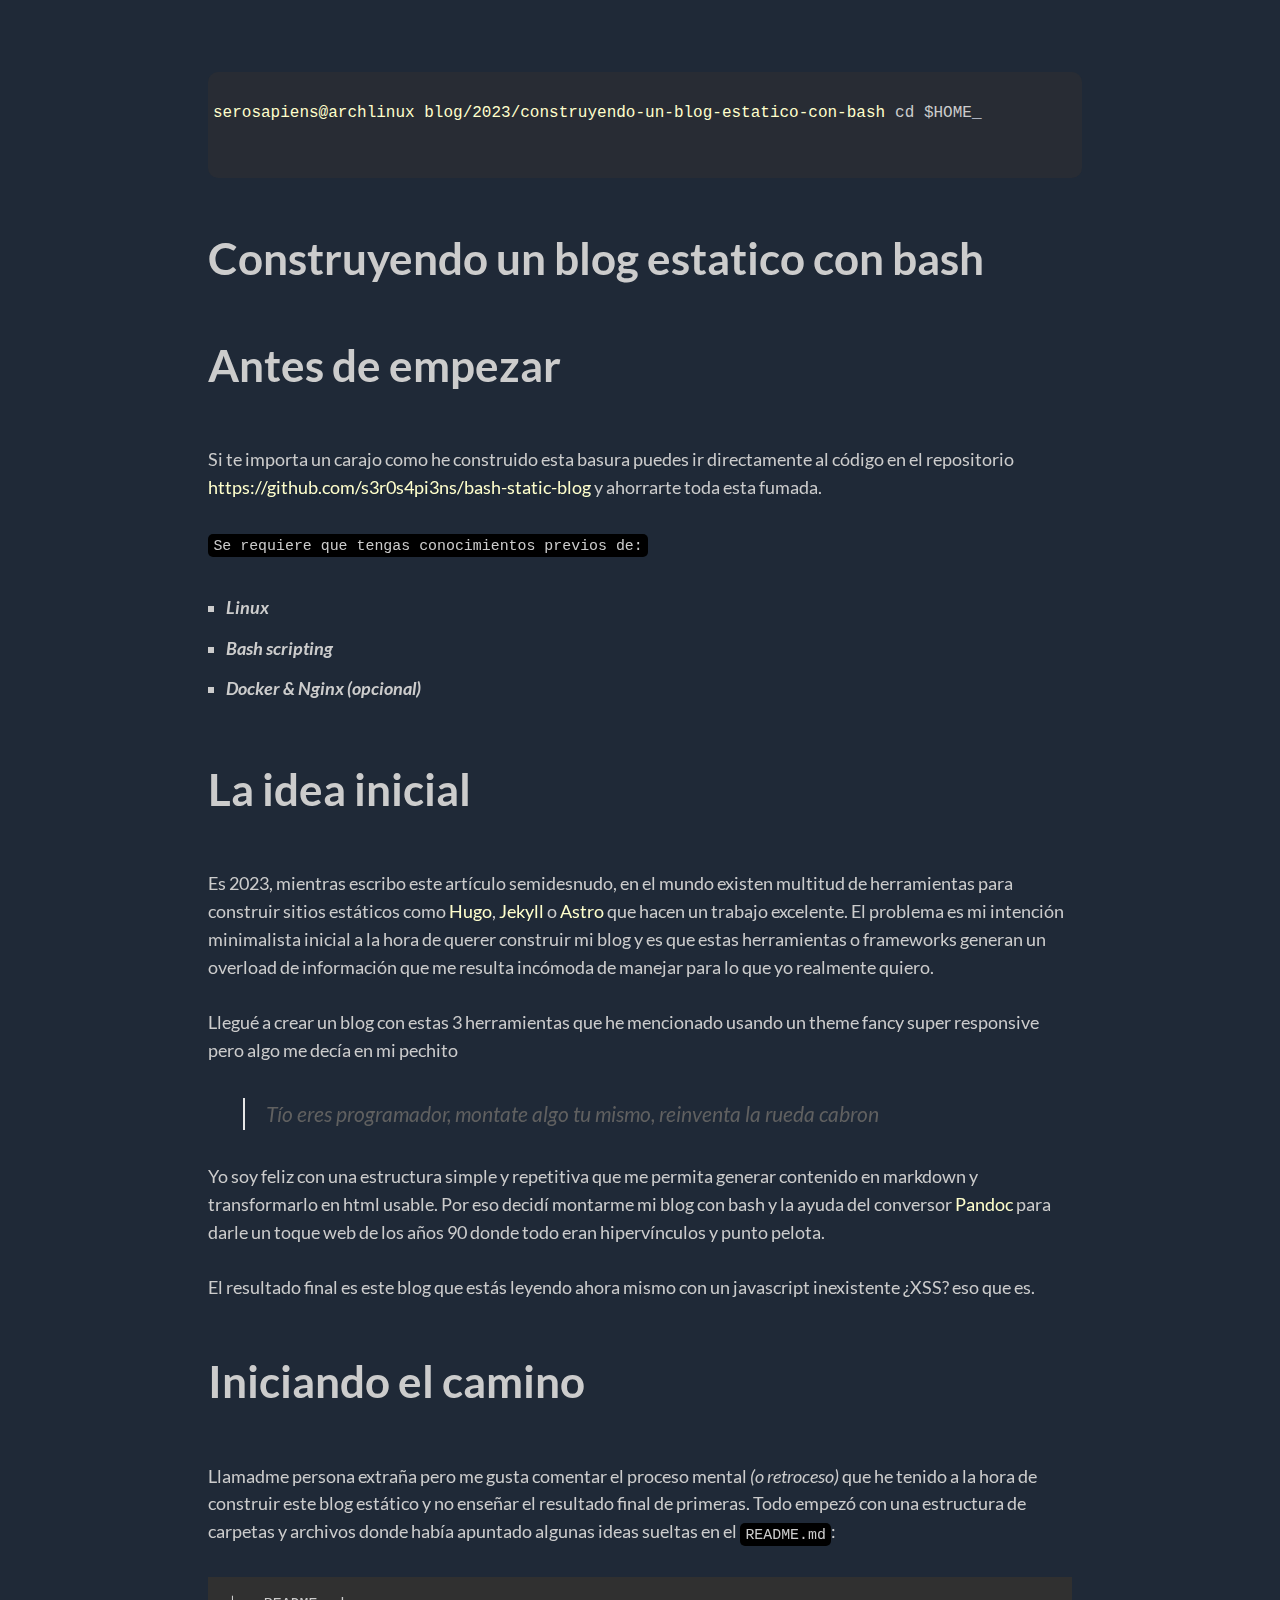
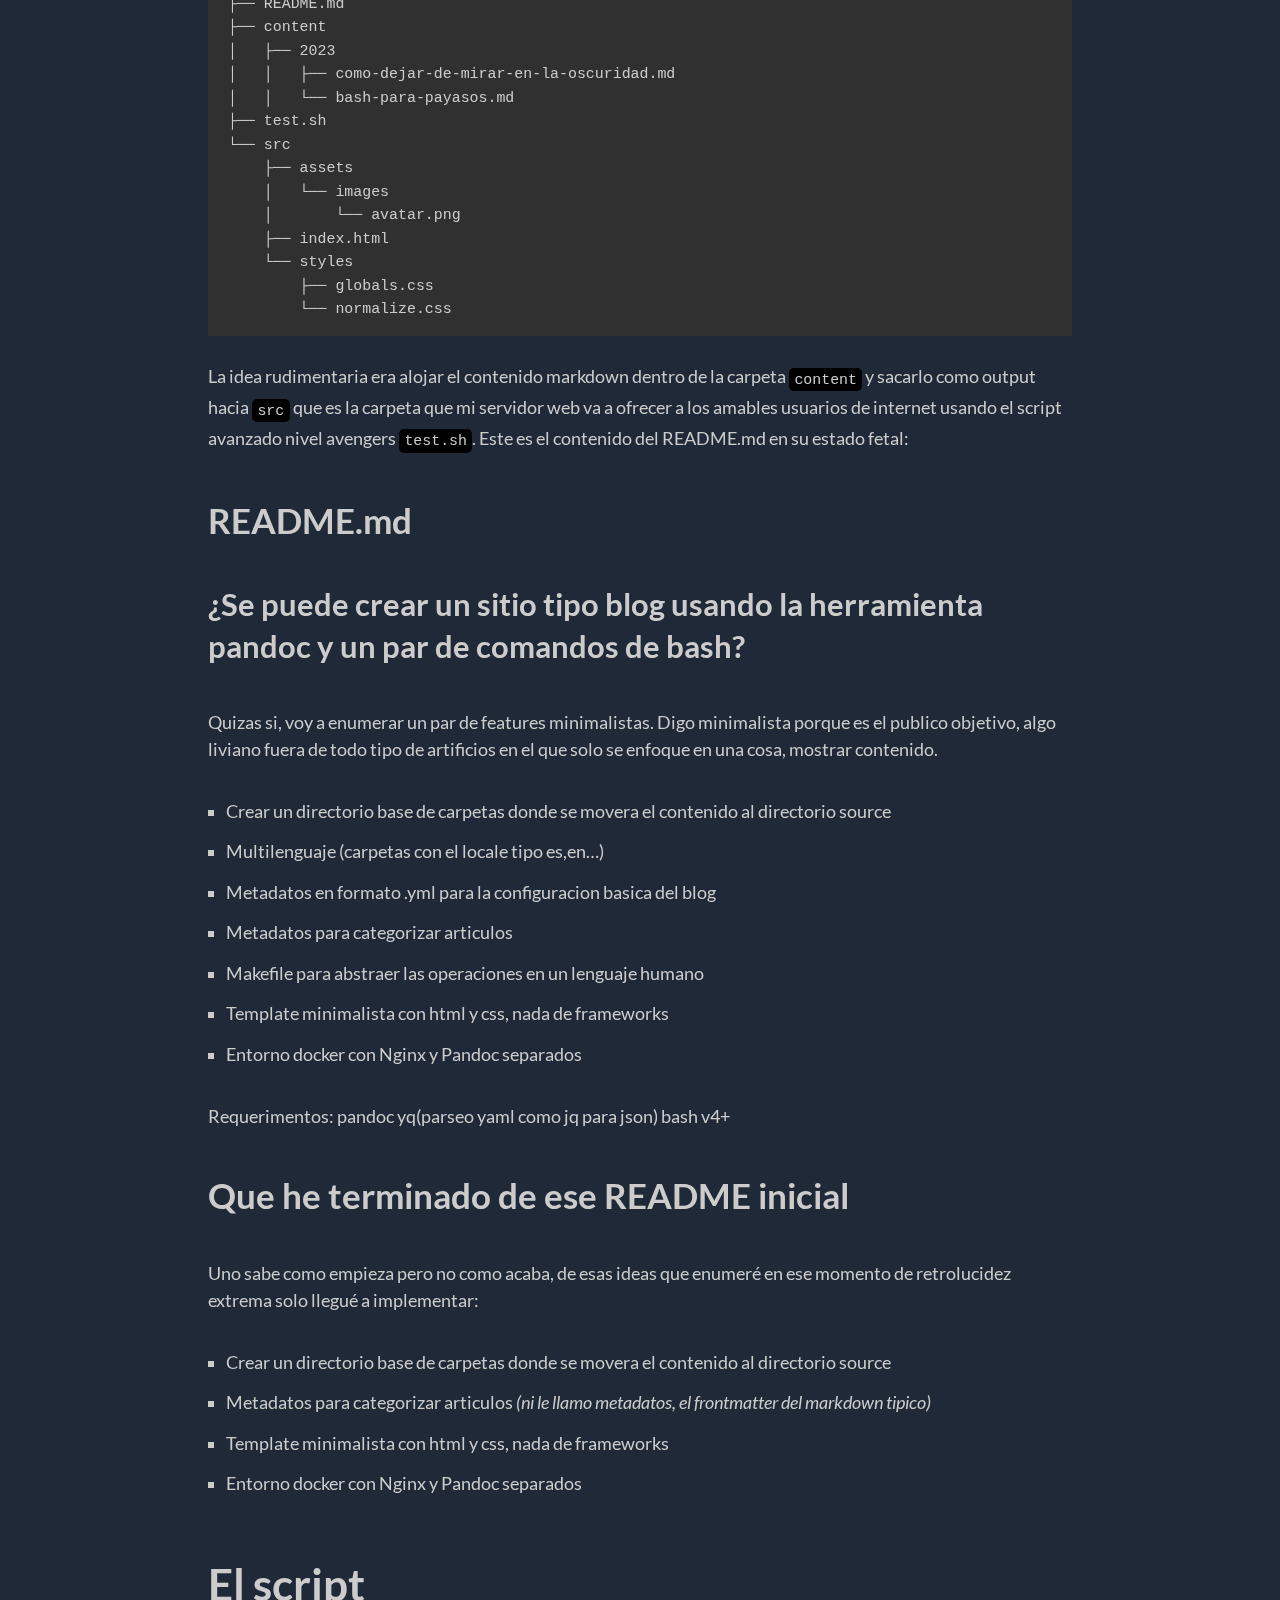
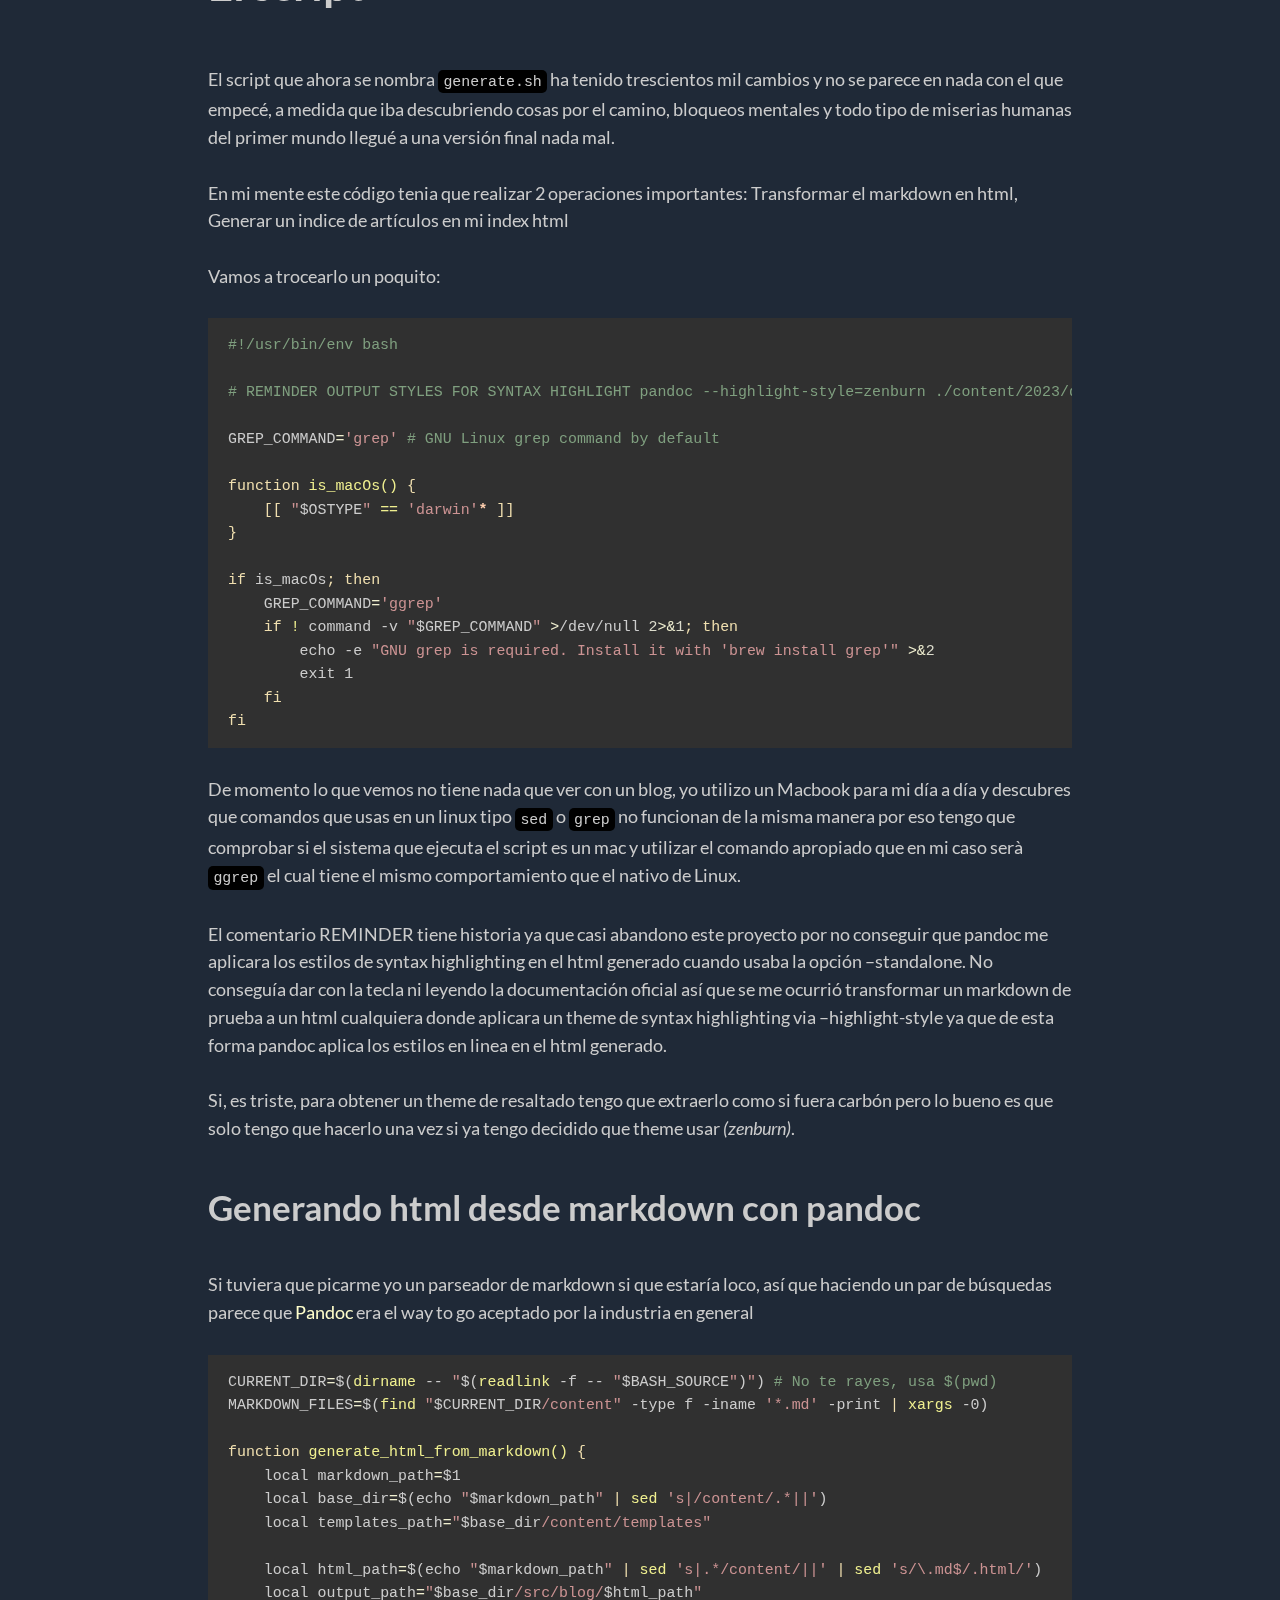
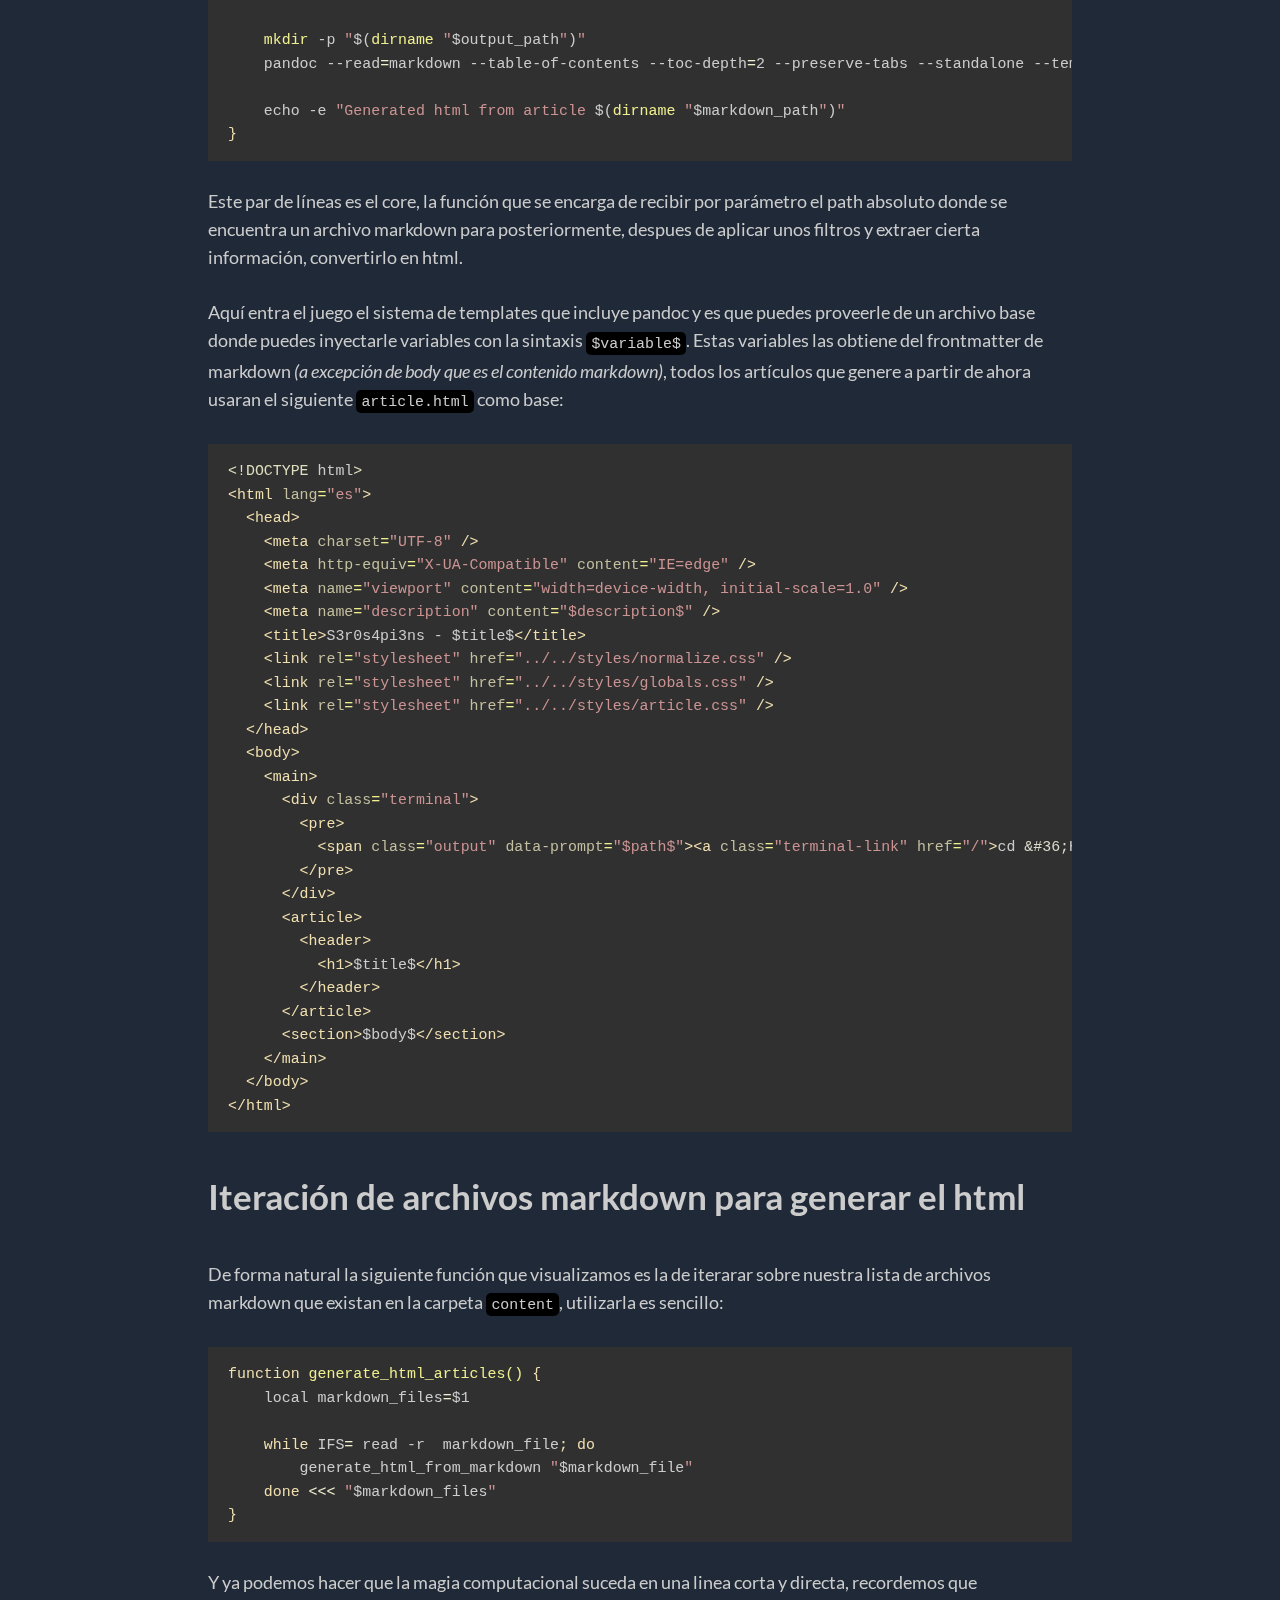
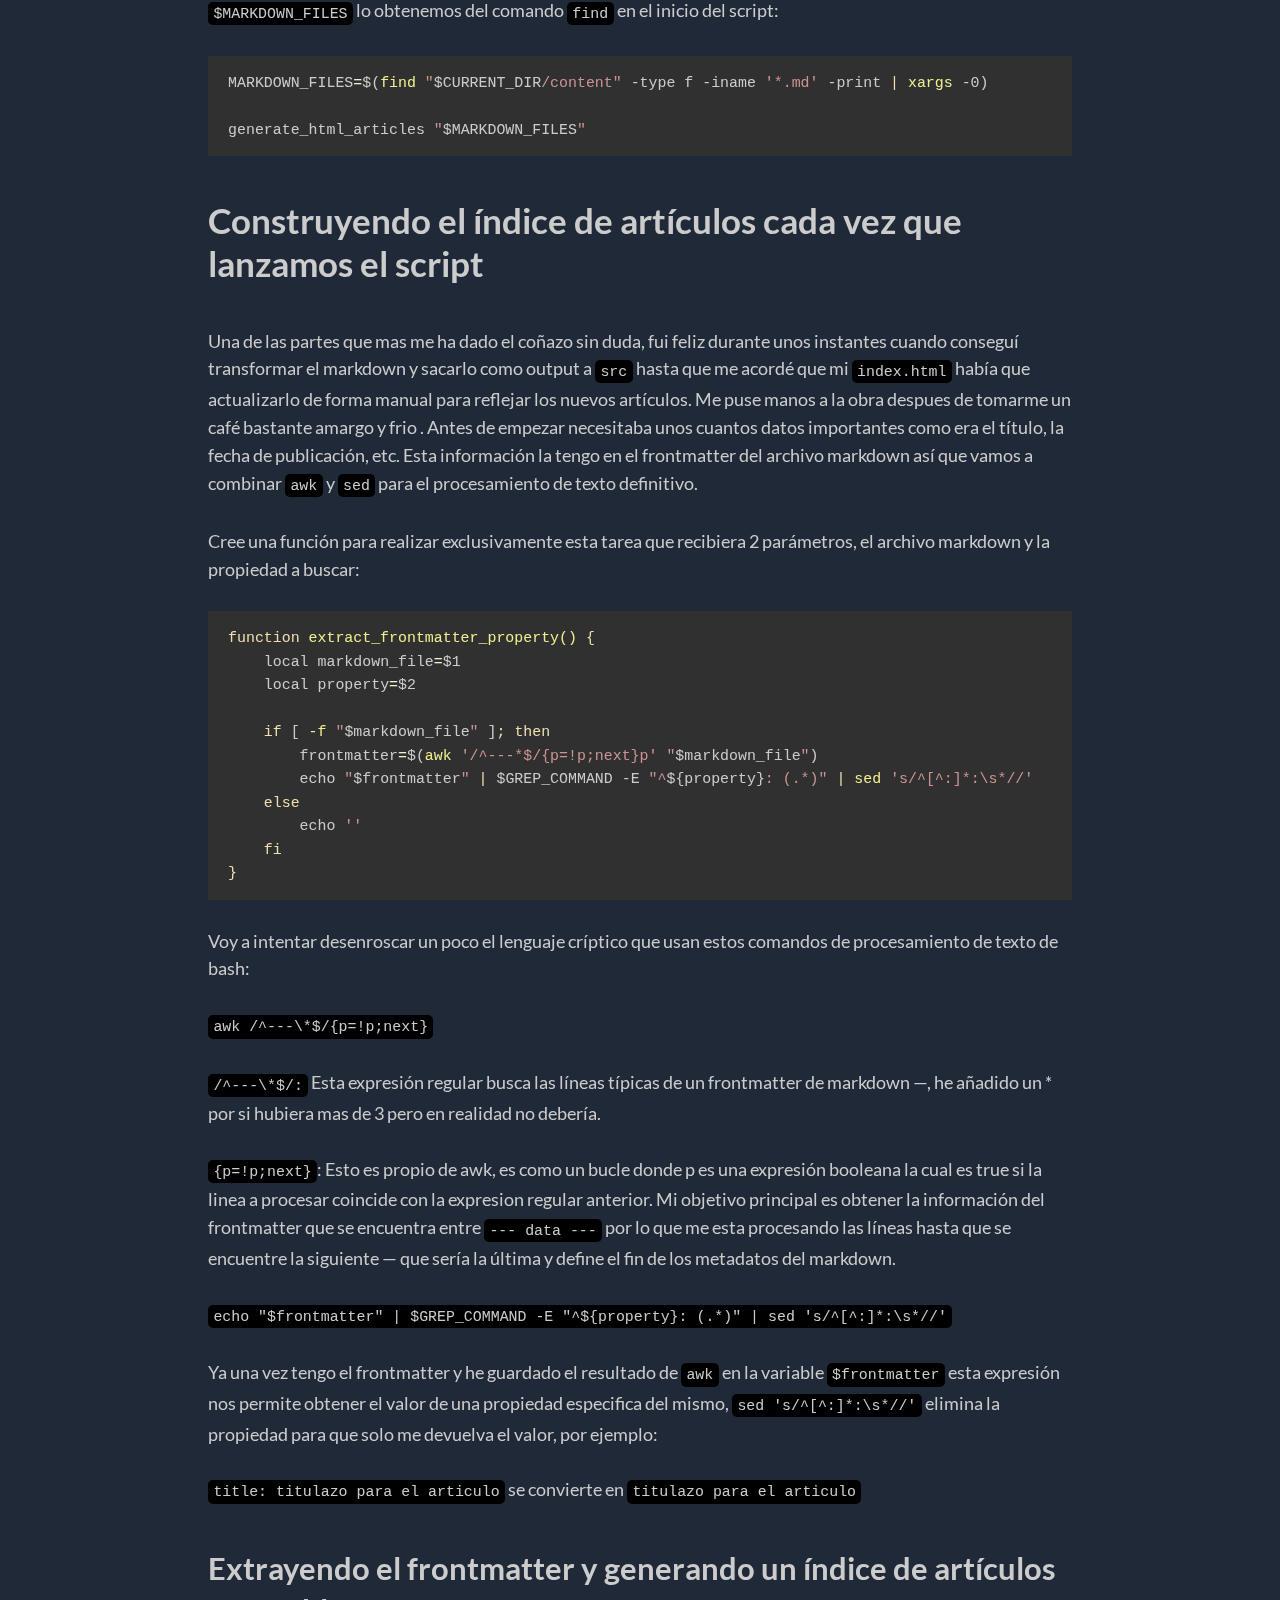
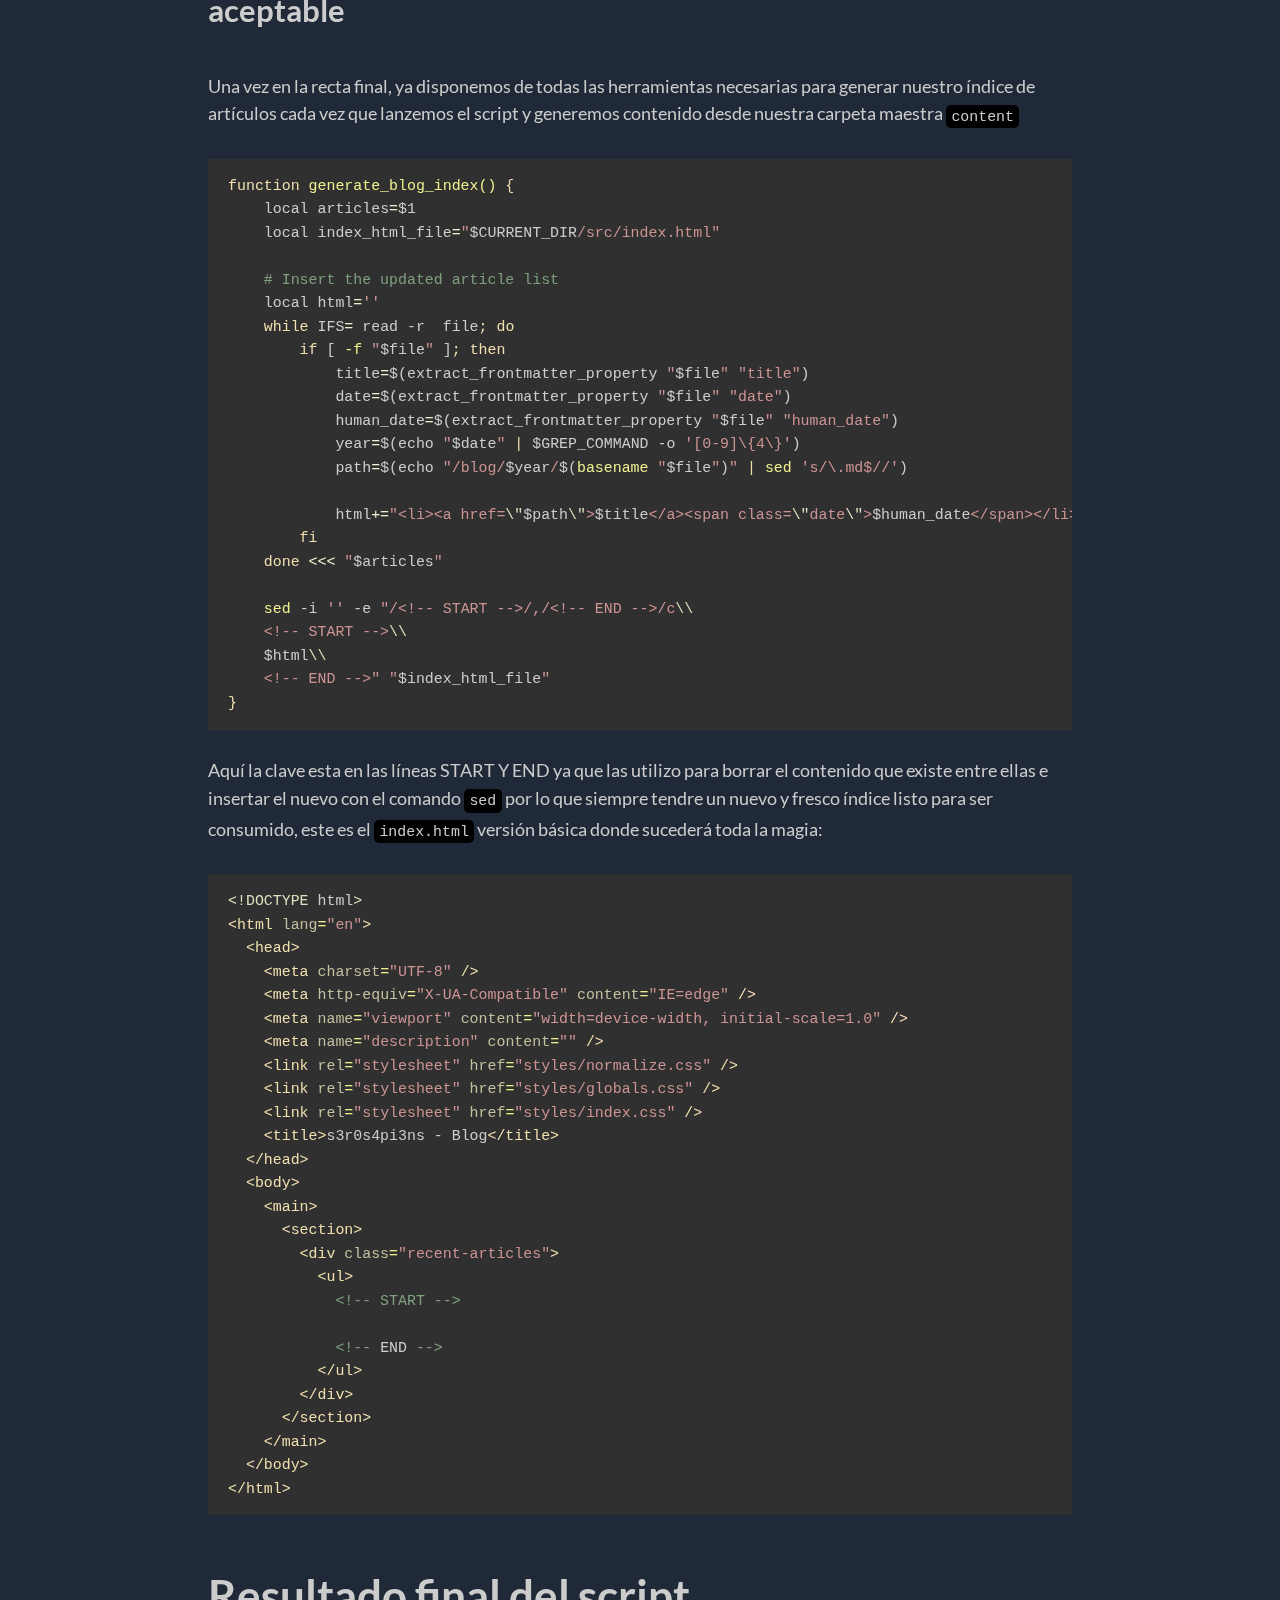
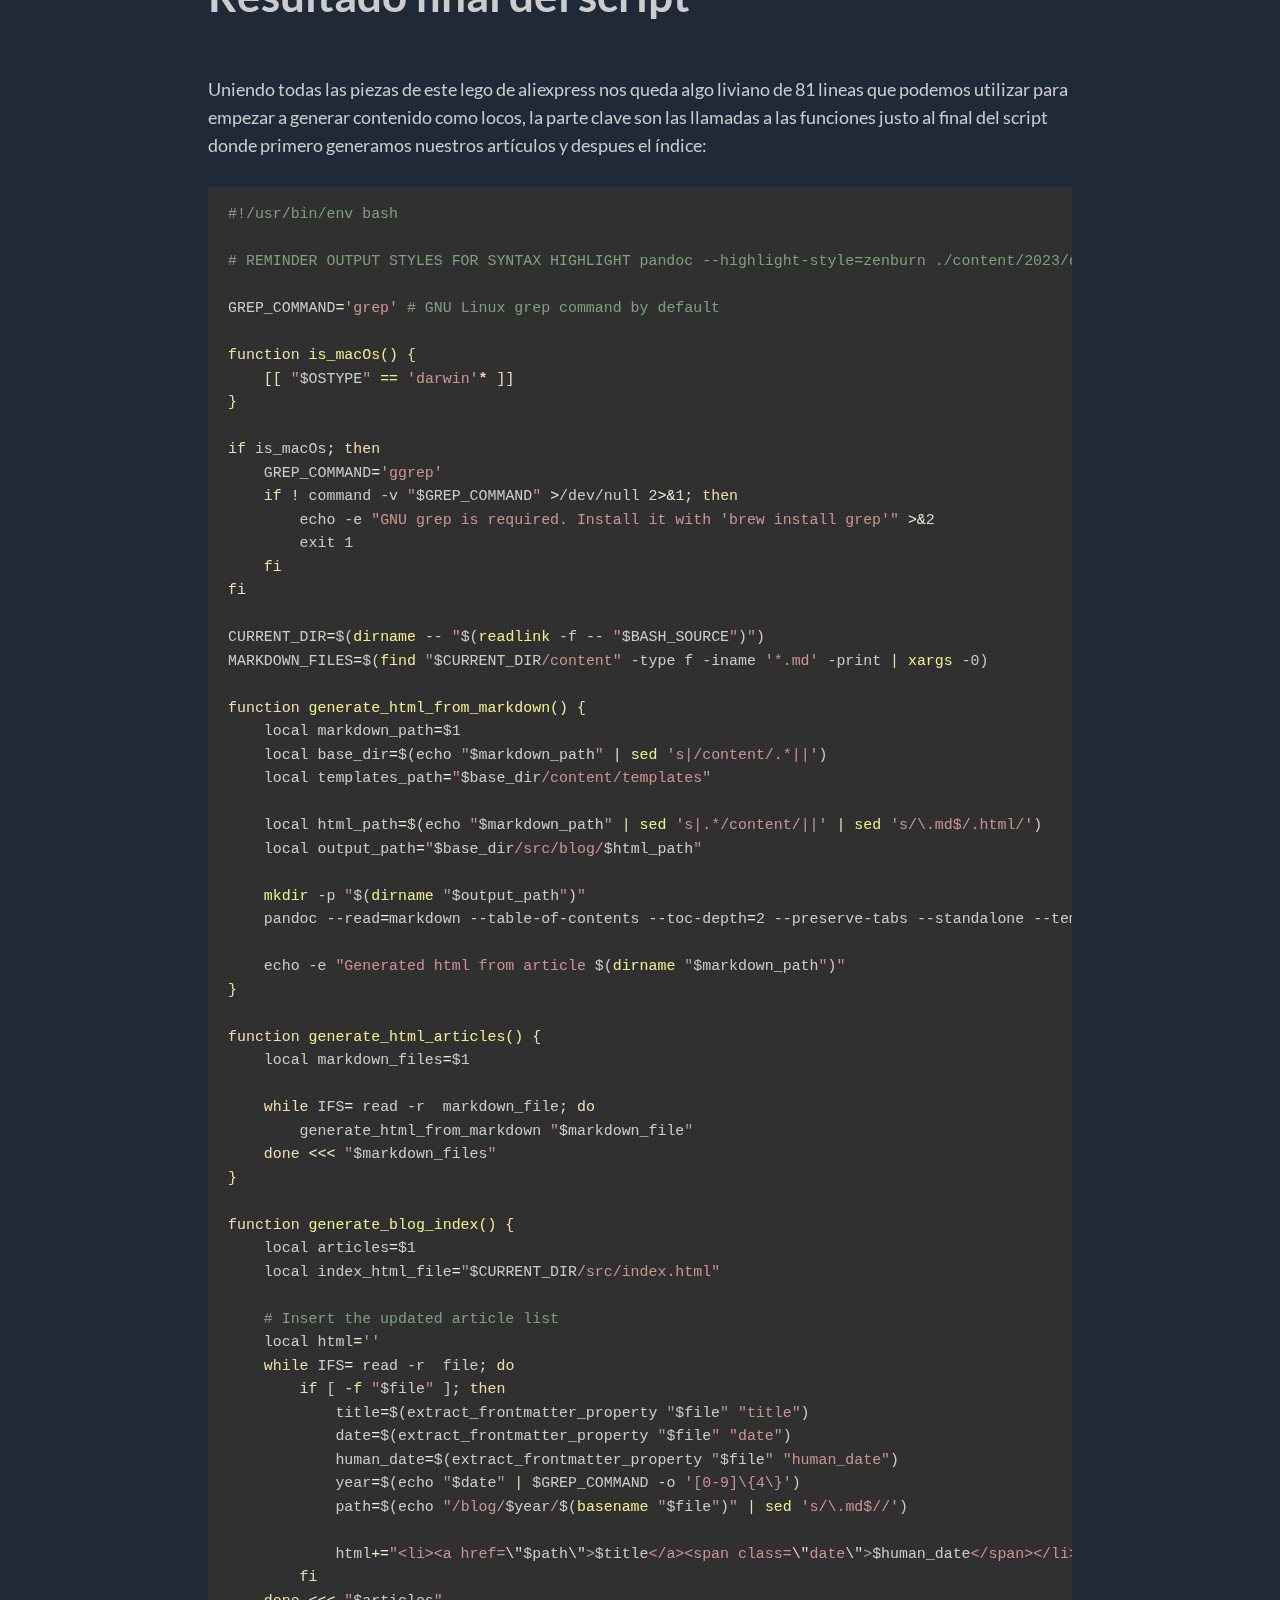
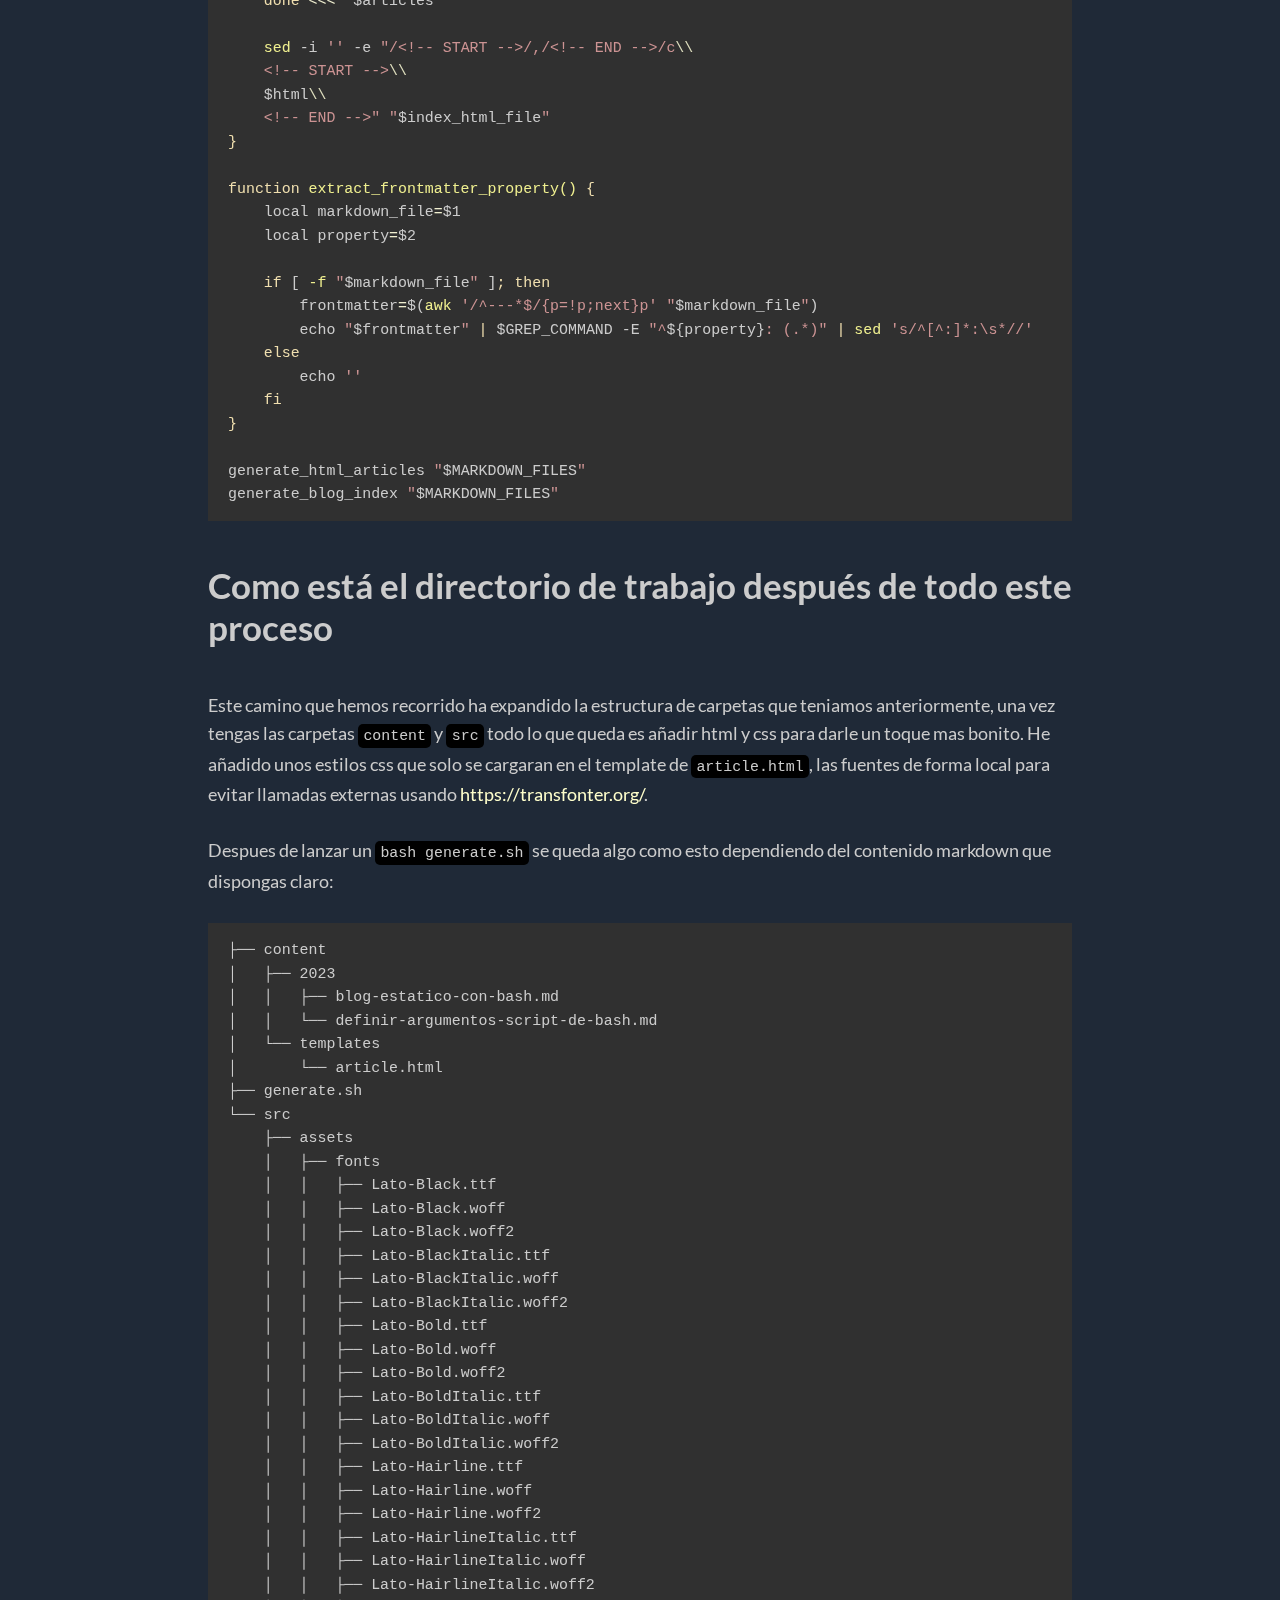
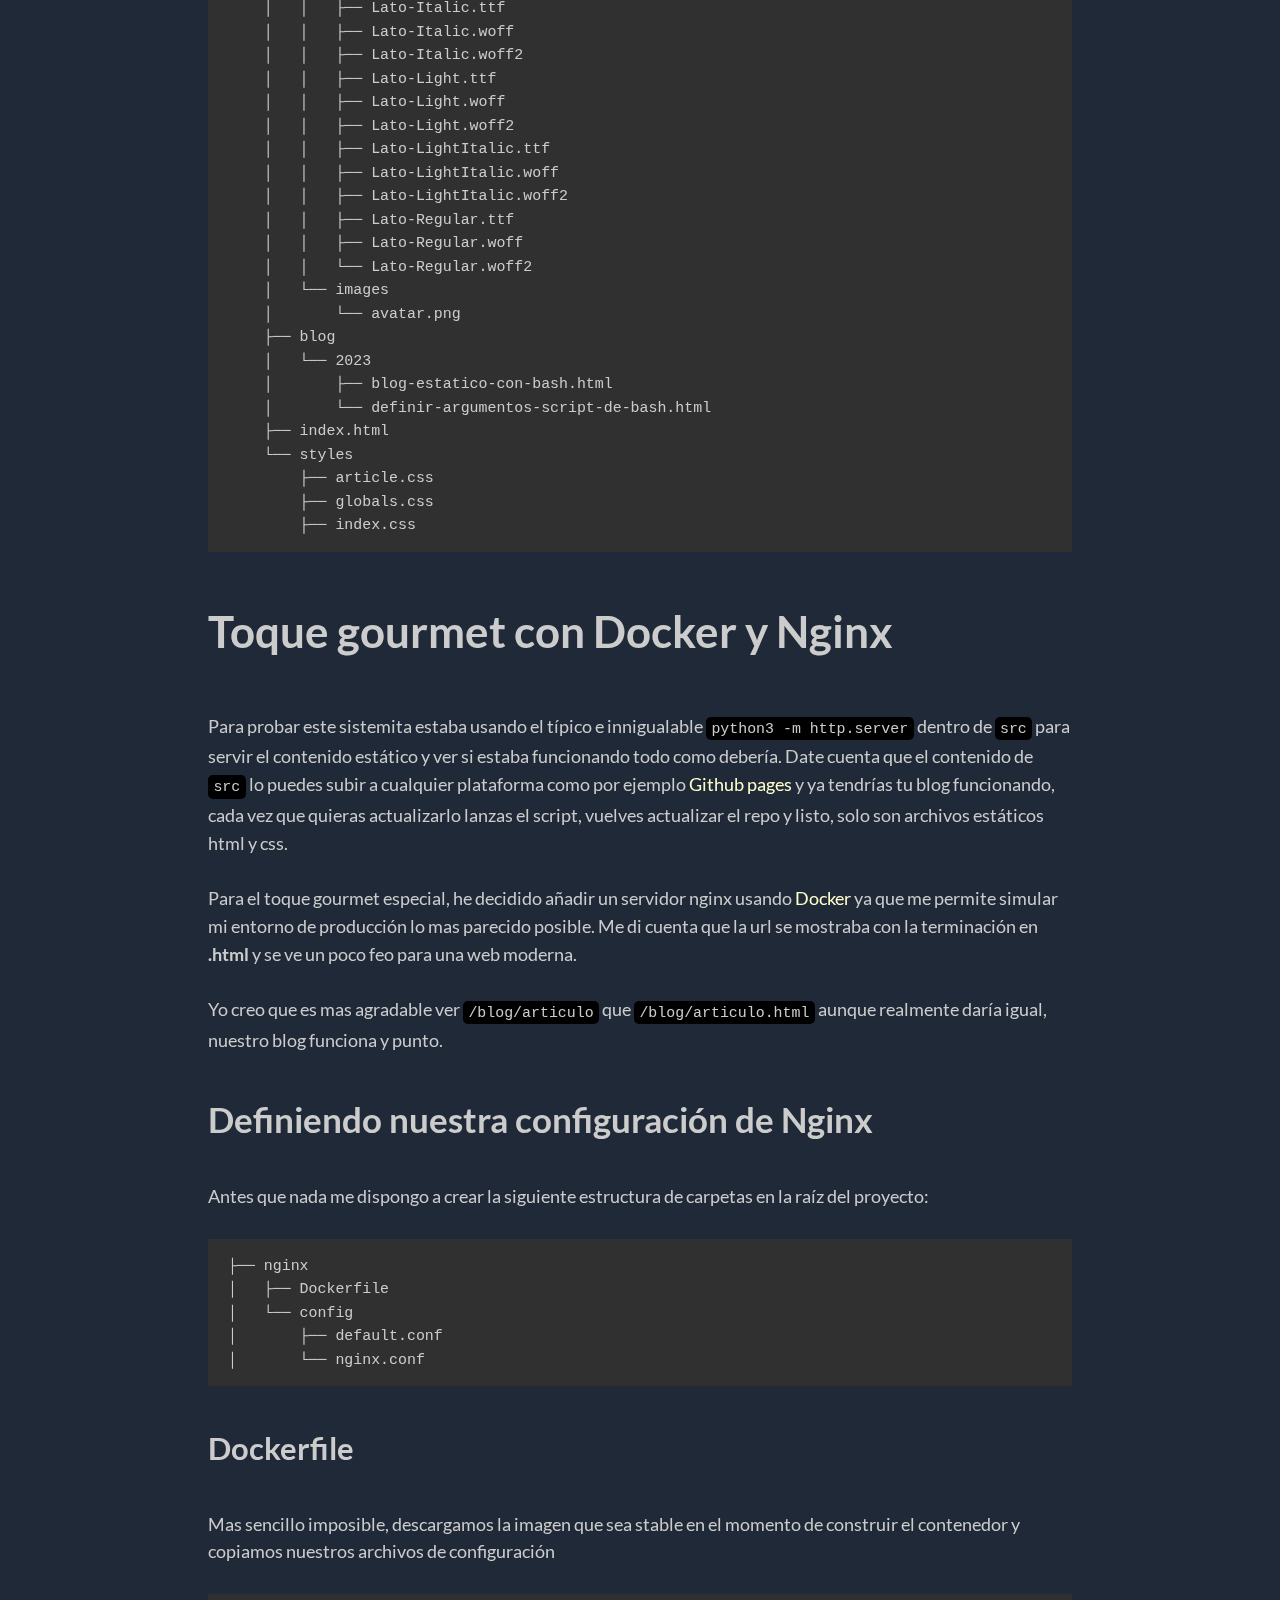
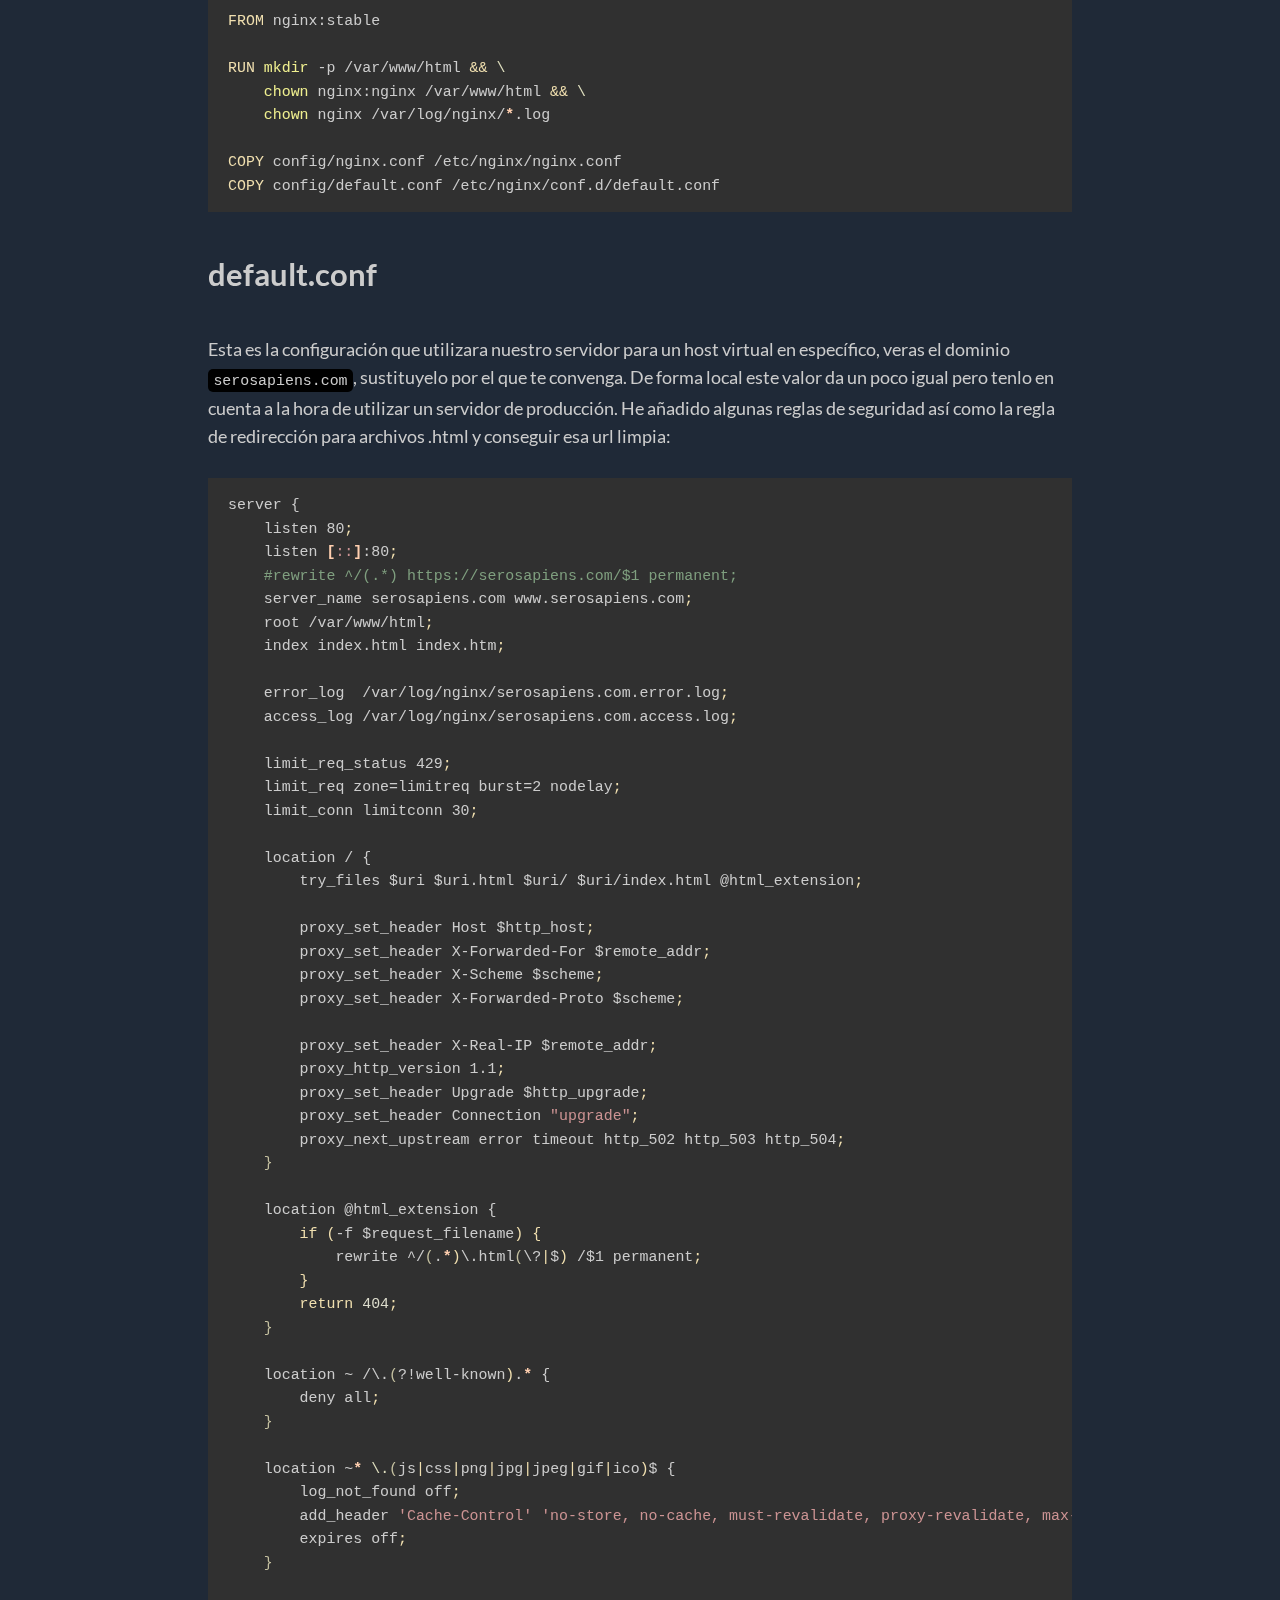
==== blog/2023/blog-estatico-con-bash.html @ 8cd71d9f "initial structure for my personal static blog" ====
<!DOCTYPE html>
<html lang="es">
  <head>
    <meta charset="UTF-8" />
    <meta http-equiv="X-UA-Compatible" content="IE=edge" />
    <meta name="viewport" content="width=device-width, initial-scale=1.0" />
    <meta name="description" content="Tu blog estatico con solo 80
lineas de bash, aprende a no depender de ningun CMS a la hora de crear
tu contenido" />
    <title>S3r0s4pi3ns - Construyendo un blog estatico con bash</title>
    <link rel="stylesheet" href="../../styles/normalize.css" />
    <link rel="stylesheet" href="../../styles/globals.css" />
    <link rel="stylesheet" href="../../styles/article.css" />
  </head>
  <body>
    <main>
      <div class="terminal">
        <pre>
          <span class="output" data-prompt="blog/2023/construyendo-un-blog-estatico-con-bash"><a class="terminal-link" href="/">cd &#36;HOME</a></span>
        </pre>
      </div>
      <article>
        <header>
          <h1>Construyendo un blog estatico con bash</h1>
        </header>
      </article>
      <section><h1 id="antes-de-empezar">Antes de empezar</h1>
<p>Si te importa un carajo como he construido esta basura puedes ir
directamente al código en el repositorio <a
href="https://github.com/s3r0s4pi3ns/bash-static-blog">https://github.com/s3r0s4pi3ns/bash-static-blog</a>
y ahorrarte toda esta fumada.</p>
<p><code>Se requiere que tengas conocimientos previos de:</code></p>
<ul>
<li><strong><em>Linux</em></strong></li>
<li><strong><em>Bash scripting</em></strong></li>
<li><strong><em>Docker &amp; Nginx (opcional)</em></strong></li>
</ul>
<h1 id="la-idea-inicial">La idea inicial</h1>
<p>Es 2023, mientras escribo este artículo semidesnudo, en el mundo
existen multitud de herramientas para construir sitios estáticos como <a
href="https://gohugo.io/">Hugo</a>, <a
href="https://jekyllrb.com/">Jekyll</a> o <a
href="https://astro.build/">Astro</a> que hacen un trabajo excelente. El
problema es mi intención minimalista inicial a la hora de querer
construir mi blog y es que estas herramientas o frameworks generan un
overload de información que me resulta incómoda de manejar para lo que
yo realmente quiero.</p>
<p>Llegué a crear un blog con estas 3 herramientas que he mencionado
usando un theme fancy super responsive pero algo me decía en mi
pechito</p>
<blockquote>
<p>Tío eres programador, montate algo tu mismo, reinventa la rueda
cabron</p>
</blockquote>
<p>Yo soy feliz con una estructura simple y repetitiva que me permita
generar contenido en markdown y transformarlo en html usable. Por eso
decidí montarme mi blog con bash y la ayuda del conversor <a
href="https://pandoc.org/">Pandoc</a> para darle un toque web de los
años 90 donde todo eran hipervínculos y punto pelota.</p>
<p>El resultado final es este blog que estás leyendo ahora mismo con un
javascript inexistente ¿XSS? eso que es.</p>
<h1 id="iniciando-el-camino">Iniciando el camino</h1>
<p>Llamadme persona extraña pero me gusta comentar el proceso mental
<em>(o retroceso)</em> que he tenido a la hora de construir este blog
estático y no enseñar el resultado final de primeras. Todo empezó con
una estructura de carpetas y archivos donde había apuntado algunas ideas
sueltas en el <code>README.md</code>:</p>
<div class="sourceCode" id="cb1"><pre
class="sourceCode bash"><code class="sourceCode bash"><span id="cb1-1"><a href="#cb1-1" aria-hidden="true" tabindex="-1"></a><span class="ex">├──</span> README.md</span>
<span id="cb1-2"><a href="#cb1-2" aria-hidden="true" tabindex="-1"></a><span class="ex">├──</span> content</span>
<span id="cb1-3"><a href="#cb1-3" aria-hidden="true" tabindex="-1"></a><span class="ex">│</span>   ├── 2023</span>
<span id="cb1-4"><a href="#cb1-4" aria-hidden="true" tabindex="-1"></a><span class="ex">│</span>   │   ├── como-dejar-de-mirar-en-la-oscuridad.md</span>
<span id="cb1-5"><a href="#cb1-5" aria-hidden="true" tabindex="-1"></a><span class="ex">│</span>   │   └── bash-para-payasos.md</span>
<span id="cb1-6"><a href="#cb1-6" aria-hidden="true" tabindex="-1"></a><span class="ex">├──</span> test.sh</span>
<span id="cb1-7"><a href="#cb1-7" aria-hidden="true" tabindex="-1"></a><span class="ex">└──</span> src</span>
<span id="cb1-8"><a href="#cb1-8" aria-hidden="true" tabindex="-1"></a>    <span class="ex">├──</span> assets</span>
<span id="cb1-9"><a href="#cb1-9" aria-hidden="true" tabindex="-1"></a>    <span class="ex">│</span>   └── images</span>
<span id="cb1-10"><a href="#cb1-10" aria-hidden="true" tabindex="-1"></a>    <span class="ex">│</span>       └── avatar.png</span>
<span id="cb1-11"><a href="#cb1-11" aria-hidden="true" tabindex="-1"></a>    <span class="ex">├──</span> index.html</span>
<span id="cb1-12"><a href="#cb1-12" aria-hidden="true" tabindex="-1"></a>    <span class="ex">└──</span> styles</span>
<span id="cb1-13"><a href="#cb1-13" aria-hidden="true" tabindex="-1"></a>        <span class="ex">├──</span> globals.css</span>
<span id="cb1-14"><a href="#cb1-14" aria-hidden="true" tabindex="-1"></a>        <span class="ex">└──</span> normalize.css</span></code></pre></div>
<p>La idea rudimentaria era alojar el contenido markdown dentro de la
carpeta <code>content</code> y sacarlo como output hacia
<code>src</code> que es la carpeta que mi servidor web va a ofrecer a
los amables usuarios de internet usando el script avanzado nivel
avengers <code>test.sh</code>. Este es el contenido del README.md en su
estado fetal:</p>
<h2 id="readme.md">README.md</h2>
<h3
id="se-puede-crear-un-sitio-tipo-blog-usando-la-herramienta-pandoc-y-un-par-de-comandos-de-bash">¿Se
puede crear un sitio tipo blog usando la herramienta pandoc y un par de
comandos de bash?</h3>
<p>Quizas si, voy a enumerar un par de features minimalistas. Digo
minimalista porque es el publico objetivo, algo liviano fuera de todo
tipo de artificios en el que solo se enfoque en una cosa, mostrar
contenido.</p>
<ul>
<li>Crear un directorio base de carpetas donde se movera el contenido al
directorio source</li>
<li>Multilenguaje (carpetas con el locale tipo es,en…)</li>
<li>Metadatos en formato .yml para la configuracion basica del blog</li>
<li>Metadatos para categorizar articulos</li>
<li>Makefile para abstraer las operaciones en un lenguaje humano</li>
<li>Template minimalista con html y css, nada de frameworks</li>
<li>Entorno docker con Nginx y Pandoc separados</li>
</ul>
<p>Requerimentos: pandoc yq(parseo yaml como jq para json) bash v4+</p>
<h2 id="que-he-terminado-de-ese-readme-inicial">Que he terminado de ese
README inicial</h2>
<p>Uno sabe como empieza pero no como acaba, de esas ideas que enumeré
en ese momento de retrolucidez extrema solo llegué a implementar:</p>
<ul>
<li>Crear un directorio base de carpetas donde se movera el contenido al
directorio source</li>
<li>Metadatos para categorizar articulos <em>(ni le llamo metadatos, el
frontmatter del markdown tipico)</em></li>
<li>Template minimalista con html y css, nada de frameworks</li>
<li>Entorno docker con Nginx y Pandoc separados</li>
</ul>
<h1 id="el-script">El script</h1>
<p>El script que ahora se nombra <code>generate.sh</code> ha tenido
trescientos mil cambios y no se parece en nada con el que empecé, a
medida que iba descubriendo cosas por el camino, bloqueos mentales y
todo tipo de miserias humanas del primer mundo llegué a una versión
final nada mal.</p>
<p>En mi mente este código tenia que realizar 2 operaciones importantes:
Transformar el markdown en html, Generar un indice de artículos en mi
index html</p>
<p>Vamos a trocearlo un poquito:</p>
<div class="sourceCode" id="cb2"><pre
class="sourceCode bash"><code class="sourceCode bash"><span id="cb2-1"><a href="#cb2-1" aria-hidden="true" tabindex="-1"></a><span class="co">#!/usr/bin/env bash</span></span>
<span id="cb2-2"><a href="#cb2-2" aria-hidden="true" tabindex="-1"></a></span>
<span id="cb2-3"><a href="#cb2-3" aria-hidden="true" tabindex="-1"></a><span class="co"># REMINDER OUTPUT STYLES FOR SYNTAX HIGHLIGHT pandoc --highlight-style=zenburn ./content/2023/definir-argumentos-script-de-bash.md -s -o readme2.html</span></span>
<span id="cb2-4"><a href="#cb2-4" aria-hidden="true" tabindex="-1"></a></span>
<span id="cb2-5"><a href="#cb2-5" aria-hidden="true" tabindex="-1"></a><span class="va">GREP_COMMAND</span><span class="op">=</span><span class="st">&#39;grep&#39;</span> <span class="co"># GNU Linux grep command by default</span></span>
<span id="cb2-6"><a href="#cb2-6" aria-hidden="true" tabindex="-1"></a></span>
<span id="cb2-7"><a href="#cb2-7" aria-hidden="true" tabindex="-1"></a><span class="kw">function</span><span class="fu"> is_macOs()</span> <span class="kw">{</span></span>
<span id="cb2-8"><a href="#cb2-8" aria-hidden="true" tabindex="-1"></a>    <span class="kw">[[</span> <span class="st">&quot;</span><span class="va">$OSTYPE</span><span class="st">&quot;</span> <span class="ot">==</span> <span class="st">&#39;darwin&#39;</span><span class="pp">*</span> <span class="kw">]]</span></span>
<span id="cb2-9"><a href="#cb2-9" aria-hidden="true" tabindex="-1"></a><span class="kw">}</span></span>
<span id="cb2-10"><a href="#cb2-10" aria-hidden="true" tabindex="-1"></a></span>
<span id="cb2-11"><a href="#cb2-11" aria-hidden="true" tabindex="-1"></a><span class="cf">if</span> <span class="ex">is_macOs</span><span class="kw">;</span> <span class="cf">then</span></span>
<span id="cb2-12"><a href="#cb2-12" aria-hidden="true" tabindex="-1"></a>    <span class="va">GREP_COMMAND</span><span class="op">=</span><span class="st">&#39;ggrep&#39;</span></span>
<span id="cb2-13"><a href="#cb2-13" aria-hidden="true" tabindex="-1"></a>    <span class="cf">if</span> <span class="ot">! </span><span class="bu">command</span> <span class="at">-v</span> <span class="st">&quot;</span><span class="va">$GREP_COMMAND</span><span class="st">&quot;</span> <span class="op">&gt;</span>/dev/null <span class="dv">2</span><span class="op">&gt;&amp;</span><span class="dv">1</span><span class="kw">;</span> <span class="cf">then</span></span>
<span id="cb2-14"><a href="#cb2-14" aria-hidden="true" tabindex="-1"></a>        <span class="bu">echo</span> <span class="at">-e</span> <span class="st">&quot;GNU grep is required. Install it with &#39;brew install grep&#39;&quot;</span> <span class="op">&gt;&amp;</span><span class="dv">2</span></span>
<span id="cb2-15"><a href="#cb2-15" aria-hidden="true" tabindex="-1"></a>        <span class="bu">exit</span> 1</span>
<span id="cb2-16"><a href="#cb2-16" aria-hidden="true" tabindex="-1"></a>    <span class="cf">fi</span></span>
<span id="cb2-17"><a href="#cb2-17" aria-hidden="true" tabindex="-1"></a><span class="cf">fi</span></span></code></pre></div>
<p>De momento lo que vemos no tiene nada que ver con un blog, yo utilizo
un Macbook para mi día a día y descubres que comandos que usas en un
linux tipo <code>sed</code> o <code>grep</code> no funcionan de la misma
manera por eso tengo que comprobar si el sistema que ejecuta el script
es un mac y utilizar el comando apropiado que en mi caso serà
<code>ggrep</code> el cual tiene el mismo comportamiento que el nativo
de Linux.</p>
<p>El comentario REMINDER tiene historia ya que casi abandono este
proyecto por no conseguir que pandoc me aplicara los estilos de syntax
highlighting en el html generado cuando usaba la opción –standalone. No
conseguía dar con la tecla ni leyendo la documentación oficial así que
se me ocurrió transformar un markdown de prueba a un html cualquiera
donde aplicara un theme de syntax highlighting via –highlight-style ya
que de esta forma pandoc aplica los estilos en linea en el html
generado.</p>
<p>Si, es triste, para obtener un theme de resaltado tengo que extraerlo
como si fuera carbón pero lo bueno es que solo tengo que hacerlo una vez
si ya tengo decidido que theme usar <em>(zenburn)</em>.</p>
<h2 id="generando-html-desde-markdown-con-pandoc">Generando html desde
markdown con pandoc</h2>
<p>Si tuviera que picarme yo un parseador de markdown si que estaría
loco, así que haciendo un par de búsquedas parece que <a
href="https://pandoc.org/">Pandoc</a> era el way to go aceptado por la
industria en general</p>
<div class="sourceCode" id="cb3"><pre
class="sourceCode bash"><code class="sourceCode bash"><span id="cb3-1"><a href="#cb3-1" aria-hidden="true" tabindex="-1"></a><span class="va">CURRENT_DIR</span><span class="op">=</span><span class="va">$(</span><span class="fu">dirname</span> <span class="at">--</span> <span class="st">&quot;</span><span class="va">$(</span><span class="fu">readlink</span> <span class="at">-f</span> <span class="at">--</span> <span class="st">&quot;</span><span class="va">$BASH_SOURCE</span><span class="st">&quot;</span><span class="va">)</span><span class="st">&quot;</span><span class="va">)</span> <span class="co"># No te rayes, usa $(pwd)</span></span>
<span id="cb3-2"><a href="#cb3-2" aria-hidden="true" tabindex="-1"></a><span class="va">MARKDOWN_FILES</span><span class="op">=</span><span class="va">$(</span><span class="fu">find</span> <span class="st">&quot;</span><span class="va">$CURRENT_DIR</span><span class="st">/content&quot;</span> <span class="at">-type</span> f <span class="at">-iname</span> <span class="st">&#39;*.md&#39;</span> <span class="at">-print</span> <span class="kw">|</span> <span class="fu">xargs</span> <span class="at">-0</span><span class="va">)</span></span>
<span id="cb3-3"><a href="#cb3-3" aria-hidden="true" tabindex="-1"></a></span>
<span id="cb3-4"><a href="#cb3-4" aria-hidden="true" tabindex="-1"></a><span class="kw">function</span><span class="fu"> generate_html_from_markdown()</span> <span class="kw">{</span></span>
<span id="cb3-5"><a href="#cb3-5" aria-hidden="true" tabindex="-1"></a>    <span class="bu">local</span> <span class="va">markdown_path</span><span class="op">=</span><span class="va">$1</span></span>
<span id="cb3-6"><a href="#cb3-6" aria-hidden="true" tabindex="-1"></a>    <span class="bu">local</span> <span class="va">base_dir</span><span class="op">=</span><span class="va">$(</span><span class="bu">echo</span> <span class="st">&quot;</span><span class="va">$markdown_path</span><span class="st">&quot;</span> <span class="kw">|</span> <span class="fu">sed</span> <span class="st">&#39;s|/content/.*||&#39;</span><span class="va">)</span></span>
<span id="cb3-7"><a href="#cb3-7" aria-hidden="true" tabindex="-1"></a>    <span class="bu">local</span> <span class="va">templates_path</span><span class="op">=</span><span class="st">&quot;</span><span class="va">$base_dir</span><span class="st">/content/templates&quot;</span></span>
<span id="cb3-8"><a href="#cb3-8" aria-hidden="true" tabindex="-1"></a></span>
<span id="cb3-9"><a href="#cb3-9" aria-hidden="true" tabindex="-1"></a>    <span class="bu">local</span> <span class="va">html_path</span><span class="op">=</span><span class="va">$(</span><span class="bu">echo</span> <span class="st">&quot;</span><span class="va">$markdown_path</span><span class="st">&quot;</span> <span class="kw">|</span> <span class="fu">sed</span> <span class="st">&#39;s|.*/content/||&#39;</span> <span class="kw">|</span> <span class="fu">sed</span> <span class="st">&#39;s/\.md$/.html/&#39;</span><span class="va">)</span></span>
<span id="cb3-10"><a href="#cb3-10" aria-hidden="true" tabindex="-1"></a>    <span class="bu">local</span> <span class="va">output_path</span><span class="op">=</span><span class="st">&quot;</span><span class="va">$base_dir</span><span class="st">/src/blog/</span><span class="va">$html_path</span><span class="st">&quot;</span></span>
<span id="cb3-11"><a href="#cb3-11" aria-hidden="true" tabindex="-1"></a></span>
<span id="cb3-12"><a href="#cb3-12" aria-hidden="true" tabindex="-1"></a>    <span class="fu">mkdir</span> <span class="at">-p</span> <span class="st">&quot;</span><span class="va">$(</span><span class="fu">dirname</span> <span class="st">&quot;</span><span class="va">$output_path</span><span class="st">&quot;</span><span class="va">)</span><span class="st">&quot;</span></span>
<span id="cb3-13"><a href="#cb3-13" aria-hidden="true" tabindex="-1"></a>    <span class="ex">pandoc</span> <span class="at">--read</span><span class="op">=</span>markdown <span class="at">--table-of-contents</span> <span class="at">--toc-depth</span><span class="op">=</span>2 <span class="at">--preserve-tabs</span> <span class="at">--standalone</span> <span class="at">--template</span><span class="op">=</span><span class="st">&quot;</span><span class="va">$templates_path</span><span class="st">&quot;</span>/article.html <span class="at">--listings</span> <span class="st">&quot;</span><span class="va">$markdown_path</span><span class="st">&quot;</span> <span class="at">--highlight-style</span><span class="op">=</span>zenburn <span class="at">-o</span> <span class="st">&quot;</span><span class="va">$output_path</span><span class="st">&quot;</span></span>
<span id="cb3-14"><a href="#cb3-14" aria-hidden="true" tabindex="-1"></a></span>
<span id="cb3-15"><a href="#cb3-15" aria-hidden="true" tabindex="-1"></a>    <span class="bu">echo</span> <span class="at">-e</span> <span class="st">&quot;Generated html from article </span><span class="va">$(</span><span class="fu">dirname</span> <span class="st">&quot;</span><span class="va">$markdown_path</span><span class="st">&quot;</span><span class="va">)</span><span class="st">&quot;</span></span>
<span id="cb3-16"><a href="#cb3-16" aria-hidden="true" tabindex="-1"></a><span class="kw">}</span></span></code></pre></div>
<p>Este par de líneas es el core, la función que se encarga de recibir
por parámetro el path absoluto donde se encuentra un archivo markdown
para posteriormente, despues de aplicar unos filtros y extraer cierta
información, convertirlo en html.</p>
<p>Aquí entra el juego el sistema de templates que incluye pandoc y es
que puedes proveerle de un archivo base donde puedes inyectarle
variables con la sintaxis <code>$variable$</code>. Estas variables las
obtiene del frontmatter de markdown <em>(a excepción de <span
class="math inline"><em>b</em><em>o</em><em>d</em><em>y</em></span> que
es el contenido markdown)</em>, todos los artículos que genere a partir
de ahora usaran el siguiente <code>article.html</code> como base:</p>
<div class="sourceCode" id="cb4"><pre
class="sourceCode html"><code class="sourceCode html"><span id="cb4-1"><a href="#cb4-1" aria-hidden="true" tabindex="-1"></a><span class="dt">&lt;!DOCTYPE </span>html<span class="dt">&gt;</span></span>
<span id="cb4-2"><a href="#cb4-2" aria-hidden="true" tabindex="-1"></a><span class="kw">&lt;html</span> <span class="er">lang</span><span class="ot">=</span><span class="st">&quot;es&quot;</span><span class="kw">&gt;</span></span>
<span id="cb4-3"><a href="#cb4-3" aria-hidden="true" tabindex="-1"></a>  <span class="kw">&lt;head&gt;</span></span>
<span id="cb4-4"><a href="#cb4-4" aria-hidden="true" tabindex="-1"></a>    <span class="kw">&lt;meta</span> <span class="er">charset</span><span class="ot">=</span><span class="st">&quot;UTF-8&quot;</span> <span class="kw">/&gt;</span></span>
<span id="cb4-5"><a href="#cb4-5" aria-hidden="true" tabindex="-1"></a>    <span class="kw">&lt;meta</span> <span class="er">http-equiv</span><span class="ot">=</span><span class="st">&quot;X-UA-Compatible&quot;</span> <span class="er">content</span><span class="ot">=</span><span class="st">&quot;IE=edge&quot;</span> <span class="kw">/&gt;</span></span>
<span id="cb4-6"><a href="#cb4-6" aria-hidden="true" tabindex="-1"></a>    <span class="kw">&lt;meta</span> <span class="er">name</span><span class="ot">=</span><span class="st">&quot;viewport&quot;</span> <span class="er">content</span><span class="ot">=</span><span class="st">&quot;width=device-width, initial-scale=1.0&quot;</span> <span class="kw">/&gt;</span></span>
<span id="cb4-7"><a href="#cb4-7" aria-hidden="true" tabindex="-1"></a>    <span class="kw">&lt;meta</span> <span class="er">name</span><span class="ot">=</span><span class="st">&quot;description&quot;</span> <span class="er">content</span><span class="ot">=</span><span class="st">&quot;$description$&quot;</span> <span class="kw">/&gt;</span></span>
<span id="cb4-8"><a href="#cb4-8" aria-hidden="true" tabindex="-1"></a>    <span class="kw">&lt;title&gt;</span>S3r0s4pi3ns - $title$<span class="kw">&lt;/title&gt;</span></span>
<span id="cb4-9"><a href="#cb4-9" aria-hidden="true" tabindex="-1"></a>    <span class="kw">&lt;link</span> <span class="er">rel</span><span class="ot">=</span><span class="st">&quot;stylesheet&quot;</span> <span class="er">href</span><span class="ot">=</span><span class="st">&quot;../../styles/normalize.css&quot;</span> <span class="kw">/&gt;</span></span>
<span id="cb4-10"><a href="#cb4-10" aria-hidden="true" tabindex="-1"></a>    <span class="kw">&lt;link</span> <span class="er">rel</span><span class="ot">=</span><span class="st">&quot;stylesheet&quot;</span> <span class="er">href</span><span class="ot">=</span><span class="st">&quot;../../styles/globals.css&quot;</span> <span class="kw">/&gt;</span></span>
<span id="cb4-11"><a href="#cb4-11" aria-hidden="true" tabindex="-1"></a>    <span class="kw">&lt;link</span> <span class="er">rel</span><span class="ot">=</span><span class="st">&quot;stylesheet&quot;</span> <span class="er">href</span><span class="ot">=</span><span class="st">&quot;../../styles/article.css&quot;</span> <span class="kw">/&gt;</span></span>
<span id="cb4-12"><a href="#cb4-12" aria-hidden="true" tabindex="-1"></a>  <span class="kw">&lt;/head&gt;</span></span>
<span id="cb4-13"><a href="#cb4-13" aria-hidden="true" tabindex="-1"></a>  <span class="kw">&lt;body&gt;</span></span>
<span id="cb4-14"><a href="#cb4-14" aria-hidden="true" tabindex="-1"></a>    <span class="kw">&lt;main&gt;</span></span>
<span id="cb4-15"><a href="#cb4-15" aria-hidden="true" tabindex="-1"></a>      <span class="kw">&lt;div</span> <span class="er">class</span><span class="ot">=</span><span class="st">&quot;terminal&quot;</span><span class="kw">&gt;</span></span>
<span id="cb4-16"><a href="#cb4-16" aria-hidden="true" tabindex="-1"></a>        <span class="kw">&lt;pre&gt;</span></span>
<span id="cb4-17"><a href="#cb4-17" aria-hidden="true" tabindex="-1"></a>          <span class="kw">&lt;span</span> <span class="er">class</span><span class="ot">=</span><span class="st">&quot;output&quot;</span> <span class="er">data-prompt</span><span class="ot">=</span><span class="st">&quot;$path$&quot;</span><span class="kw">&gt;&lt;a</span> <span class="er">class</span><span class="ot">=</span><span class="st">&quot;terminal-link&quot;</span> <span class="er">href</span><span class="ot">=</span><span class="st">&quot;/&quot;</span><span class="kw">&gt;</span>cd <span class="dv">&amp;#36;</span>HOME<span class="kw">&lt;/a&gt;&lt;/span&gt;</span></span>
<span id="cb4-18"><a href="#cb4-18" aria-hidden="true" tabindex="-1"></a>        <span class="kw">&lt;/pre&gt;</span></span>
<span id="cb4-19"><a href="#cb4-19" aria-hidden="true" tabindex="-1"></a>      <span class="kw">&lt;/div&gt;</span></span>
<span id="cb4-20"><a href="#cb4-20" aria-hidden="true" tabindex="-1"></a>      <span class="kw">&lt;article&gt;</span></span>
<span id="cb4-21"><a href="#cb4-21" aria-hidden="true" tabindex="-1"></a>        <span class="kw">&lt;header&gt;</span></span>
<span id="cb4-22"><a href="#cb4-22" aria-hidden="true" tabindex="-1"></a>          <span class="kw">&lt;h1&gt;</span>$title$<span class="kw">&lt;/h1&gt;</span></span>
<span id="cb4-23"><a href="#cb4-23" aria-hidden="true" tabindex="-1"></a>        <span class="kw">&lt;/header&gt;</span></span>
<span id="cb4-24"><a href="#cb4-24" aria-hidden="true" tabindex="-1"></a>      <span class="kw">&lt;/article&gt;</span></span>
<span id="cb4-25"><a href="#cb4-25" aria-hidden="true" tabindex="-1"></a>      <span class="kw">&lt;section&gt;</span>$body$<span class="kw">&lt;/section&gt;</span></span>
<span id="cb4-26"><a href="#cb4-26" aria-hidden="true" tabindex="-1"></a>    <span class="kw">&lt;/main&gt;</span></span>
<span id="cb4-27"><a href="#cb4-27" aria-hidden="true" tabindex="-1"></a>  <span class="kw">&lt;/body&gt;</span></span>
<span id="cb4-28"><a href="#cb4-28" aria-hidden="true" tabindex="-1"></a><span class="kw">&lt;/html&gt;</span></span></code></pre></div>
<h2 id="iteración-de-archivos-markdown-para-generar-el-html">Iteración
de archivos markdown para generar el html</h2>
<p>De forma natural la siguiente función que visualizamos es la de
iterarar sobre nuestra lista de archivos markdown que existan en la
carpeta <code>content</code>, utilizarla es sencillo:</p>
<div class="sourceCode" id="cb5"><pre
class="sourceCode bash"><code class="sourceCode bash"><span id="cb5-1"><a href="#cb5-1" aria-hidden="true" tabindex="-1"></a><span class="kw">function</span><span class="fu"> generate_html_articles()</span> <span class="kw">{</span></span>
<span id="cb5-2"><a href="#cb5-2" aria-hidden="true" tabindex="-1"></a>    <span class="bu">local</span> <span class="va">markdown_files</span><span class="op">=</span><span class="va">$1</span></span>
<span id="cb5-3"><a href="#cb5-3" aria-hidden="true" tabindex="-1"></a></span>
<span id="cb5-4"><a href="#cb5-4" aria-hidden="true" tabindex="-1"></a>    <span class="cf">while</span> <span class="va">IFS</span><span class="op">=</span> <span class="bu">read</span> <span class="at">-r</span>  <span class="va">markdown_file</span><span class="kw">;</span> <span class="cf">do</span></span>
<span id="cb5-5"><a href="#cb5-5" aria-hidden="true" tabindex="-1"></a>        <span class="ex">generate_html_from_markdown</span> <span class="st">&quot;</span><span class="va">$markdown_file</span><span class="st">&quot;</span></span>
<span id="cb5-6"><a href="#cb5-6" aria-hidden="true" tabindex="-1"></a>    <span class="cf">done</span> <span class="op">&lt;&lt;&lt;</span> <span class="st">&quot;</span><span class="va">$markdown_files</span><span class="st">&quot;</span></span>
<span id="cb5-7"><a href="#cb5-7" aria-hidden="true" tabindex="-1"></a><span class="kw">}</span></span></code></pre></div>
<p>Y ya podemos hacer que la magia computacional suceda en una linea
corta y directa, recordemos que <code>$MARKDOWN_FILES</code> lo
obtenemos del comando <code>find</code> en el inicio del script:</p>
<div class="sourceCode" id="cb6"><pre
class="sourceCode bash"><code class="sourceCode bash"><span id="cb6-1"><a href="#cb6-1" aria-hidden="true" tabindex="-1"></a><span class="va">MARKDOWN_FILES</span><span class="op">=</span><span class="va">$(</span><span class="fu">find</span> <span class="st">&quot;</span><span class="va">$CURRENT_DIR</span><span class="st">/content&quot;</span> <span class="at">-type</span> f <span class="at">-iname</span> <span class="st">&#39;*.md&#39;</span> <span class="at">-print</span> <span class="kw">|</span> <span class="fu">xargs</span> <span class="at">-0</span><span class="va">)</span></span>
<span id="cb6-2"><a href="#cb6-2" aria-hidden="true" tabindex="-1"></a></span>
<span id="cb6-3"><a href="#cb6-3" aria-hidden="true" tabindex="-1"></a><span class="ex">generate_html_articles</span> <span class="st">&quot;</span><span class="va">$MARKDOWN_FILES</span><span class="st">&quot;</span></span></code></pre></div>
<h2
id="construyendo-el-índice-de-artículos-cada-vez-que-lanzamos-el-script">Construyendo
el índice de artículos cada vez que lanzamos el script</h2>
<p>Una de las partes que mas me ha dado el coñazo sin duda, fui feliz
durante unos instantes cuando conseguí transformar el markdown y sacarlo
como output a <code>src</code> hasta que me acordé que mi
<code>index.html</code> había que actualizarlo de forma manual para
reflejar los nuevos artículos. Me puse manos a la obra despues de
tomarme un café bastante amargo y frio . Antes de empezar necesitaba
unos cuantos datos importantes como era el título, la fecha de
publicación, etc. Esta información la tengo en el frontmatter del
archivo markdown así que vamos a combinar <code>awk</code> y
<code>sed</code> para el procesamiento de texto definitivo.</p>
<p>Cree una función para realizar exclusivamente esta tarea que
recibiera 2 parámetros, el archivo markdown y la propiedad a buscar:</p>
<div class="sourceCode" id="cb7"><pre
class="sourceCode bash"><code class="sourceCode bash"><span id="cb7-1"><a href="#cb7-1" aria-hidden="true" tabindex="-1"></a><span class="kw">function</span><span class="fu"> extract_frontmatter_property()</span> <span class="kw">{</span></span>
<span id="cb7-2"><a href="#cb7-2" aria-hidden="true" tabindex="-1"></a>    <span class="bu">local</span> <span class="va">markdown_file</span><span class="op">=</span><span class="va">$1</span></span>
<span id="cb7-3"><a href="#cb7-3" aria-hidden="true" tabindex="-1"></a>    <span class="bu">local</span> <span class="va">property</span><span class="op">=</span><span class="va">$2</span></span>
<span id="cb7-4"><a href="#cb7-4" aria-hidden="true" tabindex="-1"></a></span>
<span id="cb7-5"><a href="#cb7-5" aria-hidden="true" tabindex="-1"></a>    <span class="cf">if</span> <span class="bu">[</span> <span class="ot">-f</span> <span class="st">&quot;</span><span class="va">$markdown_file</span><span class="st">&quot;</span> <span class="bu">]</span><span class="kw">;</span> <span class="cf">then</span></span>
<span id="cb7-6"><a href="#cb7-6" aria-hidden="true" tabindex="-1"></a>        <span class="va">frontmatter</span><span class="op">=</span><span class="va">$(</span><span class="fu">awk</span> <span class="st">&#39;/^---*$/{p=!p;next}p&#39;</span> <span class="st">&quot;</span><span class="va">$markdown_file</span><span class="st">&quot;</span><span class="va">)</span></span>
<span id="cb7-7"><a href="#cb7-7" aria-hidden="true" tabindex="-1"></a>        <span class="bu">echo</span> <span class="st">&quot;</span><span class="va">$frontmatter</span><span class="st">&quot;</span> <span class="kw">|</span> <span class="va">$GREP_COMMAND</span> <span class="at">-E</span> <span class="st">&quot;^</span><span class="va">${property}</span><span class="st">: (.*)&quot;</span> <span class="kw">|</span> <span class="fu">sed</span> <span class="st">&#39;s/^[^:]*:\s*//&#39;</span></span>
<span id="cb7-8"><a href="#cb7-8" aria-hidden="true" tabindex="-1"></a>    <span class="cf">else</span></span>
<span id="cb7-9"><a href="#cb7-9" aria-hidden="true" tabindex="-1"></a>        <span class="bu">echo</span> <span class="st">&#39;&#39;</span></span>
<span id="cb7-10"><a href="#cb7-10" aria-hidden="true" tabindex="-1"></a>    <span class="cf">fi</span></span>
<span id="cb7-11"><a href="#cb7-11" aria-hidden="true" tabindex="-1"></a><span class="kw">}</span></span></code></pre></div>
<p>Voy a intentar desenroscar un poco el lenguaje críptico que usan
estos comandos de procesamiento de texto de bash:</p>
<p><code>awk /^---\*$/{p=!p;next}</code></p>
<p><code>/^---\*$/:</code> Esta expresión regular busca las líneas
típicas de un frontmatter de markdown —, he añadido un * por si hubiera
mas de 3 pero en realidad no debería.</p>
<p><code>{p=!p;next}</code>: Esto es propio de awk, es como un bucle
donde p es una expresión booleana la cual es true si la linea a procesar
coincide con la expresion regular anterior. Mi objetivo principal es
obtener la información del frontmatter que se encuentra entre
<code>--- data ---</code> por lo que me esta procesando las líneas hasta
que se encuentre la siguiente — que sería la última y define el fin de
los metadatos del markdown.</p>
<p><code>echo "$frontmatter" | $GREP_COMMAND -E "^${property}: (.*)" | sed 's/^[^:]*:\s*//'</code></p>
<p>Ya una vez tengo el frontmatter y he guardado el resultado de
<code>awk</code> en la variable <code>$frontmatter</code> esta expresión
nos permite obtener el valor de una propiedad especifica del mismo,
<code>sed 's/^[^:]*:\s*//'</code> elimina la propiedad para que solo me
devuelva el valor, por ejemplo:</p>
<p><code>title: titulazo para el articulo</code> se convierte en
<code>titulazo para el articulo</code></p>
<h3
id="extrayendo-el-frontmatter-y-generando-un-índice-de-artículos-aceptable">Extrayendo
el frontmatter y generando un índice de artículos aceptable</h3>
<p>Una vez en la recta final, ya disponemos de todas las herramientas
necesarias para generar nuestro índice de artículos cada vez que
lanzemos el script y generemos contenido desde nuestra carpeta maestra
<code>content</code></p>
<div class="sourceCode" id="cb8"><pre
class="sourceCode bash"><code class="sourceCode bash"><span id="cb8-1"><a href="#cb8-1" aria-hidden="true" tabindex="-1"></a><span class="kw">function</span><span class="fu"> generate_blog_index()</span> <span class="kw">{</span></span>
<span id="cb8-2"><a href="#cb8-2" aria-hidden="true" tabindex="-1"></a>    <span class="bu">local</span> <span class="va">articles</span><span class="op">=</span><span class="va">$1</span></span>
<span id="cb8-3"><a href="#cb8-3" aria-hidden="true" tabindex="-1"></a>    <span class="bu">local</span> <span class="va">index_html_file</span><span class="op">=</span><span class="st">&quot;</span><span class="va">$CURRENT_DIR</span><span class="st">/src/index.html&quot;</span></span>
<span id="cb8-4"><a href="#cb8-4" aria-hidden="true" tabindex="-1"></a></span>
<span id="cb8-5"><a href="#cb8-5" aria-hidden="true" tabindex="-1"></a>    <span class="co"># Insert the updated article list</span></span>
<span id="cb8-6"><a href="#cb8-6" aria-hidden="true" tabindex="-1"></a>    <span class="bu">local</span> <span class="va">html</span><span class="op">=</span><span class="st">&#39;&#39;</span></span>
<span id="cb8-7"><a href="#cb8-7" aria-hidden="true" tabindex="-1"></a>    <span class="cf">while</span> <span class="va">IFS</span><span class="op">=</span> <span class="bu">read</span> <span class="at">-r</span>  <span class="va">file</span><span class="kw">;</span> <span class="cf">do</span></span>
<span id="cb8-8"><a href="#cb8-8" aria-hidden="true" tabindex="-1"></a>        <span class="cf">if</span> <span class="bu">[</span> <span class="ot">-f</span> <span class="st">&quot;</span><span class="va">$file</span><span class="st">&quot;</span> <span class="bu">]</span><span class="kw">;</span> <span class="cf">then</span></span>
<span id="cb8-9"><a href="#cb8-9" aria-hidden="true" tabindex="-1"></a>            <span class="va">title</span><span class="op">=</span><span class="va">$(</span><span class="ex">extract_frontmatter_property</span> <span class="st">&quot;</span><span class="va">$file</span><span class="st">&quot;</span> <span class="st">&quot;title&quot;</span><span class="va">)</span></span>
<span id="cb8-10"><a href="#cb8-10" aria-hidden="true" tabindex="-1"></a>            <span class="va">date</span><span class="op">=</span><span class="va">$(</span><span class="ex">extract_frontmatter_property</span> <span class="st">&quot;</span><span class="va">$file</span><span class="st">&quot;</span> <span class="st">&quot;date&quot;</span><span class="va">)</span></span>
<span id="cb8-11"><a href="#cb8-11" aria-hidden="true" tabindex="-1"></a>            <span class="va">human_date</span><span class="op">=</span><span class="va">$(</span><span class="ex">extract_frontmatter_property</span> <span class="st">&quot;</span><span class="va">$file</span><span class="st">&quot;</span> <span class="st">&quot;human_date&quot;</span><span class="va">)</span></span>
<span id="cb8-12"><a href="#cb8-12" aria-hidden="true" tabindex="-1"></a>            <span class="va">year</span><span class="op">=</span><span class="va">$(</span><span class="bu">echo</span> <span class="st">&quot;</span><span class="va">$date</span><span class="st">&quot;</span> <span class="kw">|</span> <span class="va">$GREP_COMMAND</span> <span class="at">-o</span> <span class="st">&#39;[0-9]\{4\}&#39;</span><span class="va">)</span></span>
<span id="cb8-13"><a href="#cb8-13" aria-hidden="true" tabindex="-1"></a>            <span class="va">path</span><span class="op">=</span><span class="va">$(</span><span class="bu">echo</span> <span class="st">&quot;/blog/</span><span class="va">$year</span><span class="st">/</span><span class="va">$(</span><span class="fu">basename</span> <span class="st">&quot;</span><span class="va">$file</span><span class="st">&quot;</span><span class="va">)</span><span class="st">&quot;</span> <span class="kw">|</span> <span class="fu">sed</span> <span class="st">&#39;s/\.md$//&#39;</span><span class="va">)</span></span>
<span id="cb8-14"><a href="#cb8-14" aria-hidden="true" tabindex="-1"></a></span>
<span id="cb8-15"><a href="#cb8-15" aria-hidden="true" tabindex="-1"></a>            <span class="va">html</span><span class="op">+=</span><span class="st">&quot;&lt;li&gt;&lt;a href=</span><span class="dt">\&quot;</span><span class="va">$path</span><span class="dt">\&quot;</span><span class="st">&gt;</span><span class="va">$title</span><span class="st">&lt;/a&gt;&lt;span class=</span><span class="dt">\&quot;</span><span class="st">date</span><span class="dt">\&quot;</span><span class="st">&gt;</span><span class="va">$human_date</span><span class="st">&lt;/span&gt;&lt;/li&gt;&quot;</span></span>
<span id="cb8-16"><a href="#cb8-16" aria-hidden="true" tabindex="-1"></a>        <span class="cf">fi</span></span>
<span id="cb8-17"><a href="#cb8-17" aria-hidden="true" tabindex="-1"></a>    <span class="cf">done</span> <span class="op">&lt;&lt;&lt;</span> <span class="st">&quot;</span><span class="va">$articles</span><span class="st">&quot;</span></span>
<span id="cb8-18"><a href="#cb8-18" aria-hidden="true" tabindex="-1"></a></span>
<span id="cb8-19"><a href="#cb8-19" aria-hidden="true" tabindex="-1"></a>    <span class="fu">sed</span> <span class="at">-i</span> <span class="st">&#39;&#39;</span> <span class="at">-e</span> <span class="st">&quot;/&lt;!-- START --&gt;/,/&lt;!-- END --&gt;/c</span><span class="dt">\\</span></span>
<span id="cb8-20"><a href="#cb8-20" aria-hidden="true" tabindex="-1"></a><span class="st">    &lt;!-- START --&gt;</span><span class="dt">\\</span></span>
<span id="cb8-21"><a href="#cb8-21" aria-hidden="true" tabindex="-1"></a><span class="st">    </span><span class="va">$html</span><span class="dt">\\</span></span>
<span id="cb8-22"><a href="#cb8-22" aria-hidden="true" tabindex="-1"></a><span class="st">    &lt;!-- END --&gt;&quot;</span> <span class="st">&quot;</span><span class="va">$index_html_file</span><span class="st">&quot;</span></span>
<span id="cb8-23"><a href="#cb8-23" aria-hidden="true" tabindex="-1"></a><span class="kw">}</span></span></code></pre></div>
<p>Aquí la clave esta en las líneas START Y END ya que las utilizo para
borrar el contenido que existe entre ellas e insertar el nuevo con el
comando <code>sed</code> por lo que siempre tendre un nuevo y fresco
índice listo para ser consumido, este es el <code>index.html</code>
versión básica donde sucederá toda la magia:</p>
<div class="sourceCode" id="cb9"><pre
class="sourceCode html"><code class="sourceCode html"><span id="cb9-1"><a href="#cb9-1" aria-hidden="true" tabindex="-1"></a><span class="dt">&lt;!DOCTYPE </span>html<span class="dt">&gt;</span></span>
<span id="cb9-2"><a href="#cb9-2" aria-hidden="true" tabindex="-1"></a><span class="kw">&lt;html</span> <span class="er">lang</span><span class="ot">=</span><span class="st">&quot;en&quot;</span><span class="kw">&gt;</span></span>
<span id="cb9-3"><a href="#cb9-3" aria-hidden="true" tabindex="-1"></a>  <span class="kw">&lt;head&gt;</span></span>
<span id="cb9-4"><a href="#cb9-4" aria-hidden="true" tabindex="-1"></a>    <span class="kw">&lt;meta</span> <span class="er">charset</span><span class="ot">=</span><span class="st">&quot;UTF-8&quot;</span> <span class="kw">/&gt;</span></span>
<span id="cb9-5"><a href="#cb9-5" aria-hidden="true" tabindex="-1"></a>    <span class="kw">&lt;meta</span> <span class="er">http-equiv</span><span class="ot">=</span><span class="st">&quot;X-UA-Compatible&quot;</span> <span class="er">content</span><span class="ot">=</span><span class="st">&quot;IE=edge&quot;</span> <span class="kw">/&gt;</span></span>
<span id="cb9-6"><a href="#cb9-6" aria-hidden="true" tabindex="-1"></a>    <span class="kw">&lt;meta</span> <span class="er">name</span><span class="ot">=</span><span class="st">&quot;viewport&quot;</span> <span class="er">content</span><span class="ot">=</span><span class="st">&quot;width=device-width, initial-scale=1.0&quot;</span> <span class="kw">/&gt;</span></span>
<span id="cb9-7"><a href="#cb9-7" aria-hidden="true" tabindex="-1"></a>    <span class="kw">&lt;meta</span> <span class="er">name</span><span class="ot">=</span><span class="st">&quot;description&quot;</span> <span class="er">content</span><span class="ot">=</span><span class="st">&quot;&quot;</span> <span class="kw">/&gt;</span></span>
<span id="cb9-8"><a href="#cb9-8" aria-hidden="true" tabindex="-1"></a>    <span class="kw">&lt;link</span> <span class="er">rel</span><span class="ot">=</span><span class="st">&quot;stylesheet&quot;</span> <span class="er">href</span><span class="ot">=</span><span class="st">&quot;styles/normalize.css&quot;</span> <span class="kw">/&gt;</span></span>
<span id="cb9-9"><a href="#cb9-9" aria-hidden="true" tabindex="-1"></a>    <span class="kw">&lt;link</span> <span class="er">rel</span><span class="ot">=</span><span class="st">&quot;stylesheet&quot;</span> <span class="er">href</span><span class="ot">=</span><span class="st">&quot;styles/globals.css&quot;</span> <span class="kw">/&gt;</span></span>
<span id="cb9-10"><a href="#cb9-10" aria-hidden="true" tabindex="-1"></a>    <span class="kw">&lt;link</span> <span class="er">rel</span><span class="ot">=</span><span class="st">&quot;stylesheet&quot;</span> <span class="er">href</span><span class="ot">=</span><span class="st">&quot;styles/index.css&quot;</span> <span class="kw">/&gt;</span></span>
<span id="cb9-11"><a href="#cb9-11" aria-hidden="true" tabindex="-1"></a>    <span class="kw">&lt;title&gt;</span>s3r0s4pi3ns - Blog<span class="kw">&lt;/title&gt;</span></span>
<span id="cb9-12"><a href="#cb9-12" aria-hidden="true" tabindex="-1"></a>  <span class="kw">&lt;/head&gt;</span></span>
<span id="cb9-13"><a href="#cb9-13" aria-hidden="true" tabindex="-1"></a>  <span class="kw">&lt;body&gt;</span></span>
<span id="cb9-14"><a href="#cb9-14" aria-hidden="true" tabindex="-1"></a>    <span class="kw">&lt;main&gt;</span></span>
<span id="cb9-15"><a href="#cb9-15" aria-hidden="true" tabindex="-1"></a>      <span class="kw">&lt;section&gt;</span></span>
<span id="cb9-16"><a href="#cb9-16" aria-hidden="true" tabindex="-1"></a>        <span class="kw">&lt;div</span> <span class="er">class</span><span class="ot">=</span><span class="st">&quot;recent-articles&quot;</span><span class="kw">&gt;</span></span>
<span id="cb9-17"><a href="#cb9-17" aria-hidden="true" tabindex="-1"></a>          <span class="kw">&lt;ul&gt;</span></span>
<span id="cb9-18"><a href="#cb9-18" aria-hidden="true" tabindex="-1"></a>            <span class="co">&lt;!-- START --&gt;</span></span>
<span id="cb9-19"><a href="#cb9-19" aria-hidden="true" tabindex="-1"></a></span>
<span id="cb9-20"><a href="#cb9-20" aria-hidden="true" tabindex="-1"></a>            <span class="co">&lt;!-- </span><span class="re">END</span><span class="co"> --&gt;</span></span>
<span id="cb9-21"><a href="#cb9-21" aria-hidden="true" tabindex="-1"></a>          <span class="kw">&lt;/ul&gt;</span></span>
<span id="cb9-22"><a href="#cb9-22" aria-hidden="true" tabindex="-1"></a>        <span class="kw">&lt;/div&gt;</span></span>
<span id="cb9-23"><a href="#cb9-23" aria-hidden="true" tabindex="-1"></a>      <span class="kw">&lt;/section&gt;</span></span>
<span id="cb9-24"><a href="#cb9-24" aria-hidden="true" tabindex="-1"></a>    <span class="kw">&lt;/main&gt;</span></span>
<span id="cb9-25"><a href="#cb9-25" aria-hidden="true" tabindex="-1"></a>  <span class="kw">&lt;/body&gt;</span></span>
<span id="cb9-26"><a href="#cb9-26" aria-hidden="true" tabindex="-1"></a><span class="kw">&lt;/html&gt;</span></span></code></pre></div>
<h1 id="resultado-final-del-script">Resultado final del script</h1>
<p>Uniendo todas las piezas de este lego de aliexpress nos queda algo
liviano de 81 lineas que podemos utilizar para empezar a generar
contenido como locos, la parte clave son las llamadas a las funciones
justo al final del script donde primero generamos nuestros artículos y
despues el índice:</p>
<div class="sourceCode" id="cb10"><pre
class="sourceCode bash"><code class="sourceCode bash"><span id="cb10-1"><a href="#cb10-1" aria-hidden="true" tabindex="-1"></a><span class="co">#!/usr/bin/env bash</span></span>
<span id="cb10-2"><a href="#cb10-2" aria-hidden="true" tabindex="-1"></a></span>
<span id="cb10-3"><a href="#cb10-3" aria-hidden="true" tabindex="-1"></a><span class="co"># REMINDER OUTPUT STYLES FOR SYNTAX HIGHLIGHT pandoc --highlight-style=zenburn ./content/2023/definir-argumentos-script-de-bash.md -s -o readme2.html</span></span>
<span id="cb10-4"><a href="#cb10-4" aria-hidden="true" tabindex="-1"></a></span>
<span id="cb10-5"><a href="#cb10-5" aria-hidden="true" tabindex="-1"></a><span class="va">GREP_COMMAND</span><span class="op">=</span><span class="st">&#39;grep&#39;</span> <span class="co"># GNU Linux grep command by default</span></span>
<span id="cb10-6"><a href="#cb10-6" aria-hidden="true" tabindex="-1"></a></span>
<span id="cb10-7"><a href="#cb10-7" aria-hidden="true" tabindex="-1"></a><span class="kw">function</span><span class="fu"> is_macOs()</span> <span class="kw">{</span></span>
<span id="cb10-8"><a href="#cb10-8" aria-hidden="true" tabindex="-1"></a>    <span class="kw">[[</span> <span class="st">&quot;</span><span class="va">$OSTYPE</span><span class="st">&quot;</span> <span class="ot">==</span> <span class="st">&#39;darwin&#39;</span><span class="pp">*</span> <span class="kw">]]</span></span>
<span id="cb10-9"><a href="#cb10-9" aria-hidden="true" tabindex="-1"></a><span class="kw">}</span></span>
<span id="cb10-10"><a href="#cb10-10" aria-hidden="true" tabindex="-1"></a></span>
<span id="cb10-11"><a href="#cb10-11" aria-hidden="true" tabindex="-1"></a><span class="cf">if</span> <span class="ex">is_macOs</span><span class="kw">;</span> <span class="cf">then</span></span>
<span id="cb10-12"><a href="#cb10-12" aria-hidden="true" tabindex="-1"></a>    <span class="va">GREP_COMMAND</span><span class="op">=</span><span class="st">&#39;ggrep&#39;</span></span>
<span id="cb10-13"><a href="#cb10-13" aria-hidden="true" tabindex="-1"></a>    <span class="cf">if</span> <span class="ot">! </span><span class="bu">command</span> <span class="at">-v</span> <span class="st">&quot;</span><span class="va">$GREP_COMMAND</span><span class="st">&quot;</span> <span class="op">&gt;</span>/dev/null <span class="dv">2</span><span class="op">&gt;&amp;</span><span class="dv">1</span><span class="kw">;</span> <span class="cf">then</span></span>
<span id="cb10-14"><a href="#cb10-14" aria-hidden="true" tabindex="-1"></a>        <span class="bu">echo</span> <span class="at">-e</span> <span class="st">&quot;GNU grep is required. Install it with &#39;brew install grep&#39;&quot;</span> <span class="op">&gt;&amp;</span><span class="dv">2</span></span>
<span id="cb10-15"><a href="#cb10-15" aria-hidden="true" tabindex="-1"></a>        <span class="bu">exit</span> 1</span>
<span id="cb10-16"><a href="#cb10-16" aria-hidden="true" tabindex="-1"></a>    <span class="cf">fi</span></span>
<span id="cb10-17"><a href="#cb10-17" aria-hidden="true" tabindex="-1"></a><span class="cf">fi</span></span>
<span id="cb10-18"><a href="#cb10-18" aria-hidden="true" tabindex="-1"></a></span>
<span id="cb10-19"><a href="#cb10-19" aria-hidden="true" tabindex="-1"></a><span class="va">CURRENT_DIR</span><span class="op">=</span><span class="va">$(</span><span class="fu">dirname</span> <span class="at">--</span> <span class="st">&quot;</span><span class="va">$(</span><span class="fu">readlink</span> <span class="at">-f</span> <span class="at">--</span> <span class="st">&quot;</span><span class="va">$BASH_SOURCE</span><span class="st">&quot;</span><span class="va">)</span><span class="st">&quot;</span><span class="va">)</span></span>
<span id="cb10-20"><a href="#cb10-20" aria-hidden="true" tabindex="-1"></a><span class="va">MARKDOWN_FILES</span><span class="op">=</span><span class="va">$(</span><span class="fu">find</span> <span class="st">&quot;</span><span class="va">$CURRENT_DIR</span><span class="st">/content&quot;</span> <span class="at">-type</span> f <span class="at">-iname</span> <span class="st">&#39;*.md&#39;</span> <span class="at">-print</span> <span class="kw">|</span> <span class="fu">xargs</span> <span class="at">-0</span><span class="va">)</span></span>
<span id="cb10-21"><a href="#cb10-21" aria-hidden="true" tabindex="-1"></a></span>
<span id="cb10-22"><a href="#cb10-22" aria-hidden="true" tabindex="-1"></a><span class="kw">function</span><span class="fu"> generate_html_from_markdown()</span> <span class="kw">{</span></span>
<span id="cb10-23"><a href="#cb10-23" aria-hidden="true" tabindex="-1"></a>    <span class="bu">local</span> <span class="va">markdown_path</span><span class="op">=</span><span class="va">$1</span></span>
<span id="cb10-24"><a href="#cb10-24" aria-hidden="true" tabindex="-1"></a>    <span class="bu">local</span> <span class="va">base_dir</span><span class="op">=</span><span class="va">$(</span><span class="bu">echo</span> <span class="st">&quot;</span><span class="va">$markdown_path</span><span class="st">&quot;</span> <span class="kw">|</span> <span class="fu">sed</span> <span class="st">&#39;s|/content/.*||&#39;</span><span class="va">)</span></span>
<span id="cb10-25"><a href="#cb10-25" aria-hidden="true" tabindex="-1"></a>    <span class="bu">local</span> <span class="va">templates_path</span><span class="op">=</span><span class="st">&quot;</span><span class="va">$base_dir</span><span class="st">/content/templates&quot;</span></span>
<span id="cb10-26"><a href="#cb10-26" aria-hidden="true" tabindex="-1"></a></span>
<span id="cb10-27"><a href="#cb10-27" aria-hidden="true" tabindex="-1"></a>    <span class="bu">local</span> <span class="va">html_path</span><span class="op">=</span><span class="va">$(</span><span class="bu">echo</span> <span class="st">&quot;</span><span class="va">$markdown_path</span><span class="st">&quot;</span> <span class="kw">|</span> <span class="fu">sed</span> <span class="st">&#39;s|.*/content/||&#39;</span> <span class="kw">|</span> <span class="fu">sed</span> <span class="st">&#39;s/\.md$/.html/&#39;</span><span class="va">)</span></span>
<span id="cb10-28"><a href="#cb10-28" aria-hidden="true" tabindex="-1"></a>    <span class="bu">local</span> <span class="va">output_path</span><span class="op">=</span><span class="st">&quot;</span><span class="va">$base_dir</span><span class="st">/src/blog/</span><span class="va">$html_path</span><span class="st">&quot;</span></span>
<span id="cb10-29"><a href="#cb10-29" aria-hidden="true" tabindex="-1"></a></span>
<span id="cb10-30"><a href="#cb10-30" aria-hidden="true" tabindex="-1"></a>    <span class="fu">mkdir</span> <span class="at">-p</span> <span class="st">&quot;</span><span class="va">$(</span><span class="fu">dirname</span> <span class="st">&quot;</span><span class="va">$output_path</span><span class="st">&quot;</span><span class="va">)</span><span class="st">&quot;</span></span>
<span id="cb10-31"><a href="#cb10-31" aria-hidden="true" tabindex="-1"></a>    <span class="ex">pandoc</span> <span class="at">--read</span><span class="op">=</span>markdown <span class="at">--table-of-contents</span> <span class="at">--toc-depth</span><span class="op">=</span>2 <span class="at">--preserve-tabs</span> <span class="at">--standalone</span> <span class="at">--template</span><span class="op">=</span><span class="st">&quot;</span><span class="va">$templates_path</span><span class="st">&quot;</span>/article.html <span class="at">--listings</span> <span class="st">&quot;</span><span class="va">$markdown_path</span><span class="st">&quot;</span> <span class="at">--highlight-style</span><span class="op">=</span>zenburn <span class="at">-o</span> <span class="st">&quot;</span><span class="va">$output_path</span><span class="st">&quot;</span></span>
<span id="cb10-32"><a href="#cb10-32" aria-hidden="true" tabindex="-1"></a></span>
<span id="cb10-33"><a href="#cb10-33" aria-hidden="true" tabindex="-1"></a>    <span class="bu">echo</span> <span class="at">-e</span> <span class="st">&quot;Generated html from article </span><span class="va">$(</span><span class="fu">dirname</span> <span class="st">&quot;</span><span class="va">$markdown_path</span><span class="st">&quot;</span><span class="va">)</span><span class="st">&quot;</span></span>
<span id="cb10-34"><a href="#cb10-34" aria-hidden="true" tabindex="-1"></a><span class="kw">}</span></span>
<span id="cb10-35"><a href="#cb10-35" aria-hidden="true" tabindex="-1"></a></span>
<span id="cb10-36"><a href="#cb10-36" aria-hidden="true" tabindex="-1"></a><span class="kw">function</span><span class="fu"> generate_html_articles()</span> <span class="kw">{</span></span>
<span id="cb10-37"><a href="#cb10-37" aria-hidden="true" tabindex="-1"></a>    <span class="bu">local</span> <span class="va">markdown_files</span><span class="op">=</span><span class="va">$1</span></span>
<span id="cb10-38"><a href="#cb10-38" aria-hidden="true" tabindex="-1"></a></span>
<span id="cb10-39"><a href="#cb10-39" aria-hidden="true" tabindex="-1"></a>    <span class="cf">while</span> <span class="va">IFS</span><span class="op">=</span> <span class="bu">read</span> <span class="at">-r</span>  <span class="va">markdown_file</span><span class="kw">;</span> <span class="cf">do</span></span>
<span id="cb10-40"><a href="#cb10-40" aria-hidden="true" tabindex="-1"></a>        <span class="ex">generate_html_from_markdown</span> <span class="st">&quot;</span><span class="va">$markdown_file</span><span class="st">&quot;</span></span>
<span id="cb10-41"><a href="#cb10-41" aria-hidden="true" tabindex="-1"></a>    <span class="cf">done</span> <span class="op">&lt;&lt;&lt;</span> <span class="st">&quot;</span><span class="va">$markdown_files</span><span class="st">&quot;</span></span>
<span id="cb10-42"><a href="#cb10-42" aria-hidden="true" tabindex="-1"></a><span class="kw">}</span></span>
<span id="cb10-43"><a href="#cb10-43" aria-hidden="true" tabindex="-1"></a></span>
<span id="cb10-44"><a href="#cb10-44" aria-hidden="true" tabindex="-1"></a><span class="kw">function</span><span class="fu"> generate_blog_index()</span> <span class="kw">{</span></span>
<span id="cb10-45"><a href="#cb10-45" aria-hidden="true" tabindex="-1"></a>    <span class="bu">local</span> <span class="va">articles</span><span class="op">=</span><span class="va">$1</span></span>
<span id="cb10-46"><a href="#cb10-46" aria-hidden="true" tabindex="-1"></a>    <span class="bu">local</span> <span class="va">index_html_file</span><span class="op">=</span><span class="st">&quot;</span><span class="va">$CURRENT_DIR</span><span class="st">/src/index.html&quot;</span></span>
<span id="cb10-47"><a href="#cb10-47" aria-hidden="true" tabindex="-1"></a></span>
<span id="cb10-48"><a href="#cb10-48" aria-hidden="true" tabindex="-1"></a>    <span class="co"># Insert the updated article list</span></span>
<span id="cb10-49"><a href="#cb10-49" aria-hidden="true" tabindex="-1"></a>    <span class="bu">local</span> <span class="va">html</span><span class="op">=</span><span class="st">&#39;&#39;</span></span>
<span id="cb10-50"><a href="#cb10-50" aria-hidden="true" tabindex="-1"></a>    <span class="cf">while</span> <span class="va">IFS</span><span class="op">=</span> <span class="bu">read</span> <span class="at">-r</span>  <span class="va">file</span><span class="kw">;</span> <span class="cf">do</span></span>
<span id="cb10-51"><a href="#cb10-51" aria-hidden="true" tabindex="-1"></a>        <span class="cf">if</span> <span class="bu">[</span> <span class="ot">-f</span> <span class="st">&quot;</span><span class="va">$file</span><span class="st">&quot;</span> <span class="bu">]</span><span class="kw">;</span> <span class="cf">then</span></span>
<span id="cb10-52"><a href="#cb10-52" aria-hidden="true" tabindex="-1"></a>            <span class="va">title</span><span class="op">=</span><span class="va">$(</span><span class="ex">extract_frontmatter_property</span> <span class="st">&quot;</span><span class="va">$file</span><span class="st">&quot;</span> <span class="st">&quot;title&quot;</span><span class="va">)</span></span>
<span id="cb10-53"><a href="#cb10-53" aria-hidden="true" tabindex="-1"></a>            <span class="va">date</span><span class="op">=</span><span class="va">$(</span><span class="ex">extract_frontmatter_property</span> <span class="st">&quot;</span><span class="va">$file</span><span class="st">&quot;</span> <span class="st">&quot;date&quot;</span><span class="va">)</span></span>
<span id="cb10-54"><a href="#cb10-54" aria-hidden="true" tabindex="-1"></a>            <span class="va">human_date</span><span class="op">=</span><span class="va">$(</span><span class="ex">extract_frontmatter_property</span> <span class="st">&quot;</span><span class="va">$file</span><span class="st">&quot;</span> <span class="st">&quot;human_date&quot;</span><span class="va">)</span></span>
<span id="cb10-55"><a href="#cb10-55" aria-hidden="true" tabindex="-1"></a>            <span class="va">year</span><span class="op">=</span><span class="va">$(</span><span class="bu">echo</span> <span class="st">&quot;</span><span class="va">$date</span><span class="st">&quot;</span> <span class="kw">|</span> <span class="va">$GREP_COMMAND</span> <span class="at">-o</span> <span class="st">&#39;[0-9]\{4\}&#39;</span><span class="va">)</span></span>
<span id="cb10-56"><a href="#cb10-56" aria-hidden="true" tabindex="-1"></a>            <span class="va">path</span><span class="op">=</span><span class="va">$(</span><span class="bu">echo</span> <span class="st">&quot;/blog/</span><span class="va">$year</span><span class="st">/</span><span class="va">$(</span><span class="fu">basename</span> <span class="st">&quot;</span><span class="va">$file</span><span class="st">&quot;</span><span class="va">)</span><span class="st">&quot;</span> <span class="kw">|</span> <span class="fu">sed</span> <span class="st">&#39;s/\.md$//&#39;</span><span class="va">)</span></span>
<span id="cb10-57"><a href="#cb10-57" aria-hidden="true" tabindex="-1"></a></span>
<span id="cb10-58"><a href="#cb10-58" aria-hidden="true" tabindex="-1"></a>            <span class="va">html</span><span class="op">+=</span><span class="st">&quot;&lt;li&gt;&lt;a href=</span><span class="dt">\&quot;</span><span class="va">$path</span><span class="dt">\&quot;</span><span class="st">&gt;</span><span class="va">$title</span><span class="st">&lt;/a&gt;&lt;span class=</span><span class="dt">\&quot;</span><span class="st">date</span><span class="dt">\&quot;</span><span class="st">&gt;</span><span class="va">$human_date</span><span class="st">&lt;/span&gt;&lt;/li&gt;&quot;</span></span>
<span id="cb10-59"><a href="#cb10-59" aria-hidden="true" tabindex="-1"></a>        <span class="cf">fi</span></span>
<span id="cb10-60"><a href="#cb10-60" aria-hidden="true" tabindex="-1"></a>    <span class="cf">done</span> <span class="op">&lt;&lt;&lt;</span> <span class="st">&quot;</span><span class="va">$articles</span><span class="st">&quot;</span></span>
<span id="cb10-61"><a href="#cb10-61" aria-hidden="true" tabindex="-1"></a></span>
<span id="cb10-62"><a href="#cb10-62" aria-hidden="true" tabindex="-1"></a>    <span class="fu">sed</span> <span class="at">-i</span> <span class="st">&#39;&#39;</span> <span class="at">-e</span> <span class="st">&quot;/&lt;!-- START --&gt;/,/&lt;!-- END --&gt;/c</span><span class="dt">\\</span></span>
<span id="cb10-63"><a href="#cb10-63" aria-hidden="true" tabindex="-1"></a><span class="st">    &lt;!-- START --&gt;</span><span class="dt">\\</span></span>
<span id="cb10-64"><a href="#cb10-64" aria-hidden="true" tabindex="-1"></a><span class="st">    </span><span class="va">$html</span><span class="dt">\\</span></span>
<span id="cb10-65"><a href="#cb10-65" aria-hidden="true" tabindex="-1"></a><span class="st">    &lt;!-- END --&gt;&quot;</span> <span class="st">&quot;</span><span class="va">$index_html_file</span><span class="st">&quot;</span></span>
<span id="cb10-66"><a href="#cb10-66" aria-hidden="true" tabindex="-1"></a><span class="kw">}</span></span>
<span id="cb10-67"><a href="#cb10-67" aria-hidden="true" tabindex="-1"></a></span>
<span id="cb10-68"><a href="#cb10-68" aria-hidden="true" tabindex="-1"></a><span class="kw">function</span><span class="fu"> extract_frontmatter_property()</span> <span class="kw">{</span></span>
<span id="cb10-69"><a href="#cb10-69" aria-hidden="true" tabindex="-1"></a>    <span class="bu">local</span> <span class="va">markdown_file</span><span class="op">=</span><span class="va">$1</span></span>
<span id="cb10-70"><a href="#cb10-70" aria-hidden="true" tabindex="-1"></a>    <span class="bu">local</span> <span class="va">property</span><span class="op">=</span><span class="va">$2</span></span>
<span id="cb10-71"><a href="#cb10-71" aria-hidden="true" tabindex="-1"></a></span>
<span id="cb10-72"><a href="#cb10-72" aria-hidden="true" tabindex="-1"></a>    <span class="cf">if</span> <span class="bu">[</span> <span class="ot">-f</span> <span class="st">&quot;</span><span class="va">$markdown_file</span><span class="st">&quot;</span> <span class="bu">]</span><span class="kw">;</span> <span class="cf">then</span></span>
<span id="cb10-73"><a href="#cb10-73" aria-hidden="true" tabindex="-1"></a>        <span class="va">frontmatter</span><span class="op">=</span><span class="va">$(</span><span class="fu">awk</span> <span class="st">&#39;/^---*$/{p=!p;next}p&#39;</span> <span class="st">&quot;</span><span class="va">$markdown_file</span><span class="st">&quot;</span><span class="va">)</span></span>
<span id="cb10-74"><a href="#cb10-74" aria-hidden="true" tabindex="-1"></a>        <span class="bu">echo</span> <span class="st">&quot;</span><span class="va">$frontmatter</span><span class="st">&quot;</span> <span class="kw">|</span> <span class="va">$GREP_COMMAND</span> <span class="at">-E</span> <span class="st">&quot;^</span><span class="va">${property}</span><span class="st">: (.*)&quot;</span> <span class="kw">|</span> <span class="fu">sed</span> <span class="st">&#39;s/^[^:]*:\s*//&#39;</span></span>
<span id="cb10-75"><a href="#cb10-75" aria-hidden="true" tabindex="-1"></a>    <span class="cf">else</span></span>
<span id="cb10-76"><a href="#cb10-76" aria-hidden="true" tabindex="-1"></a>        <span class="bu">echo</span> <span class="st">&#39;&#39;</span></span>
<span id="cb10-77"><a href="#cb10-77" aria-hidden="true" tabindex="-1"></a>    <span class="cf">fi</span></span>
<span id="cb10-78"><a href="#cb10-78" aria-hidden="true" tabindex="-1"></a><span class="kw">}</span></span>
<span id="cb10-79"><a href="#cb10-79" aria-hidden="true" tabindex="-1"></a></span>
<span id="cb10-80"><a href="#cb10-80" aria-hidden="true" tabindex="-1"></a><span class="ex">generate_html_articles</span> <span class="st">&quot;</span><span class="va">$MARKDOWN_FILES</span><span class="st">&quot;</span></span>
<span id="cb10-81"><a href="#cb10-81" aria-hidden="true" tabindex="-1"></a><span class="ex">generate_blog_index</span> <span class="st">&quot;</span><span class="va">$MARKDOWN_FILES</span><span class="st">&quot;</span></span></code></pre></div>
<h2
id="como-está-el-directorio-de-trabajo-después-de-todo-este-proceso">Como
está el directorio de trabajo después de todo este proceso</h2>
<p>Este camino que hemos recorrido ha expandido la estructura de
carpetas que teniamos anteriormente, una vez tengas las carpetas
<code>content</code> y <code>src</code> todo lo que queda es añadir html
y css para darle un toque mas bonito. He añadido unos estilos css que
solo se cargaran en el template de <code>article.html</code>, las
fuentes de forma local para evitar llamadas externas usando <a
href="https://transfonter.org/">https://transfonter.org/</a>.</p>
<p>Despues de lanzar un <code>bash generate.sh</code> se queda algo como
esto dependiendo del contenido markdown que dispongas claro:</p>
<div class="sourceCode" id="cb11"><pre
class="sourceCode bash"><code class="sourceCode bash"><span id="cb11-1"><a href="#cb11-1" aria-hidden="true" tabindex="-1"></a><span class="ex">├──</span> content</span>
<span id="cb11-2"><a href="#cb11-2" aria-hidden="true" tabindex="-1"></a><span class="ex">│</span>   ├── 2023</span>
<span id="cb11-3"><a href="#cb11-3" aria-hidden="true" tabindex="-1"></a><span class="ex">│</span>   │   ├── blog-estatico-con-bash.md</span>
<span id="cb11-4"><a href="#cb11-4" aria-hidden="true" tabindex="-1"></a><span class="ex">│</span>   │   └── definir-argumentos-script-de-bash.md</span>
<span id="cb11-5"><a href="#cb11-5" aria-hidden="true" tabindex="-1"></a><span class="ex">│</span>   └── templates</span>
<span id="cb11-6"><a href="#cb11-6" aria-hidden="true" tabindex="-1"></a><span class="ex">│</span>       └── article.html</span>
<span id="cb11-7"><a href="#cb11-7" aria-hidden="true" tabindex="-1"></a><span class="ex">├──</span> generate.sh</span>
<span id="cb11-8"><a href="#cb11-8" aria-hidden="true" tabindex="-1"></a><span class="ex">└──</span> src</span>
<span id="cb11-9"><a href="#cb11-9" aria-hidden="true" tabindex="-1"></a>    <span class="ex">├──</span> assets</span>
<span id="cb11-10"><a href="#cb11-10" aria-hidden="true" tabindex="-1"></a>    <span class="ex">│</span>   ├── fonts</span>
<span id="cb11-11"><a href="#cb11-11" aria-hidden="true" tabindex="-1"></a>    <span class="ex">│</span>   │   ├── Lato-Black.ttf</span>
<span id="cb11-12"><a href="#cb11-12" aria-hidden="true" tabindex="-1"></a>    <span class="ex">│</span>   │   ├── Lato-Black.woff</span>
<span id="cb11-13"><a href="#cb11-13" aria-hidden="true" tabindex="-1"></a>    <span class="ex">│</span>   │   ├── Lato-Black.woff2</span>
<span id="cb11-14"><a href="#cb11-14" aria-hidden="true" tabindex="-1"></a>    <span class="ex">│</span>   │   ├── Lato-BlackItalic.ttf</span>
<span id="cb11-15"><a href="#cb11-15" aria-hidden="true" tabindex="-1"></a>    <span class="ex">│</span>   │   ├── Lato-BlackItalic.woff</span>
<span id="cb11-16"><a href="#cb11-16" aria-hidden="true" tabindex="-1"></a>    <span class="ex">│</span>   │   ├── Lato-BlackItalic.woff2</span>
<span id="cb11-17"><a href="#cb11-17" aria-hidden="true" tabindex="-1"></a>    <span class="ex">│</span>   │   ├── Lato-Bold.ttf</span>
<span id="cb11-18"><a href="#cb11-18" aria-hidden="true" tabindex="-1"></a>    <span class="ex">│</span>   │   ├── Lato-Bold.woff</span>
<span id="cb11-19"><a href="#cb11-19" aria-hidden="true" tabindex="-1"></a>    <span class="ex">│</span>   │   ├── Lato-Bold.woff2</span>
<span id="cb11-20"><a href="#cb11-20" aria-hidden="true" tabindex="-1"></a>    <span class="ex">│</span>   │   ├── Lato-BoldItalic.ttf</span>
<span id="cb11-21"><a href="#cb11-21" aria-hidden="true" tabindex="-1"></a>    <span class="ex">│</span>   │   ├── Lato-BoldItalic.woff</span>
<span id="cb11-22"><a href="#cb11-22" aria-hidden="true" tabindex="-1"></a>    <span class="ex">│</span>   │   ├── Lato-BoldItalic.woff2</span>
<span id="cb11-23"><a href="#cb11-23" aria-hidden="true" tabindex="-1"></a>    <span class="ex">│</span>   │   ├── Lato-Hairline.ttf</span>
<span id="cb11-24"><a href="#cb11-24" aria-hidden="true" tabindex="-1"></a>    <span class="ex">│</span>   │   ├── Lato-Hairline.woff</span>
<span id="cb11-25"><a href="#cb11-25" aria-hidden="true" tabindex="-1"></a>    <span class="ex">│</span>   │   ├── Lato-Hairline.woff2</span>
<span id="cb11-26"><a href="#cb11-26" aria-hidden="true" tabindex="-1"></a>    <span class="ex">│</span>   │   ├── Lato-HairlineItalic.ttf</span>
<span id="cb11-27"><a href="#cb11-27" aria-hidden="true" tabindex="-1"></a>    <span class="ex">│</span>   │   ├── Lato-HairlineItalic.woff</span>
<span id="cb11-28"><a href="#cb11-28" aria-hidden="true" tabindex="-1"></a>    <span class="ex">│</span>   │   ├── Lato-HairlineItalic.woff2</span>
<span id="cb11-29"><a href="#cb11-29" aria-hidden="true" tabindex="-1"></a>    <span class="ex">│</span>   │   ├── Lato-Italic.ttf</span>
<span id="cb11-30"><a href="#cb11-30" aria-hidden="true" tabindex="-1"></a>    <span class="ex">│</span>   │   ├── Lato-Italic.woff</span>
<span id="cb11-31"><a href="#cb11-31" aria-hidden="true" tabindex="-1"></a>    <span class="ex">│</span>   │   ├── Lato-Italic.woff2</span>
<span id="cb11-32"><a href="#cb11-32" aria-hidden="true" tabindex="-1"></a>    <span class="ex">│</span>   │   ├── Lato-Light.ttf</span>
<span id="cb11-33"><a href="#cb11-33" aria-hidden="true" tabindex="-1"></a>    <span class="ex">│</span>   │   ├── Lato-Light.woff</span>
<span id="cb11-34"><a href="#cb11-34" aria-hidden="true" tabindex="-1"></a>    <span class="ex">│</span>   │   ├── Lato-Light.woff2</span>
<span id="cb11-35"><a href="#cb11-35" aria-hidden="true" tabindex="-1"></a>    <span class="ex">│</span>   │   ├── Lato-LightItalic.ttf</span>
<span id="cb11-36"><a href="#cb11-36" aria-hidden="true" tabindex="-1"></a>    <span class="ex">│</span>   │   ├── Lato-LightItalic.woff</span>
<span id="cb11-37"><a href="#cb11-37" aria-hidden="true" tabindex="-1"></a>    <span class="ex">│</span>   │   ├── Lato-LightItalic.woff2</span>
<span id="cb11-38"><a href="#cb11-38" aria-hidden="true" tabindex="-1"></a>    <span class="ex">│</span>   │   ├── Lato-Regular.ttf</span>
<span id="cb11-39"><a href="#cb11-39" aria-hidden="true" tabindex="-1"></a>    <span class="ex">│</span>   │   ├── Lato-Regular.woff</span>
<span id="cb11-40"><a href="#cb11-40" aria-hidden="true" tabindex="-1"></a>    <span class="ex">│</span>   │   └── Lato-Regular.woff2</span>
<span id="cb11-41"><a href="#cb11-41" aria-hidden="true" tabindex="-1"></a>    <span class="ex">│</span>   └── images</span>
<span id="cb11-42"><a href="#cb11-42" aria-hidden="true" tabindex="-1"></a>    <span class="ex">│</span>       └── avatar.png</span>
<span id="cb11-43"><a href="#cb11-43" aria-hidden="true" tabindex="-1"></a>    <span class="ex">├──</span> blog</span>
<span id="cb11-44"><a href="#cb11-44" aria-hidden="true" tabindex="-1"></a>    <span class="ex">│</span>   └── 2023</span>
<span id="cb11-45"><a href="#cb11-45" aria-hidden="true" tabindex="-1"></a>    <span class="ex">│</span>       ├── blog-estatico-con-bash.html</span>
<span id="cb11-46"><a href="#cb11-46" aria-hidden="true" tabindex="-1"></a>    <span class="ex">│</span>       └── definir-argumentos-script-de-bash.html</span>
<span id="cb11-47"><a href="#cb11-47" aria-hidden="true" tabindex="-1"></a>    <span class="ex">├──</span> index.html</span>
<span id="cb11-48"><a href="#cb11-48" aria-hidden="true" tabindex="-1"></a>    <span class="ex">└──</span> styles</span>
<span id="cb11-49"><a href="#cb11-49" aria-hidden="true" tabindex="-1"></a>        <span class="ex">├──</span> article.css</span>
<span id="cb11-50"><a href="#cb11-50" aria-hidden="true" tabindex="-1"></a>        <span class="ex">├──</span> globals.css</span>
<span id="cb11-51"><a href="#cb11-51" aria-hidden="true" tabindex="-1"></a>        <span class="ex">├──</span> index.css</span></code></pre></div>
<h1 id="toque-gourmet-con-docker-y-nginx">Toque gourmet con Docker y
Nginx</h1>
<p>Para probar este sistemita estaba usando el típico e innigualable
<code>python3 -m http.server</code> dentro de <code>src</code> para
servir el contenido estático y ver si estaba funcionando todo como
debería. Date cuenta que el contenido de <code>src</code> lo puedes
subir a cualquier plataforma como por ejemplo <a
href="https://pages.github.com/">Github pages</a> y ya tendrías tu blog
funcionando, cada vez que quieras actualizarlo lanzas el script, vuelves
actualizar el repo y listo, solo son archivos estáticos html y css.</p>
<p>Para el toque gourmet especial, he decidido añadir un servidor nginx
usando <a href="https://www.docker.com/">Docker</a> ya que me permite
simular mi entorno de producción lo mas parecido posible. Me di cuenta
que la url se mostraba con la terminación en <strong>.html</strong> y se
ve un poco feo para una web moderna.</p>
<p>Yo creo que es mas agradable ver <code>/blog/articulo</code> que
<code>/blog/articulo.html</code> aunque realmente daría igual, nuestro
blog funciona y punto.</p>
<h2 id="definiendo-nuestra-configuración-de-nginx">Definiendo nuestra
configuración de Nginx</h2>
<p>Antes que nada me dispongo a crear la siguiente estructura de
carpetas en la raíz del proyecto:</p>
<div class="sourceCode" id="cb12"><pre
class="sourceCode bash"><code class="sourceCode bash"><span id="cb12-1"><a href="#cb12-1" aria-hidden="true" tabindex="-1"></a><span class="ex">├──</span> nginx</span>
<span id="cb12-2"><a href="#cb12-2" aria-hidden="true" tabindex="-1"></a><span class="ex">│</span>   ├── Dockerfile</span>
<span id="cb12-3"><a href="#cb12-3" aria-hidden="true" tabindex="-1"></a><span class="ex">│</span>   └── config</span>
<span id="cb12-4"><a href="#cb12-4" aria-hidden="true" tabindex="-1"></a><span class="ex">│</span>       ├── default.conf</span>
<span id="cb12-5"><a href="#cb12-5" aria-hidden="true" tabindex="-1"></a><span class="ex">│</span>       └── nginx.conf</span></code></pre></div>
<h3 id="dockerfile">Dockerfile</h3>
<p>Mas sencillo imposible, descargamos la imagen que sea stable en el
momento de construir el contenedor y copiamos nuestros archivos de
configuración</p>
<div class="sourceCode" id="cb13"><pre
class="sourceCode dockerfile"><code class="sourceCode dockerfile"><span id="cb13-1"><a href="#cb13-1" aria-hidden="true" tabindex="-1"></a><span class="kw">FROM</span> nginx:stable</span>
<span id="cb13-2"><a href="#cb13-2" aria-hidden="true" tabindex="-1"></a></span>
<span id="cb13-3"><a href="#cb13-3" aria-hidden="true" tabindex="-1"></a><span class="kw">RUN</span> <span class="fu">mkdir</span> <span class="at">-p</span> /var/www/html <span class="kw">&amp;&amp;</span> <span class="dt">\</span></span>
<span id="cb13-4"><a href="#cb13-4" aria-hidden="true" tabindex="-1"></a>    <span class="fu">chown</span> nginx:nginx /var/www/html <span class="kw">&amp;&amp;</span> <span class="dt">\</span></span>
<span id="cb13-5"><a href="#cb13-5" aria-hidden="true" tabindex="-1"></a>    <span class="fu">chown</span> nginx /var/log/nginx/<span class="pp">*</span>.log</span>
<span id="cb13-6"><a href="#cb13-6" aria-hidden="true" tabindex="-1"></a></span>
<span id="cb13-7"><a href="#cb13-7" aria-hidden="true" tabindex="-1"></a><span class="kw">COPY</span> config/nginx.conf /etc/nginx/nginx.conf</span>
<span id="cb13-8"><a href="#cb13-8" aria-hidden="true" tabindex="-1"></a><span class="kw">COPY</span> config/default.conf /etc/nginx/conf.d/default.conf</span></code></pre></div>
<h3 id="default.conf">default.conf</h3>
<p>Esta es la configuración que utilizara nuestro servidor para un host
virtual en específico, veras el dominio <code>serosapiens.com</code>,
sustituyelo por el que te convenga. De forma local este valor da un poco
igual pero tenlo en cuenta a la hora de utilizar un servidor de
producción. He añadido algunas reglas de seguridad así como la regla de
redirección para archivos .html y conseguir esa url limpia:</p>
<div class="sourceCode" id="cb14"><pre
class="sourceCode bash"><code class="sourceCode bash"><span id="cb14-1"><a href="#cb14-1" aria-hidden="true" tabindex="-1"></a><span class="ex">server</span> {</span>
<span id="cb14-2"><a href="#cb14-2" aria-hidden="true" tabindex="-1"></a>    <span class="ex">listen</span> 80<span class="kw">;</span></span>
<span id="cb14-3"><a href="#cb14-3" aria-hidden="true" tabindex="-1"></a>    <span class="ex">listen</span> <span class="pp">[</span><span class="ss">::</span><span class="pp">]</span>:80<span class="kw">;</span></span>
<span id="cb14-4"><a href="#cb14-4" aria-hidden="true" tabindex="-1"></a>    <span class="co">#rewrite ^/(.*) https://serosapiens.com/$1 permanent;</span></span>
<span id="cb14-5"><a href="#cb14-5" aria-hidden="true" tabindex="-1"></a>    <span class="ex">server_name</span> serosapiens.com www.serosapiens.com<span class="kw">;</span></span>
<span id="cb14-6"><a href="#cb14-6" aria-hidden="true" tabindex="-1"></a>    <span class="ex">root</span> /var/www/html<span class="kw">;</span></span>
<span id="cb14-7"><a href="#cb14-7" aria-hidden="true" tabindex="-1"></a>    <span class="ex">index</span> index.html index.htm<span class="kw">;</span></span>
<span id="cb14-8"><a href="#cb14-8" aria-hidden="true" tabindex="-1"></a></span>
<span id="cb14-9"><a href="#cb14-9" aria-hidden="true" tabindex="-1"></a>    <span class="ex">error_log</span>  /var/log/nginx/serosapiens.com.error.log<span class="kw">;</span></span>
<span id="cb14-10"><a href="#cb14-10" aria-hidden="true" tabindex="-1"></a>    <span class="ex">access_log</span> /var/log/nginx/serosapiens.com.access.log<span class="kw">;</span></span>
<span id="cb14-11"><a href="#cb14-11" aria-hidden="true" tabindex="-1"></a></span>
<span id="cb14-12"><a href="#cb14-12" aria-hidden="true" tabindex="-1"></a>    <span class="ex">limit_req_status</span> 429<span class="kw">;</span></span>
<span id="cb14-13"><a href="#cb14-13" aria-hidden="true" tabindex="-1"></a>    <span class="ex">limit_req</span> zone=limitreq burst=2 nodelay<span class="kw">;</span></span>
<span id="cb14-14"><a href="#cb14-14" aria-hidden="true" tabindex="-1"></a>    <span class="ex">limit_conn</span> limitconn 30<span class="kw">;</span></span>
<span id="cb14-15"><a href="#cb14-15" aria-hidden="true" tabindex="-1"></a></span>
<span id="cb14-16"><a href="#cb14-16" aria-hidden="true" tabindex="-1"></a>    <span class="ex">location</span> / {</span>
<span id="cb14-17"><a href="#cb14-17" aria-hidden="true" tabindex="-1"></a>        <span class="ex">try_files</span> <span class="va">$uri</span> <span class="va">$uri</span>.html <span class="va">$uri</span>/ <span class="va">$uri</span>/index.html @html_extension<span class="kw">;</span></span>
<span id="cb14-18"><a href="#cb14-18" aria-hidden="true" tabindex="-1"></a></span>
<span id="cb14-19"><a href="#cb14-19" aria-hidden="true" tabindex="-1"></a>        <span class="ex">proxy_set_header</span> Host <span class="va">$http_host</span><span class="kw">;</span></span>
<span id="cb14-20"><a href="#cb14-20" aria-hidden="true" tabindex="-1"></a>        <span class="ex">proxy_set_header</span> X-Forwarded-For <span class="va">$remote_addr</span><span class="kw">;</span></span>
<span id="cb14-21"><a href="#cb14-21" aria-hidden="true" tabindex="-1"></a>        <span class="ex">proxy_set_header</span> X-Scheme <span class="va">$scheme</span><span class="kw">;</span></span>
<span id="cb14-22"><a href="#cb14-22" aria-hidden="true" tabindex="-1"></a>        <span class="ex">proxy_set_header</span> X-Forwarded-Proto <span class="va">$scheme</span><span class="kw">;</span></span>
<span id="cb14-23"><a href="#cb14-23" aria-hidden="true" tabindex="-1"></a></span>
<span id="cb14-24"><a href="#cb14-24" aria-hidden="true" tabindex="-1"></a>        <span class="ex">proxy_set_header</span> X-Real-IP <span class="va">$remote_addr</span><span class="kw">;</span></span>
<span id="cb14-25"><a href="#cb14-25" aria-hidden="true" tabindex="-1"></a>        <span class="ex">proxy_http_version</span> 1.1<span class="kw">;</span></span>
<span id="cb14-26"><a href="#cb14-26" aria-hidden="true" tabindex="-1"></a>        <span class="ex">proxy_set_header</span> Upgrade <span class="va">$http_upgrade</span><span class="kw">;</span></span>
<span id="cb14-27"><a href="#cb14-27" aria-hidden="true" tabindex="-1"></a>        <span class="ex">proxy_set_header</span> Connection <span class="st">&quot;upgrade&quot;</span><span class="kw">;</span></span>
<span id="cb14-28"><a href="#cb14-28" aria-hidden="true" tabindex="-1"></a>        <span class="ex">proxy_next_upstream</span> error timeout http_502 http_503 http_504<span class="kw">;</span></span>
<span id="cb14-29"><a href="#cb14-29" aria-hidden="true" tabindex="-1"></a>    <span class="er">}</span></span>
<span id="cb14-30"><a href="#cb14-30" aria-hidden="true" tabindex="-1"></a></span>
<span id="cb14-31"><a href="#cb14-31" aria-hidden="true" tabindex="-1"></a>    <span class="ex">location</span> @html_extension {</span>
<span id="cb14-32"><a href="#cb14-32" aria-hidden="true" tabindex="-1"></a>        <span class="cf">if</span> <span class="kw">(</span><span class="ex">-f</span> <span class="va">$request_filename</span><span class="kw">)</span> <span class="kw">{</span></span>
<span id="cb14-33"><a href="#cb14-33" aria-hidden="true" tabindex="-1"></a>            <span class="ex">rewrite</span> ^/<span class="er">(</span><span class="bu">.</span><span class="pp">*</span><span class="kw">)</span><span class="ex">\.html</span><span class="er">(</span><span class="ex">\?</span><span class="kw">|</span><span class="ex">$</span><span class="kw">)</span> <span class="ex">/</span><span class="va">$1</span> permanent<span class="kw">;</span></span>
<span id="cb14-34"><a href="#cb14-34" aria-hidden="true" tabindex="-1"></a>        <span class="kw">}</span></span>
<span id="cb14-35"><a href="#cb14-35" aria-hidden="true" tabindex="-1"></a>        <span class="cf">return</span> <span class="dv">404</span><span class="kw">;</span></span>
<span id="cb14-36"><a href="#cb14-36" aria-hidden="true" tabindex="-1"></a>    <span class="er">}</span></span>
<span id="cb14-37"><a href="#cb14-37" aria-hidden="true" tabindex="-1"></a></span>
<span id="cb14-38"><a href="#cb14-38" aria-hidden="true" tabindex="-1"></a>    <span class="ex">location</span> ~ /\.<span class="er">(</span><span class="ex">?!well-known</span><span class="kw">)</span><span class="bu">.</span><span class="pp">*</span> {</span>
<span id="cb14-39"><a href="#cb14-39" aria-hidden="true" tabindex="-1"></a>        <span class="ex">deny</span> all<span class="kw">;</span></span>
<span id="cb14-40"><a href="#cb14-40" aria-hidden="true" tabindex="-1"></a>    <span class="er">}</span></span>
<span id="cb14-41"><a href="#cb14-41" aria-hidden="true" tabindex="-1"></a></span>
<span id="cb14-42"><a href="#cb14-42" aria-hidden="true" tabindex="-1"></a>    <span class="ex">location</span> ~<span class="pp">*</span> <span class="dt">\.</span><span class="er">(</span><span class="ex">js</span><span class="kw">|</span><span class="ex">css</span><span class="kw">|</span><span class="ex">png</span><span class="kw">|</span><span class="ex">jpg</span><span class="kw">|</span><span class="ex">jpeg</span><span class="kw">|</span><span class="ex">gif</span><span class="kw">|</span><span class="ex">ico</span><span class="kw">)</span><span class="ex">$</span> {</span>
<span id="cb14-43"><a href="#cb14-43" aria-hidden="true" tabindex="-1"></a>        <span class="ex">log_not_found</span> off<span class="kw">;</span></span>
<span id="cb14-44"><a href="#cb14-44" aria-hidden="true" tabindex="-1"></a>        <span class="ex">add_header</span> <span class="st">&#39;Cache-Control&#39;</span> <span class="st">&#39;no-store, no-cache, must-revalidate, proxy-revalidate, max-age=0&#39;</span><span class="kw">;</span></span>
<span id="cb14-45"><a href="#cb14-45" aria-hidden="true" tabindex="-1"></a>        <span class="ex">expires</span> off<span class="kw">;</span></span>
<span id="cb14-46"><a href="#cb14-46" aria-hidden="true" tabindex="-1"></a>    <span class="er">}</span></span>
<span id="cb14-47"><a href="#cb14-47" aria-hidden="true" tabindex="-1"></a></span>
<span id="cb14-48"><a href="#cb14-48" aria-hidden="true" tabindex="-1"></a>    <span class="fu">gzip</span> on<span class="kw">;</span></span>
<span id="cb14-49"><a href="#cb14-49" aria-hidden="true" tabindex="-1"></a>    <span class="ex">gzip_comp_level</span> 3<span class="kw">;</span></span>
<span id="cb14-50"><a href="#cb14-50" aria-hidden="true" tabindex="-1"></a>    <span class="ex">gzip_types</span> text/plain text/css image/<span class="pp">*</span><span class="kw">;</span></span>
<span id="cb14-51"><a href="#cb14-51" aria-hidden="true" tabindex="-1"></a></span>
<span id="cb14-52"><a href="#cb14-52" aria-hidden="true" tabindex="-1"></a>    <span class="cf">if</span> <span class="kw">(</span><span class="va">$request_method</span> !~ ^<span class="er">(</span><span class="ex">GET</span><span class="kw">|</span><span class="ex">HEAD</span><span class="kw">)</span><span class="ex">$</span> <span class="kw">)</span></span>
<span id="cb14-53"><a href="#cb14-53" aria-hidden="true" tabindex="-1"></a>    <span class="kw">{</span></span>
<span id="cb14-54"><a href="#cb14-54" aria-hidden="true" tabindex="-1"></a>        <span class="cf">return</span> <span class="dv">405</span><span class="kw">;</span></span>
<span id="cb14-55"><a href="#cb14-55" aria-hidden="true" tabindex="-1"></a>    <span class="kw">}</span></span>
<span id="cb14-56"><a href="#cb14-56" aria-hidden="true" tabindex="-1"></a><span class="er">}</span></span>
<span id="cb14-57"><a href="#cb14-57" aria-hidden="true" tabindex="-1"></a></span>
<span id="cb14-58"><a href="#cb14-58" aria-hidden="true" tabindex="-1"></a><span class="co"># server {</span></span>
<span id="cb14-59"><a href="#cb14-59" aria-hidden="true" tabindex="-1"></a><span class="co">#     listen 443 ssl http2;</span></span>
<span id="cb14-60"><a href="#cb14-60" aria-hidden="true" tabindex="-1"></a><span class="co">#     listen [::]:443 ssl http2;</span></span>
<span id="cb14-61"><a href="#cb14-61" aria-hidden="true" tabindex="-1"></a><span class="co">#     server_name serosapiens.com www.serosapiens.com;</span></span>
<span id="cb14-62"><a href="#cb14-62" aria-hidden="true" tabindex="-1"></a><span class="co">#     root /var/www/html;</span></span>
<span id="cb14-63"><a href="#cb14-63" aria-hidden="true" tabindex="-1"></a><span class="co">#     index index.html;</span></span>
<span id="cb14-64"><a href="#cb14-64" aria-hidden="true" tabindex="-1"></a></span>
<span id="cb14-65"><a href="#cb14-65" aria-hidden="true" tabindex="-1"></a><span class="co">#</span></span>
<span id="cb14-66"><a href="#cb14-66" aria-hidden="true" tabindex="-1"></a></span>
<span id="cb14-67"><a href="#cb14-67" aria-hidden="true" tabindex="-1"></a><span class="co">#     ssl_certificate /root/certs/serosapiens.com/serosapiens.com.crt;</span></span>
<span id="cb14-68"><a href="#cb14-68" aria-hidden="true" tabindex="-1"></a><span class="co">#     ssl_certificate_key /root/certs/serosapiens.com/serosapiens.com.key;</span></span>
<span id="cb14-69"><a href="#cb14-69" aria-hidden="true" tabindex="-1"></a><span class="co">#     ssl_dhparam /root/certs/serosapiens.com/dhparam4096.pem;</span></span>
<span id="cb14-70"><a href="#cb14-70" aria-hidden="true" tabindex="-1"></a><span class="co">#     ssl_prefer_server_ciphers on;</span></span>
<span id="cb14-71"><a href="#cb14-71" aria-hidden="true" tabindex="-1"></a><span class="co">#     ssl_session_cache shared:SSL:10m;</span></span>
<span id="cb14-72"><a href="#cb14-72" aria-hidden="true" tabindex="-1"></a><span class="co">#     ssl_session_timeout 10m;</span></span>
<span id="cb14-73"><a href="#cb14-73" aria-hidden="true" tabindex="-1"></a><span class="co">#     #ssl_stapling on;</span></span>
<span id="cb14-74"><a href="#cb14-74" aria-hidden="true" tabindex="-1"></a><span class="co">#     #ssl_stapling_verify on;</span></span>
<span id="cb14-75"><a href="#cb14-75" aria-hidden="true" tabindex="-1"></a><span class="co">#     #ssl_trusted_certificate /root/certs/serosapiens.com/serosapiens.com.crt;</span></span>
<span id="cb14-76"><a href="#cb14-76" aria-hidden="true" tabindex="-1"></a></span>
<span id="cb14-77"><a href="#cb14-77" aria-hidden="true" tabindex="-1"></a><span class="co">#     location / {</span></span>
<span id="cb14-78"><a href="#cb14-78" aria-hidden="true" tabindex="-1"></a><span class="co">#         try_files $uri $uri/ =404;</span></span>
<span id="cb14-79"><a href="#cb14-79" aria-hidden="true" tabindex="-1"></a><span class="co">#         proxy_set_header Host $http_host;</span></span>
<span id="cb14-80"><a href="#cb14-80" aria-hidden="true" tabindex="-1"></a><span class="co">#         proxy_set_header X-Real-IP $remote_addr;</span></span>
<span id="cb14-81"><a href="#cb14-81" aria-hidden="true" tabindex="-1"></a><span class="co">#         proxy_set_header X-Forwarded-For $proxy_add_x_forwarded_for;</span></span>
<span id="cb14-82"><a href="#cb14-82" aria-hidden="true" tabindex="-1"></a><span class="co">#         proxy_set_header X-Forwarded-Proto $scheme;</span></span>
<span id="cb14-83"><a href="#cb14-83" aria-hidden="true" tabindex="-1"></a></span>
<span id="cb14-84"><a href="#cb14-84" aria-hidden="true" tabindex="-1"></a><span class="co"># 	     gzip_static on;</span></span>
<span id="cb14-85"><a href="#cb14-85" aria-hidden="true" tabindex="-1"></a><span class="co">#     }</span></span>
<span id="cb14-86"><a href="#cb14-86" aria-hidden="true" tabindex="-1"></a></span>
<span id="cb14-87"><a href="#cb14-87" aria-hidden="true" tabindex="-1"></a><span class="co">#   if ($request_method !~ ^(GET|HEAD)$ )</span></span>
<span id="cb14-88"><a href="#cb14-88" aria-hidden="true" tabindex="-1"></a><span class="co">#   {</span></span>
<span id="cb14-89"><a href="#cb14-89" aria-hidden="true" tabindex="-1"></a><span class="co">#     return 405;</span></span>
<span id="cb14-90"><a href="#cb14-90" aria-hidden="true" tabindex="-1"></a><span class="co">#   }</span></span>
<span id="cb14-91"><a href="#cb14-91" aria-hidden="true" tabindex="-1"></a><span class="co"># }</span></span></code></pre></div>
<h3 id="nginx.conf">nginx.conf</h3>
<p>El archivo de configuración global para nginx, los parámetros aquí
descritos se aplican a todos los hosts virtuales que hayamos
definido</p>
<div class="sourceCode" id="cb15"><pre
class="sourceCode bash"><code class="sourceCode bash"><span id="cb15-1"><a href="#cb15-1" aria-hidden="true" tabindex="-1"></a><span class="ex">user</span> nginx<span class="kw">;</span></span>
<span id="cb15-2"><a href="#cb15-2" aria-hidden="true" tabindex="-1"></a><span class="ex">worker_processes</span> auto<span class="kw">;</span></span>
<span id="cb15-3"><a href="#cb15-3" aria-hidden="true" tabindex="-1"></a><span class="ex">pid</span> /run/nginx.pid<span class="kw">;</span></span>
<span id="cb15-4"><a href="#cb15-4" aria-hidden="true" tabindex="-1"></a><span class="ex">include</span> /etc/nginx/modules-enabled/<span class="pp">*</span>.conf<span class="kw">;</span></span>
<span id="cb15-5"><a href="#cb15-5" aria-hidden="true" tabindex="-1"></a></span>
<span id="cb15-6"><a href="#cb15-6" aria-hidden="true" tabindex="-1"></a><span class="ex">events</span> {</span>
<span id="cb15-7"><a href="#cb15-7" aria-hidden="true" tabindex="-1"></a>	<span class="ex">worker_connections</span> 768<span class="kw">;</span></span>
<span id="cb15-8"><a href="#cb15-8" aria-hidden="true" tabindex="-1"></a>	<span class="co"># multi_accept on;</span></span>
<span id="cb15-9"><a href="#cb15-9" aria-hidden="true" tabindex="-1"></a><span class="er">}</span></span>
<span id="cb15-10"><a href="#cb15-10" aria-hidden="true" tabindex="-1"></a></span>
<span id="cb15-11"><a href="#cb15-11" aria-hidden="true" tabindex="-1"></a><span class="ex">http</span> {</span>
<span id="cb15-12"><a href="#cb15-12" aria-hidden="true" tabindex="-1"></a></span>
<span id="cb15-13"><a href="#cb15-13" aria-hidden="true" tabindex="-1"></a>	<span class="co">##</span></span>
<span id="cb15-14"><a href="#cb15-14" aria-hidden="true" tabindex="-1"></a>	<span class="co"># Basic Settings</span></span>
<span id="cb15-15"><a href="#cb15-15" aria-hidden="true" tabindex="-1"></a>	<span class="co">##</span></span>
<span id="cb15-16"><a href="#cb15-16" aria-hidden="true" tabindex="-1"></a></span>
<span id="cb15-17"><a href="#cb15-17" aria-hidden="true" tabindex="-1"></a>	<span class="co">#proxy_cache_path /var/www/serosapiens.com/cache/ keys_zone=one:1m max_size=500m inactive=24h use_temp_path=off;</span></span>
<span id="cb15-18"><a href="#cb15-18" aria-hidden="true" tabindex="-1"></a>	<span class="ex">sendfile</span> on<span class="kw">;</span></span>
<span id="cb15-19"><a href="#cb15-19" aria-hidden="true" tabindex="-1"></a>	<span class="ex">tcp_nopush</span> on<span class="kw">;</span></span>
<span id="cb15-20"><a href="#cb15-20" aria-hidden="true" tabindex="-1"></a>	<span class="ex">types_hash_max_size</span> 2048<span class="kw">;</span></span>
<span id="cb15-21"><a href="#cb15-21" aria-hidden="true" tabindex="-1"></a>	<span class="ex">server_tokens</span> off<span class="kw">;</span></span>
<span id="cb15-22"><a href="#cb15-22" aria-hidden="true" tabindex="-1"></a>	<span class="ex">underscores_in_headers</span> on<span class="kw">;</span></span>
<span id="cb15-23"><a href="#cb15-23" aria-hidden="true" tabindex="-1"></a></span>
<span id="cb15-24"><a href="#cb15-24" aria-hidden="true" tabindex="-1"></a>	<span class="ex">limit_req_zone</span> <span class="va">$binary_remote_addr$uri</span> zone=limitreq:10m rate=1r/s<span class="kw">;</span></span>
<span id="cb15-25"><a href="#cb15-25" aria-hidden="true" tabindex="-1"></a>	<span class="ex">limit_conn_zone</span> <span class="va">$binary_remote_addr</span> zone=limitconn:10m<span class="kw">;</span></span>
<span id="cb15-26"><a href="#cb15-26" aria-hidden="true" tabindex="-1"></a></span>
<span id="cb15-27"><a href="#cb15-27" aria-hidden="true" tabindex="-1"></a>    <span class="ex">add_header</span> X-Frame-Options <span class="st">&quot;SAMEORIGIN&quot;</span><span class="kw">;</span></span>
<span id="cb15-28"><a href="#cb15-28" aria-hidden="true" tabindex="-1"></a>    <span class="ex">add_header</span> X-XSS-Protection <span class="st">&quot;1; mode=block&quot;</span><span class="kw">;</span></span>
<span id="cb15-29"><a href="#cb15-29" aria-hidden="true" tabindex="-1"></a>    <span class="ex">add_header</span> X-Content-Type-Options <span class="st">&quot;nosniff&quot;</span><span class="kw">;</span></span>
<span id="cb15-30"><a href="#cb15-30" aria-hidden="true" tabindex="-1"></a>    <span class="ex">add_header</span> Content-Security-Policy <span class="st">&quot;default-src &#39;self&#39;; upgrade-insecure-requests;&quot;</span><span class="kw">;</span></span>
<span id="cb15-31"><a href="#cb15-31" aria-hidden="true" tabindex="-1"></a>    <span class="ex">add_header</span> X-Frame-Options <span class="st">&quot;DENY&quot;</span><span class="kw">;</span></span>
<span id="cb15-32"><a href="#cb15-32" aria-hidden="true" tabindex="-1"></a>    <span class="ex">add_header</span> Referrer-Policy strict-origin-when-cross-origin<span class="kw">;</span></span>
<span id="cb15-33"><a href="#cb15-33" aria-hidden="true" tabindex="-1"></a>    <span class="co">#add_header Strict-Transport-Security &#39;max-age=31536000; includeSubDomains; preload&#39;;</span></span>
<span id="cb15-34"><a href="#cb15-34" aria-hidden="true" tabindex="-1"></a></span>
<span id="cb15-35"><a href="#cb15-35" aria-hidden="true" tabindex="-1"></a>	<span class="ex">proxy_hide_header</span> X-Powered-By<span class="kw">;</span></span>
<span id="cb15-36"><a href="#cb15-36" aria-hidden="true" tabindex="-1"></a>	<span class="co">#fastcgi_hide_header X-Powered-By;</span></span>
<span id="cb15-37"><a href="#cb15-37" aria-hidden="true" tabindex="-1"></a></span>
<span id="cb15-38"><a href="#cb15-38" aria-hidden="true" tabindex="-1"></a>	<span class="ex">keepalive_timeout</span> 75<span class="kw">;</span></span>
<span id="cb15-39"><a href="#cb15-39" aria-hidden="true" tabindex="-1"></a>    <span class="co"># server_names_hash_bucket_size 64;</span></span>
<span id="cb15-40"><a href="#cb15-40" aria-hidden="true" tabindex="-1"></a>	<span class="co"># server_name_in_redirect off;</span></span>
<span id="cb15-41"><a href="#cb15-41" aria-hidden="true" tabindex="-1"></a></span>
<span id="cb15-42"><a href="#cb15-42" aria-hidden="true" tabindex="-1"></a>	<span class="ex">include</span> /etc/nginx/mime.types<span class="kw">;</span></span>
<span id="cb15-43"><a href="#cb15-43" aria-hidden="true" tabindex="-1"></a>	<span class="ex">default_type</span> application/octet-stream<span class="kw">;</span></span>
<span id="cb15-44"><a href="#cb15-44" aria-hidden="true" tabindex="-1"></a></span>
<span id="cb15-45"><a href="#cb15-45" aria-hidden="true" tabindex="-1"></a>	<span class="co">##</span></span>
<span id="cb15-46"><a href="#cb15-46" aria-hidden="true" tabindex="-1"></a>	<span class="co"># SSL Settings</span></span>
<span id="cb15-47"><a href="#cb15-47" aria-hidden="true" tabindex="-1"></a>	<span class="co">##</span></span>
<span id="cb15-48"><a href="#cb15-48" aria-hidden="true" tabindex="-1"></a></span>
<span id="cb15-49"><a href="#cb15-49" aria-hidden="true" tabindex="-1"></a>	<span class="ex">ssl_protocols</span> TLSv1.1 TLSv1.2<span class="kw">;</span> <span class="co">#TLSv1.3;  Dropping SSLv3, ref: POODLE</span></span>
<span id="cb15-50"><a href="#cb15-50" aria-hidden="true" tabindex="-1"></a>	<span class="ex">ssl_prefer_server_ciphers</span> on<span class="kw">;</span></span>
<span id="cb15-51"><a href="#cb15-51" aria-hidden="true" tabindex="-1"></a>    <span class="ex">ssl_ciphers</span> <span class="st">&quot;EECDH+ECDSA+AESGCM EECDH+aRSA+AESGCM EECDH+ECDSA+SHA384 EECDH+ECDSA+SHA256 EECDH+aRSA+SHA384 EECDH+aRSA+SHA256 EECDH+aRSA+RC4 EECDH EDH+aRSA RC4 !aNULL !eNULL !LOW !3DES !MD5 !EXP !PSK !SRP !DSS !MEDIUM !RC4&quot;</span><span class="kw">;</span></span>
<span id="cb15-52"><a href="#cb15-52" aria-hidden="true" tabindex="-1"></a>	<span class="ex">ssl_session_cache</span> shared:SSL:50m<span class="kw">;</span></span>
<span id="cb15-53"><a href="#cb15-53" aria-hidden="true" tabindex="-1"></a>	<span class="ex">ssl_session_timeout</span> 5m<span class="kw">;</span></span>
<span id="cb15-54"><a href="#cb15-54" aria-hidden="true" tabindex="-1"></a>	<span class="co">##</span></span>
<span id="cb15-55"><a href="#cb15-55" aria-hidden="true" tabindex="-1"></a>	<span class="co"># Logging Settings</span></span>
<span id="cb15-56"><a href="#cb15-56" aria-hidden="true" tabindex="-1"></a>	<span class="co">##</span></span>
<span id="cb15-57"><a href="#cb15-57" aria-hidden="true" tabindex="-1"></a></span>
<span id="cb15-58"><a href="#cb15-58" aria-hidden="true" tabindex="-1"></a>	<span class="ex">access_log</span> /var/log/nginx/access.log<span class="kw">;</span></span>
<span id="cb15-59"><a href="#cb15-59" aria-hidden="true" tabindex="-1"></a>	<span class="ex">error_log</span> /var/log/nginx/error.log<span class="kw">;</span></span>
<span id="cb15-60"><a href="#cb15-60" aria-hidden="true" tabindex="-1"></a></span>
<span id="cb15-61"><a href="#cb15-61" aria-hidden="true" tabindex="-1"></a>	<span class="co">##</span></span>
<span id="cb15-62"><a href="#cb15-62" aria-hidden="true" tabindex="-1"></a>	<span class="co"># Gzip Settings</span></span>
<span id="cb15-63"><a href="#cb15-63" aria-hidden="true" tabindex="-1"></a>	<span class="co">##</span></span>
<span id="cb15-64"><a href="#cb15-64" aria-hidden="true" tabindex="-1"></a></span>
<span id="cb15-65"><a href="#cb15-65" aria-hidden="true" tabindex="-1"></a> 	<span class="fu">gzip</span>                on<span class="kw">;</span></span>
<span id="cb15-66"><a href="#cb15-66" aria-hidden="true" tabindex="-1"></a>    <span class="ex">gzip_disable</span>        <span class="st">&quot;msie6&quot;</span><span class="kw">;</span></span>
<span id="cb15-67"><a href="#cb15-67" aria-hidden="true" tabindex="-1"></a>    <span class="ex">gzip_vary</span>           on<span class="kw">;</span></span>
<span id="cb15-68"><a href="#cb15-68" aria-hidden="true" tabindex="-1"></a>    <span class="fu">gunzip</span>              on<span class="kw">;</span></span>
<span id="cb15-69"><a href="#cb15-69" aria-hidden="true" tabindex="-1"></a>    <span class="ex">gzip_proxied</span>        any<span class="kw">;</span></span>
<span id="cb15-70"><a href="#cb15-70" aria-hidden="true" tabindex="-1"></a>    <span class="ex">gzip_comp_level</span>     9<span class="kw">;</span></span>
<span id="cb15-71"><a href="#cb15-71" aria-hidden="true" tabindex="-1"></a>    <span class="ex">gzip_buffers</span>        16 8k<span class="kw">;</span></span>
<span id="cb15-72"><a href="#cb15-72" aria-hidden="true" tabindex="-1"></a>    <span class="ex">gzip_http_version</span>   1.1<span class="kw">;</span></span>
<span id="cb15-73"><a href="#cb15-73" aria-hidden="true" tabindex="-1"></a>    <span class="ex">gzip_min_length</span>     1000<span class="kw">;</span></span>
<span id="cb15-74"><a href="#cb15-74" aria-hidden="true" tabindex="-1"></a>    <span class="ex">gzip_types</span>          text/plain text/css application/json application/x-javascript application/javascript text/xml application/xml application/xml+rss text/javascript<span class="kw">;</span></span>
<span id="cb15-75"><a href="#cb15-75" aria-hidden="true" tabindex="-1"></a>	<span class="co">##</span></span>
<span id="cb15-76"><a href="#cb15-76" aria-hidden="true" tabindex="-1"></a>	<span class="co"># Virtual Host Configs</span></span>
<span id="cb15-77"><a href="#cb15-77" aria-hidden="true" tabindex="-1"></a>	<span class="co">##</span></span>
<span id="cb15-78"><a href="#cb15-78" aria-hidden="true" tabindex="-1"></a></span>
<span id="cb15-79"><a href="#cb15-79" aria-hidden="true" tabindex="-1"></a>	<span class="ex">include</span> /etc/nginx/conf.d/<span class="pp">*</span>.conf<span class="kw">;</span></span>
<span id="cb15-80"><a href="#cb15-80" aria-hidden="true" tabindex="-1"></a>	<span class="ex">include</span> /etc/nginx/sites-enabled/<span class="pp">*</span><span class="kw">;</span></span>
<span id="cb15-81"><a href="#cb15-81" aria-hidden="true" tabindex="-1"></a></span>
<span id="cb15-82"><a href="#cb15-82" aria-hidden="true" tabindex="-1"></a>    <span class="co">##Buffer policy</span></span>
<span id="cb15-83"><a href="#cb15-83" aria-hidden="true" tabindex="-1"></a>    <span class="ex">client_body_buffer_size</span> 1K<span class="kw">;</span></span>
<span id="cb15-84"><a href="#cb15-84" aria-hidden="true" tabindex="-1"></a>    <span class="ex">client_header_buffer_size</span> 1k<span class="kw">;</span></span>
<span id="cb15-85"><a href="#cb15-85" aria-hidden="true" tabindex="-1"></a>    <span class="ex">client_max_body_size</span> 1k<span class="kw">;</span></span>
<span id="cb15-86"><a href="#cb15-86" aria-hidden="true" tabindex="-1"></a>    <span class="ex">large_client_header_buffers</span> 2 1k<span class="kw">;</span></span>
<span id="cb15-87"><a href="#cb15-87" aria-hidden="true" tabindex="-1"></a>    <span class="co">##End buffer policy</span></span>
<span id="cb15-88"><a href="#cb15-88" aria-hidden="true" tabindex="-1"></a></span>
<span id="cb15-89"><a href="#cb15-89" aria-hidden="true" tabindex="-1"></a><span class="er">}</span></span></code></pre></div>
<h3 id="docker-compose.yml">docker-compose.yml</h3>
<p>Realmente este no hace falta pero para mi trabajar con
<code>docker-compose</code> se me hace más facil y me permite organizar
los contendores de una forma mas fácil e intuituiva:</p>
<div class="sourceCode" id="cb16"><pre
class="sourceCode yaml"><code class="sourceCode yaml"><span id="cb16-1"><a href="#cb16-1" aria-hidden="true" tabindex="-1"></a><span class="fu">version</span><span class="kw">:</span><span class="at"> </span><span class="st">&quot;3.9&quot;</span></span>
<span id="cb16-2"><a href="#cb16-2" aria-hidden="true" tabindex="-1"></a></span>
<span id="cb16-3"><a href="#cb16-3" aria-hidden="true" tabindex="-1"></a><span class="fu">networks</span><span class="kw">:</span></span>
<span id="cb16-4"><a href="#cb16-4" aria-hidden="true" tabindex="-1"></a><span class="at">  </span><span class="fu">server-network</span><span class="kw">:</span></span>
<span id="cb16-5"><a href="#cb16-5" aria-hidden="true" tabindex="-1"></a><span class="at">    </span><span class="fu">driver</span><span class="kw">:</span><span class="at"> bridge</span></span>
<span id="cb16-6"><a href="#cb16-6" aria-hidden="true" tabindex="-1"></a></span>
<span id="cb16-7"><a href="#cb16-7" aria-hidden="true" tabindex="-1"></a><span class="fu">services</span><span class="kw">:</span></span>
<span id="cb16-8"><a href="#cb16-8" aria-hidden="true" tabindex="-1"></a><span class="at">  </span><span class="fu">nginx</span><span class="kw">:</span></span>
<span id="cb16-9"><a href="#cb16-9" aria-hidden="true" tabindex="-1"></a><span class="at">    </span><span class="fu">build</span><span class="kw">:</span></span>
<span id="cb16-10"><a href="#cb16-10" aria-hidden="true" tabindex="-1"></a><span class="at">      </span><span class="fu">context</span><span class="kw">:</span><span class="at"> ./nginx</span></span>
<span id="cb16-11"><a href="#cb16-11" aria-hidden="true" tabindex="-1"></a><span class="at">      </span><span class="fu">dockerfile</span><span class="kw">:</span><span class="at"> Dockerfile</span></span>
<span id="cb16-12"><a href="#cb16-12" aria-hidden="true" tabindex="-1"></a><span class="at">    </span><span class="fu">container_name</span><span class="kw">:</span><span class="at"> </span><span class="st">&quot;nginx-blog-server&quot;</span></span>
<span id="cb16-13"><a href="#cb16-13" aria-hidden="true" tabindex="-1"></a><span class="at">    </span><span class="fu">ports</span><span class="kw">:</span></span>
<span id="cb16-14"><a href="#cb16-14" aria-hidden="true" tabindex="-1"></a><span class="at">      </span><span class="kw">-</span><span class="at"> 8888:80</span></span>
<span id="cb16-15"><a href="#cb16-15" aria-hidden="true" tabindex="-1"></a><span class="at">    </span><span class="fu">restart</span><span class="kw">:</span><span class="at"> unless-stopped</span></span>
<span id="cb16-16"><a href="#cb16-16" aria-hidden="true" tabindex="-1"></a><span class="at">    </span><span class="fu">volumes</span><span class="kw">:</span></span>
<span id="cb16-17"><a href="#cb16-17" aria-hidden="true" tabindex="-1"></a><span class="at">      </span><span class="kw">-</span><span class="at"> ./src:/var/www/html</span></span></code></pre></div>
<h2
id="construyendo-y-levantando-nuestro-contenedor-de-nginx">Construyendo
y levantando nuestro contenedor de nginx</h2>
<p>Una vez hayas levantado la historia esta, visita el puerto que hayas
expuesto para el servicio nginx en el docker-compose que en mi caso es
el <strong>8888</strong> y deberías ver el contenido de <code>src</code>
en tu navegador web de confianza servido por un maravilloso nginx de
ultima generacion.</p>
<div class="sourceCode" id="cb17"><pre
class="sourceCode bash"><code class="sourceCode bash"><span id="cb17-1"><a href="#cb17-1" aria-hidden="true" tabindex="-1"></a><span class="ex">docker-compose</span> up <span class="at">-d</span> <span class="at">--build</span></span>
<span id="cb17-2"><a href="#cb17-2" aria-hidden="true" tabindex="-1"></a></span>
<span id="cb17-3"><a href="#cb17-3" aria-hidden="true" tabindex="-1"></a><span class="co"># Vemos si esta todo up</span></span>
<span id="cb17-4"><a href="#cb17-4" aria-hidden="true" tabindex="-1"></a><span class="ex">docker-compose</span> ps</span>
<span id="cb17-5"><a href="#cb17-5" aria-hidden="true" tabindex="-1"></a></span>
<span id="cb17-6"><a href="#cb17-6" aria-hidden="true" tabindex="-1"></a><span class="ex">NAME</span>                IMAGE                   COMMAND                  SERVICE             CREATED             STATUS              PORTS</span>
<span id="cb17-7"><a href="#cb17-7" aria-hidden="true" tabindex="-1"></a><span class="ex">nginx-blog-server</span>   pandoc-showcase-nginx   <span class="st">&quot;/docker-entrypoint.…&quot;</span>   nginx               56 minutes ago      Up 56 minutes       0.0.0.0:8888-<span class="op">&gt;</span>80/tcp</span>
<span id="cb17-8"><a href="#cb17-8" aria-hidden="true" tabindex="-1"></a></span>
<span id="cb17-9"><a href="#cb17-9" aria-hidden="true" tabindex="-1"></a></span>
<span id="cb17-10"><a href="#cb17-10" aria-hidden="true" tabindex="-1"></a><span class="co"># Leemos el log de nginx a ver si no ha habido algun error en el proceso</span></span>
<span id="cb17-11"><a href="#cb17-11" aria-hidden="true" tabindex="-1"></a><span class="ex">docker-compose</span> logs nginx</span>
<span id="cb17-12"><a href="#cb17-12" aria-hidden="true" tabindex="-1"></a></span>
<span id="cb17-13"><a href="#cb17-13" aria-hidden="true" tabindex="-1"></a><span class="ex">nginx-blog-server</span>  <span class="kw">|</span> <span class="ex">/docker-entrypoint.sh:</span> /docker-entrypoint.d/ is not empty, will attempt to perform configuration</span>
<span id="cb17-14"><a href="#cb17-14" aria-hidden="true" tabindex="-1"></a><span class="ex">nginx-blog-server</span>  <span class="kw">|</span> <span class="ex">/docker-entrypoint.sh:</span> Looking for shell scripts in /docker-entrypoint.d/</span>
<span id="cb17-15"><a href="#cb17-15" aria-hidden="true" tabindex="-1"></a><span class="ex">nginx-blog-server</span>  <span class="kw">|</span> <span class="ex">/docker-entrypoint.sh:</span> Launching /docker-entrypoint.d/10-listen-on-ipv6-by-default.sh</span>
<span id="cb17-16"><a href="#cb17-16" aria-hidden="true" tabindex="-1"></a><span class="ex">nginx-blog-server</span>  <span class="kw">|</span> <span class="ex">10-listen-on-ipv6-by-default.sh:</span> info: Getting the checksum of /etc/nginx/conf.d/default.conf</span>
<span id="cb17-17"><a href="#cb17-17" aria-hidden="true" tabindex="-1"></a><span class="ex">nginx-blog-server</span>  <span class="kw">|</span> <span class="ex">10-listen-on-ipv6-by-default.sh:</span> info: /etc/nginx/conf.d/default.conf differs from the packaged version</span>
<span id="cb17-18"><a href="#cb17-18" aria-hidden="true" tabindex="-1"></a><span class="ex">nginx-blog-server</span>  <span class="kw">|</span> <span class="ex">/docker-entrypoint.sh:</span> Launching /docker-entrypoint.d/20-envsubst-on-templates.sh</span>
<span id="cb17-19"><a href="#cb17-19" aria-hidden="true" tabindex="-1"></a><span class="ex">nginx-blog-server</span>  <span class="kw">|</span> <span class="ex">/docker-entrypoint.sh:</span> Launching /docker-entrypoint.d/30-tune-worker-processes.sh</span>
<span id="cb17-20"><a href="#cb17-20" aria-hidden="true" tabindex="-1"></a><span class="ex">nginx-blog-server</span>  <span class="kw">|</span> <span class="ex">/docker-entrypoint.sh:</span> Configuration complete<span class="kw">;</span> <span class="ex">ready</span> for start up</span></code></pre></div>
<h1 id="imagen-docker-de-pandoc">Imagen docker de pandoc</h1>
<p>Por circunstancias de la vida, la imagen de Docker oficial para
pandoc a día de hoy no tiene soporte para arm64 y tengo que instalarlo
en mi pc pero si tu tienes una arquitectura amd64 o x86 puedes aplicar
este bloque a tu docker-compose y utilizarlo como servicio sin tener que
ensuciar tu sistema:</p>
<div class="sourceCode" id="cb18"><pre
class="sourceCode yaml"><code class="sourceCode yaml"><span id="cb18-1"><a href="#cb18-1" aria-hidden="true" tabindex="-1"></a><span class="fu">version</span><span class="kw">:</span><span class="at"> </span><span class="st">&quot;3.9&quot;</span></span>
<span id="cb18-2"><a href="#cb18-2" aria-hidden="true" tabindex="-1"></a></span>
<span id="cb18-3"><a href="#cb18-3" aria-hidden="true" tabindex="-1"></a><span class="fu">networks</span><span class="kw">:</span></span>
<span id="cb18-4"><a href="#cb18-4" aria-hidden="true" tabindex="-1"></a><span class="at">  </span><span class="fu">server-network</span><span class="kw">:</span></span>
<span id="cb18-5"><a href="#cb18-5" aria-hidden="true" tabindex="-1"></a><span class="at">    </span><span class="fu">driver</span><span class="kw">:</span><span class="at"> bridge</span></span>
<span id="cb18-6"><a href="#cb18-6" aria-hidden="true" tabindex="-1"></a></span>
<span id="cb18-7"><a href="#cb18-7" aria-hidden="true" tabindex="-1"></a><span class="fu">services</span><span class="kw">:</span></span>
<span id="cb18-8"><a href="#cb18-8" aria-hidden="true" tabindex="-1"></a><span class="at">  </span><span class="fu">nginx</span><span class="kw">:</span></span>
<span id="cb18-9"><a href="#cb18-9" aria-hidden="true" tabindex="-1"></a><span class="at">    </span><span class="fu">build</span><span class="kw">:</span></span>
<span id="cb18-10"><a href="#cb18-10" aria-hidden="true" tabindex="-1"></a><span class="at">      </span><span class="fu">context</span><span class="kw">:</span><span class="at"> ./nginx</span></span>
<span id="cb18-11"><a href="#cb18-11" aria-hidden="true" tabindex="-1"></a><span class="at">      </span><span class="fu">dockerfile</span><span class="kw">:</span><span class="at"> Dockerfile</span></span>
<span id="cb18-12"><a href="#cb18-12" aria-hidden="true" tabindex="-1"></a><span class="at">    </span><span class="fu">container_name</span><span class="kw">:</span><span class="at"> </span><span class="st">&quot;nginx-blog-server&quot;</span></span>
<span id="cb18-13"><a href="#cb18-13" aria-hidden="true" tabindex="-1"></a><span class="at">    </span><span class="fu">ports</span><span class="kw">:</span></span>
<span id="cb18-14"><a href="#cb18-14" aria-hidden="true" tabindex="-1"></a><span class="at">      </span><span class="kw">-</span><span class="at"> 8888:80</span></span>
<span id="cb18-15"><a href="#cb18-15" aria-hidden="true" tabindex="-1"></a><span class="at">    </span><span class="fu">restart</span><span class="kw">:</span><span class="at"> unless-stopped</span></span>
<span id="cb18-16"><a href="#cb18-16" aria-hidden="true" tabindex="-1"></a><span class="at">    </span><span class="fu">volumes</span><span class="kw">:</span></span>
<span id="cb18-17"><a href="#cb18-17" aria-hidden="true" tabindex="-1"></a><span class="at">      </span><span class="kw">-</span><span class="at"> ./src:/var/www/html</span></span>
<span id="cb18-18"><a href="#cb18-18" aria-hidden="true" tabindex="-1"></a></span>
<span id="cb18-19"><a href="#cb18-19" aria-hidden="true" tabindex="-1"></a><span class="at">    </span><span class="fu">pandoc</span><span class="kw">:</span></span>
<span id="cb18-20"><a href="#cb18-20" aria-hidden="true" tabindex="-1"></a><span class="at">      </span><span class="fu">container_name</span><span class="kw">:</span><span class="at"> pandoc-generator</span></span>
<span id="cb18-21"><a href="#cb18-21" aria-hidden="true" tabindex="-1"></a><span class="at">      </span><span class="fu">image</span><span class="kw">:</span><span class="at"> pandoc/core:3.1.1.0</span></span>
<span id="cb18-22"><a href="#cb18-22" aria-hidden="true" tabindex="-1"></a><span class="at">      </span><span class="fu">volumes</span><span class="kw">:</span></span>
<span id="cb18-23"><a href="#cb18-23" aria-hidden="true" tabindex="-1"></a><span class="at">        </span><span class="kw">-</span><span class="at"> ./content:/content</span></span>
<span id="cb18-24"><a href="#cb18-24" aria-hidden="true" tabindex="-1"></a><span class="at">        </span><span class="kw">-</span><span class="at"> ./src:/src</span></span></code></pre></div>
<p>El único cambio que debemos hacer es en el script
<code>generate.sh</code> donde en lugar de llamar al comando pandoc, lo
ejecutamos desde el contenedor de docker:</p>
<div class="sourceCode" id="cb19"><pre
class="sourceCode bash"><code class="sourceCode bash"><span id="cb19-1"><a href="#cb19-1" aria-hidden="true" tabindex="-1"></a><span class="ex">docker-compose</span> exec <span class="op">&lt;</span>service_name<span class="op">&gt;</span> <span class="op">&lt;</span>command<span class="op">&gt;</span></span>
<span id="cb19-2"><a href="#cb19-2" aria-hidden="true" tabindex="-1"></a></span>
<span id="cb19-3"><a href="#cb19-3" aria-hidden="true" tabindex="-1"></a><span class="ex">docker-compose</span> exec pandoc <span class="at">--read</span><span class="op">=</span>markdown <span class="at">--table-of-contents</span> <span class="at">--toc-depth</span><span class="op">=</span>2 <span class="at">--preserve-tabs</span> <span class="at">--standalone</span> <span class="at">--template</span><span class="op">=</span><span class="st">&quot;</span><span class="va">$templates_path</span><span class="st">&quot;</span>/article.html <span class="at">--listings</span> <span class="st">&quot;</span><span class="va">$markdown_path</span><span class="st">&quot;</span> <span class="at">--highlight-style</span><span class="op">=</span>zenburn <span class="at">-o</span> <span class="st">&quot;</span><span class="va">$output_path</span><span class="st">&quot;</span></span></code></pre></div>
<h1 id="conclusiones-finales">Conclusiones finales</h1>
<p>Como borrador inicial me ha parecido suficiente para lanzar mi
contenido al mundo a través del formato blog, como podemos comprobar, si
tenemos los conocimientos adecuados podemos tener un poco de diversión
creando nuestras propias movidas aunque reinventemos la rueda de nuevo.
Mi intención era puramente individual y no tenía pensado crearlo como
una herramienta que pueda utilizarse a gran escala pero aquí algunas
mejoras que podríamos implementarle:</p>
<ul>
<li>Archivo de configuración .yml para definir carpetas, templates,
etc</li>
<li>i18n para el soporte de múltiples idiomas (traducciones automáticas
en el proceso de generación)</li>
<li>Makefile para abstraer ciertas operaciones (make articles, make
template, bla bla…)</li>
</ul>
<p>Seguro que hay muchas cosas mas para hacerle, como todo en esta vida,
el cambio es la unica constante y es posible que en el paso de este año
haya añadido algunas mejoras a este pequeño generador de contenido
estático y tenga que crear un nuevo post.</p>
<p>Si has llegado hasta aquí vaya puto valiente eres,
gracias.</p></section>
    </main>
  </body>
</html>
---- styles/globals.css ----
html,
body {
  height: 100%;
  scroll-behavior: smooth;
  background-color: rgb(31, 41, 55);
  -moz-osx-font-smoothing: grayscale;
  font-family: Lato, ui-sans-serif, system-ui, -apple-system, BlinkMacSystemFont,
    Segoe UI, Roboto, Helvetica Neue, Arial, Noto Sans, sans-serif,
    "Apple Color Emoji", "Segoe UI Emoji", Segoe UI Symbol, "Noto Color Emoji";
  font-feature-settings: normal;
  tab-size: 4;
  text-rendering: optimizeLegibility;
  color: #ccc;
  font-size: 1.125rem;
}

main {
  line-height: 1.25rem;
  font-size: 0.975rem;
  max-width: 48rem;
  margin: 0 auto;
  padding-left: 2rem;
  padding-right: 2rem;
  padding-top: 4rem;
}

h1 {
  font-size: 2.5em;
  line-height: calc(1ex / 0.42);
  margin: calc(1ex / 0.42) 0;
}

h2 {
  font-size: 2em;
  line-height: calc(1ex / 0.42);
  margin: calc(1ex / 0.42) 0;
}

h3 {
  font-size: 1.75em;
  line-height: calc(1ex / 0.38);
  margin: calc(1ex / 0.38) 0;
}

h4 {
  font-size: 1.5em;
  line-height: calc(1ex / 0.37);
  margin: calc(1ex / 0.37) 0;
}

a {
  text-decoration: none;
  background-color: transparent;
  color: #ffffcc;
}

ul {
  list-style: square;
  padding-left: 0;
}

ul li {
  padding: 0.5rem 0;
}

ul.social-icons {
  list-style: none;
}

ul.social-icons li {
  padding: 0;
}

p {
  font-size: 1em;
  line-height: calc(1ex / 0.32);
  margin: calc(1ex / 0.32) 0;
}

p[lang="en"] {
  text-align: justify;
  hyphens: auto;
}

@supports (font-size-adjust: 1;) {
  article {
    font-size-adjust: 0.5;
  }
}

kbd {
  -moz-border-radius: 3px;
  -moz-box-shadow: 0 1px 0 rgba(0, 0, 0, 0.2), 0 0 0 2px #fff inset;
  -webkit-border-radius: 3px;
  -webkit-box-shadow: 0 1px 0 rgba(0, 0, 0, 0.2), 0 0 0 2px #fff inset;
  background-color: #f7f7f7;
  border: 1px solid #ccc;
  border-radius: 3px;
  box-shadow: 0 1px 0 rgba(0, 0, 0, 0.2), 0 0 0 2px #fff inset;
  color: #333;
  display: inline-block;
  font-family: Arial, Helvetica, sans-serif;
  font-size: 11px;
  line-height: 1.4;
  margin: 0 0.1em;
  padding: 0.1em 0.6em;
  text-shadow: 0 1px 0 #fff;
}

blockquote {
  font-style: italic;
  font-size: 1.15rem;
}

@media screen and (max-width: 600px) {
  html,
  body {
    font-size: 1rem;
  }
}

@font-face {
  font-family: "Lato";
  src: url("../assets/fonts/Lato-BlackItalic.woff2") format("woff2"),
    url("../assets/fonts/Lato-BlackItalic.woff") format("woff"),
    url("../assets/fonts/Lato-BlackItalic.ttf") format("truetype");
  font-weight: 900;
  font-style: italic;
  font-display: swap;
}

@font-face {
  font-family: "Lato";
  src: url("../assets/fonts/Lato-Black.woff2") format("woff2"),
    url("../assets/fonts/Lato-Black.woff") format("woff"),
    url("../assets/fonts/Lato-Black.ttf") format("truetype");
  font-weight: 900;
  font-style: normal;
  font-display: swap;
}

@font-face {
  font-family: "Lato";
  src: url("../assets/fonts/Lato-Bold.woff2") format("woff2"),
    url("../assets/fonts/Lato-Bold.woff") format("woff"),
    url("../assets/fonts/Lato-Bold.ttf") format("truetype");
  font-weight: bold;
  font-style: normal;
  font-display: swap;
}

@font-face {
  font-family: "Lato";
  src: url("../assets/fonts/Lato-BoldItalic.woff2") format("woff2"),
    url("../assets/fonts/Lato-BoldItalic.woff") format("woff"),
    url("../assets/fonts/Lato-BoldItalic.ttf") format("truetype");
  font-weight: bold;
  font-style: italic;
  font-display: swap;
}

@font-face {
  font-family: "Lato";
  src: url("../assets/fonts/Lato-LightItalic.woff2") format("woff2"),
    url("../assets/fonts/Lato-LightItalic.woff") format("woff"),
    url("../assets/fonts/Lato-LightItalic.ttf") format("truetype");
  font-weight: 300;
  font-style: italic;
  font-display: swap;
}

@font-face {
  font-family: "Lato";
  src: url("../assets/fonts/Lato-Regular.woff2") format("woff2"),
    url("../assets/fonts/Lato-Regular.woff") format("woff"),
    url("../assets/fonts/Lato-Regular.ttf") format("truetype");
  font-weight: normal;
  font-style: normal;
  font-display: swap;
}

@font-face {
  font-family: "Lato";
  src: url("../assets/fonts/Lato-Light.woff2") format("woff2"),
    url("../assets/fonts/Lato-Light.woff") format("woff"),
    url("../assets/fonts/Lato-Light.ttf") format("truetype");
  font-weight: 300;
  font-style: normal;
  font-display: swap;
}

@font-face {
  font-family: "Lato";
  src: url("../assets/fonts/Lato-Italic.woff2") format("woff2"),
    url("../assets/fonts/Lato-Italic.woff") format("woff"),
    url("../assets/fonts/Lato-Italic.ttf") format("truetype");
  font-weight: normal;
  font-style: italic;
  font-display: swap;
}

@font-face {
  font-family: "Lato Hairline";
  src: url("../assets/fonts/Lato-Hairline.woff2") format("woff2"),
    url("../assets/fonts/Lato-Hairline.woff") format("woff"),
    url("../assets/fonts/Lato-Hairline.ttf") format("truetype");
  font-weight: 300;
  font-style: normal;
  font-display: swap;
}

@font-face {
  font-family: "Lato Hairline";
  src: url("../assets/fonts/Lato-HairlineItalic.woff2") format("woff2"),
    url("../assets/fonts/Lato-HairlineItalic.woff") format("woff"),
    url("../assets/fonts/Lato-HairlineItalic.ttf") format("truetype");
  font-weight: 300;
  font-style: italic;
  font-display: swap;
}
---- styles/article.css ----
.text-center {
  text-align: center;
}

.terminal-link {
  color: #ccc;
}

.terminal-link:active {
  background-color: #eee;
  color: #222;
}

.terminal {
  background-color: #282c34;
  color: #abb2bf;
  font-family: "Courier New", Courier, monospace;
  font-size: 16px;
  line-height: 1.5;
  padding: 5px;
  display: inline-block;
  width: 100%;
  border-radius: 10px;
}

.terminal pre {
  margin: 0;
  padding: 0;
}

.terminal .prompt {
  color: #61afef;
  display: inline-block;
  font-weight: bold;
  margin-right: 10px;
  user-select: none;
}

.terminal .command {
  display: inline-block;
  color: #c678dd;
}

.terminal .output {
  display: block;
}

.terminal .output:before {
  content: "serosapiens@archlinux " attr(data-prompt);
  color: #ffffcc;
  display: inline-block;
  margin-right: 10px;
  user-select: none;
}

.terminal .output:after {
  content: "_";
  display: inline-block;
  animation: blink 1s ease-in-out infinite;
}

@keyframes blink {
  50% {
    opacity: 0;
  }
}

blockquote {
  margin: 1em 0 1em 1.7em;
  padding-left: 1em;
  border-left: 2px solid #e6e6e6;
  color: #606060;
}

code {
  font-family: Menlo, Monaco, Consolas, "Lucida Console", monospace;
  font-size: 85%;
  margin: 0;
  hyphens: manual;
  white-space: pre-wrap;
}

p code {
  background: black;
  padding: 0.2rem 0.3rem;
  border-radius: 5px;
}

pre {
  margin: 1em 0;
  overflow: auto;
  padding: 0.8571429em 1.1428571em;
}

pre code {
  padding: 0;
  overflow: visible;
  overflow-wrap: normal;
}
.sourceCode {
  background-color: transparent;
  overflow: visible;
}

ul {
  padding-left: 1rem;
}

#TOC li {
  list-style: none;
}
#TOC ul {
  padding-left: 1.3em;
}
#TOC > ul {
  padding-left: 0;
}
#TOC a:not(:hover) {
  text-decoration: none;
}

span.smallcaps {
  font-variant: small-caps;
}
div.columns {
  display: flex;
  gap: min(4vw, 1.5em);
}
div.column {
  flex: auto;
  overflow-x: auto;
}
div.hanging-indent {
  margin-left: 1.5em;
  text-indent: -1.5em;
}
ul.task-list {
  list-style: none;
}
ul.task-list li input[type="checkbox"] {
  width: 0.8em;
  margin: 0 0.8em 0.2em -1.6em;
  vertical-align: middle;
}
.display.math {
  display: block;
  text-align: center;
  margin: 0.5rem auto;
}
/* CSS for syntax highlighting */
pre > code.sourceCode {
  white-space: pre;
  position: relative;
}
pre > code.sourceCode > span {
  display: inline-block;
  line-height: 1.25;
}
pre > code.sourceCode > span:empty {
  height: 1.2em;
}
.sourceCode {
  overflow: visible;
}
code.sourceCode > span {
  color: inherit;
  text-decoration: inherit;
}
div.sourceCode {
  margin: 1em 0;
}
pre.sourceCode {
  margin: 0;
}
@media screen {
  div.sourceCode {
    overflow: auto;
  }
}
@media print {
  pre > code.sourceCode {
    white-space: pre-wrap;
  }
  pre > code.sourceCode > span {
    text-indent: -5em;
    padding-left: 5em;
  }
}
pre.numberSource code {
  counter-reset: source-line 0;
}
pre.numberSource code > span {
  position: relative;
  left: -4em;
  counter-increment: source-line;
}
pre.numberSource code > span > a:first-child::before {
  content: counter(source-line);
  position: relative;
  left: -1em;
  text-align: right;
  vertical-align: baseline;
  border: none;
  display: inline-block;
  -webkit-touch-callout: none;
  -webkit-user-select: none;
  -khtml-user-select: none;
  -moz-user-select: none;
  -ms-user-select: none;
  user-select: none;
  padding: 0 4px;
  width: 4em;
  background-color: #2a211c;
  color: #bdae9d;
}
pre.numberSource {
  margin-left: 3em;
  border-left: 1px solid #bdae9d;
  padding-left: 4px;
}
div.sourceCode {
  color: #cccccc;
  background-color: #303030;
}
@media screen {
  pre > code.sourceCode > span > a:first-child::before {
    text-decoration: underline;
  }
}
code span.al {
  color: #ffcfaf;
} /* Alert */
code span.an {
  color: #7f9f7f;
  font-weight: bold;
} /* Annotation */
code span.at {
} /* Attribute */
code span.bn {
  color: #dca3a3;
} /* BaseN */
code span.bu {
} /* BuiltIn */
code span.cf {
  color: #f0dfaf;
} /* ControlFlow */
code span.ch {
  color: #dca3a3;
} /* Char */
code span.cn {
  color: #dca3a3;
  font-weight: bold;
} /* Constant */
code span.co {
  color: #7f9f7f;
} /* Comment */
code span.cv {
  color: #7f9f7f;
  font-weight: bold;
} /* CommentVar */
code span.do {
  color: #7f9f7f;
} /* Documentation */
code span.dt {
  color: #dfdfbf;
} /* DataType */
code span.dv {
  color: #dcdccc;
} /* DecVal */
code span.er {
  color: #c3bf9f;
} /* Error */
code span.ex {
} /* Extension */
code span.fl {
  color: #c0bed1;
} /* Float */
code span.fu {
  color: #efef8f;
} /* Function */
code span.im {
} /* Import */
code span.in {
  color: #7f9f7f;
  font-weight: bold;
} /* Information */
code span.kw {
  color: #f0dfaf;
} /* Keyword */
code span.op {
  color: #f0efd0;
} /* Operator */
code span.ot {
  color: #efef8f;
} /* Other */
code span.pp {
  color: #ffcfaf;
  font-weight: bold;
} /* Preprocessor */
code span.sc {
  color: #dca3a3;
} /* SpecialChar */
code span.ss {
  color: #cc9393;
} /* SpecialString */
code span.st {
  color: #cc9393;
} /* String */
code span.va {
} /* Variable */
code span.vs {
  color: #cc9393;
} /* VerbatimString */
code span.wa {
  color: #7f9f7f;
  font-weight: bold;
} /* Warning */
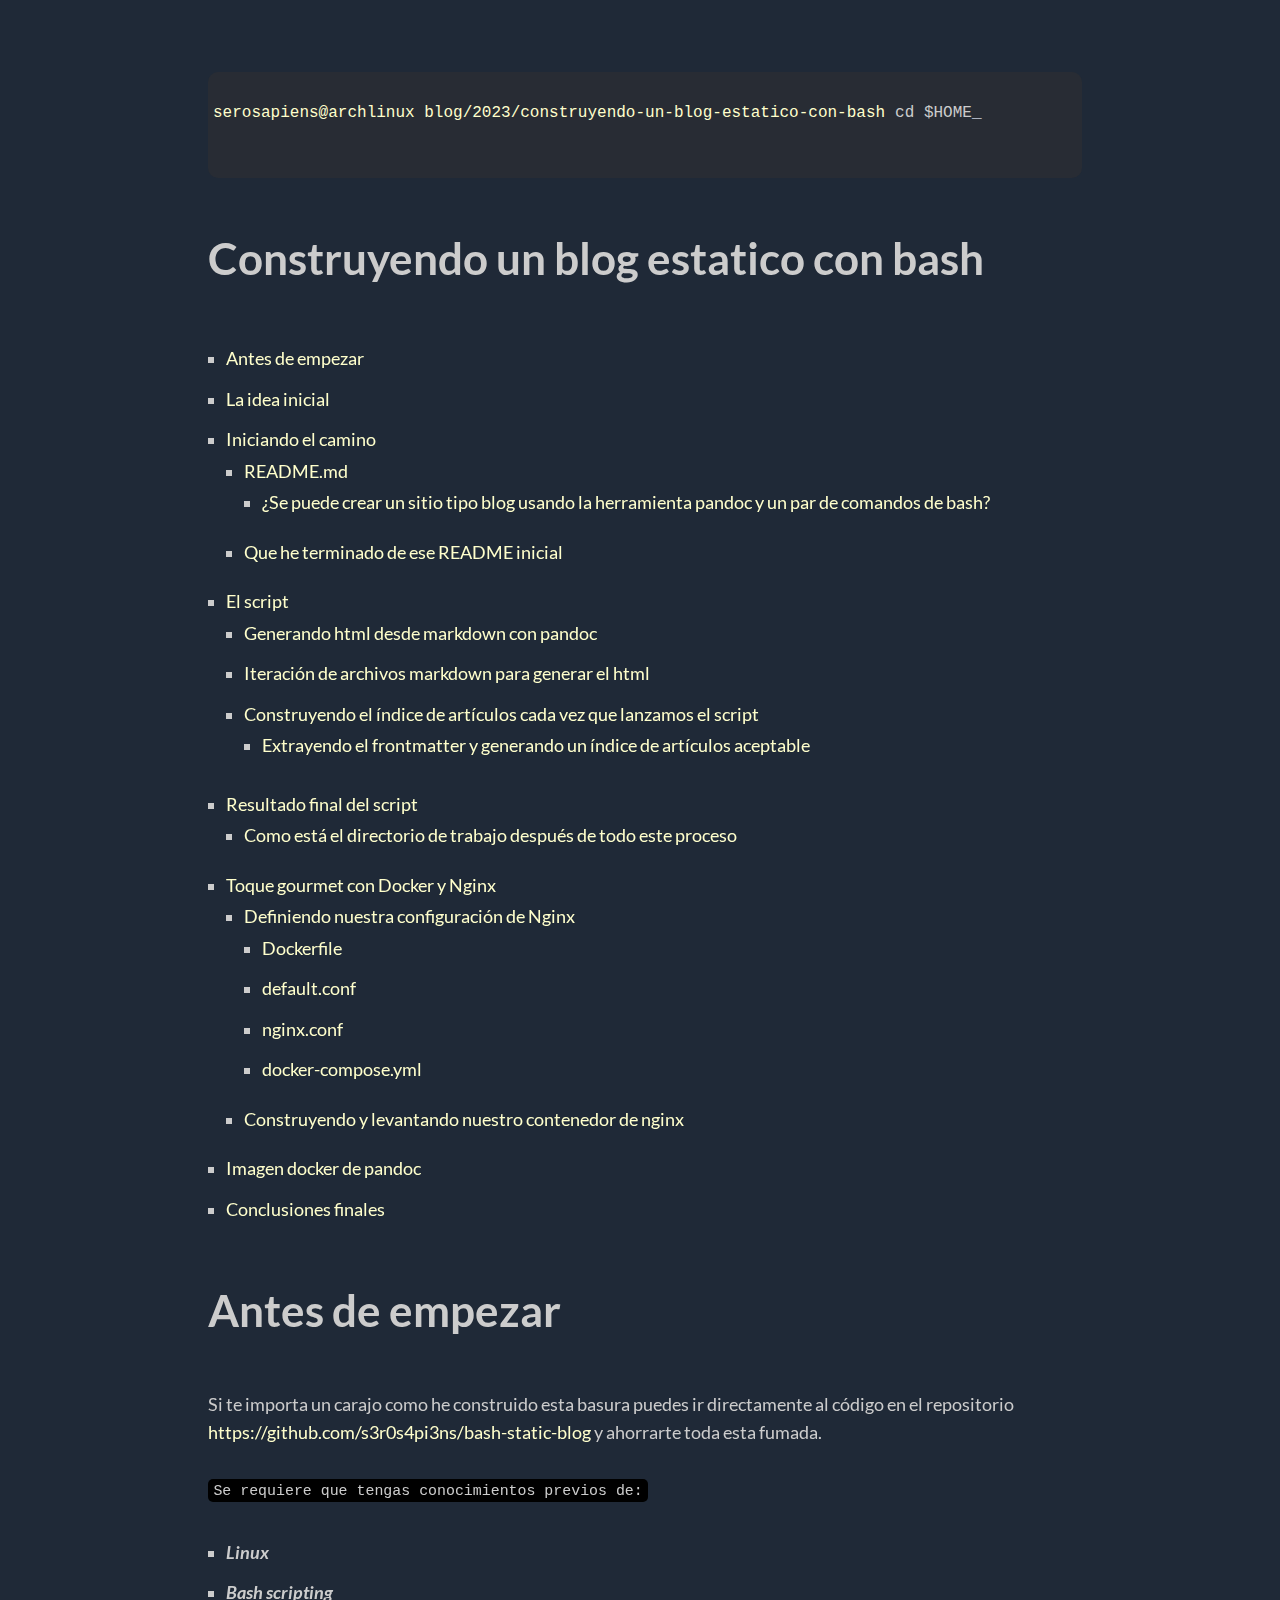
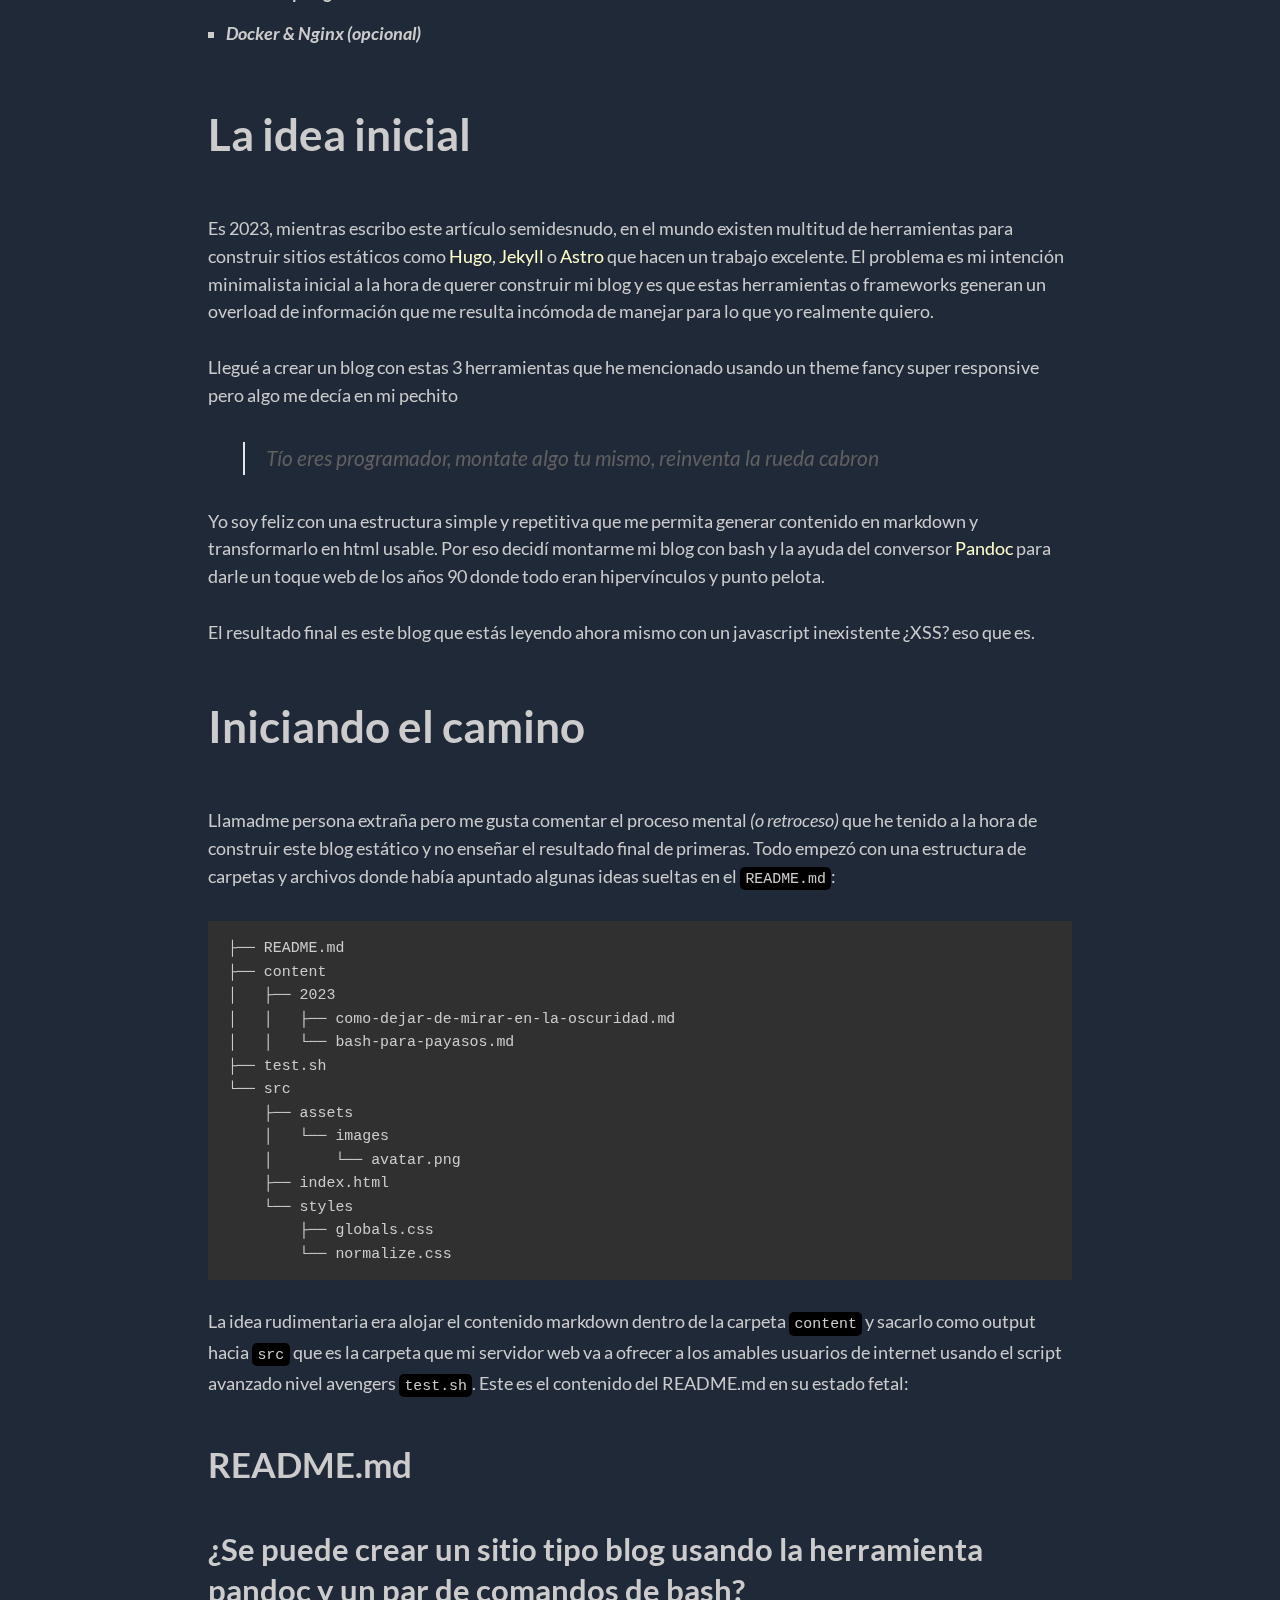
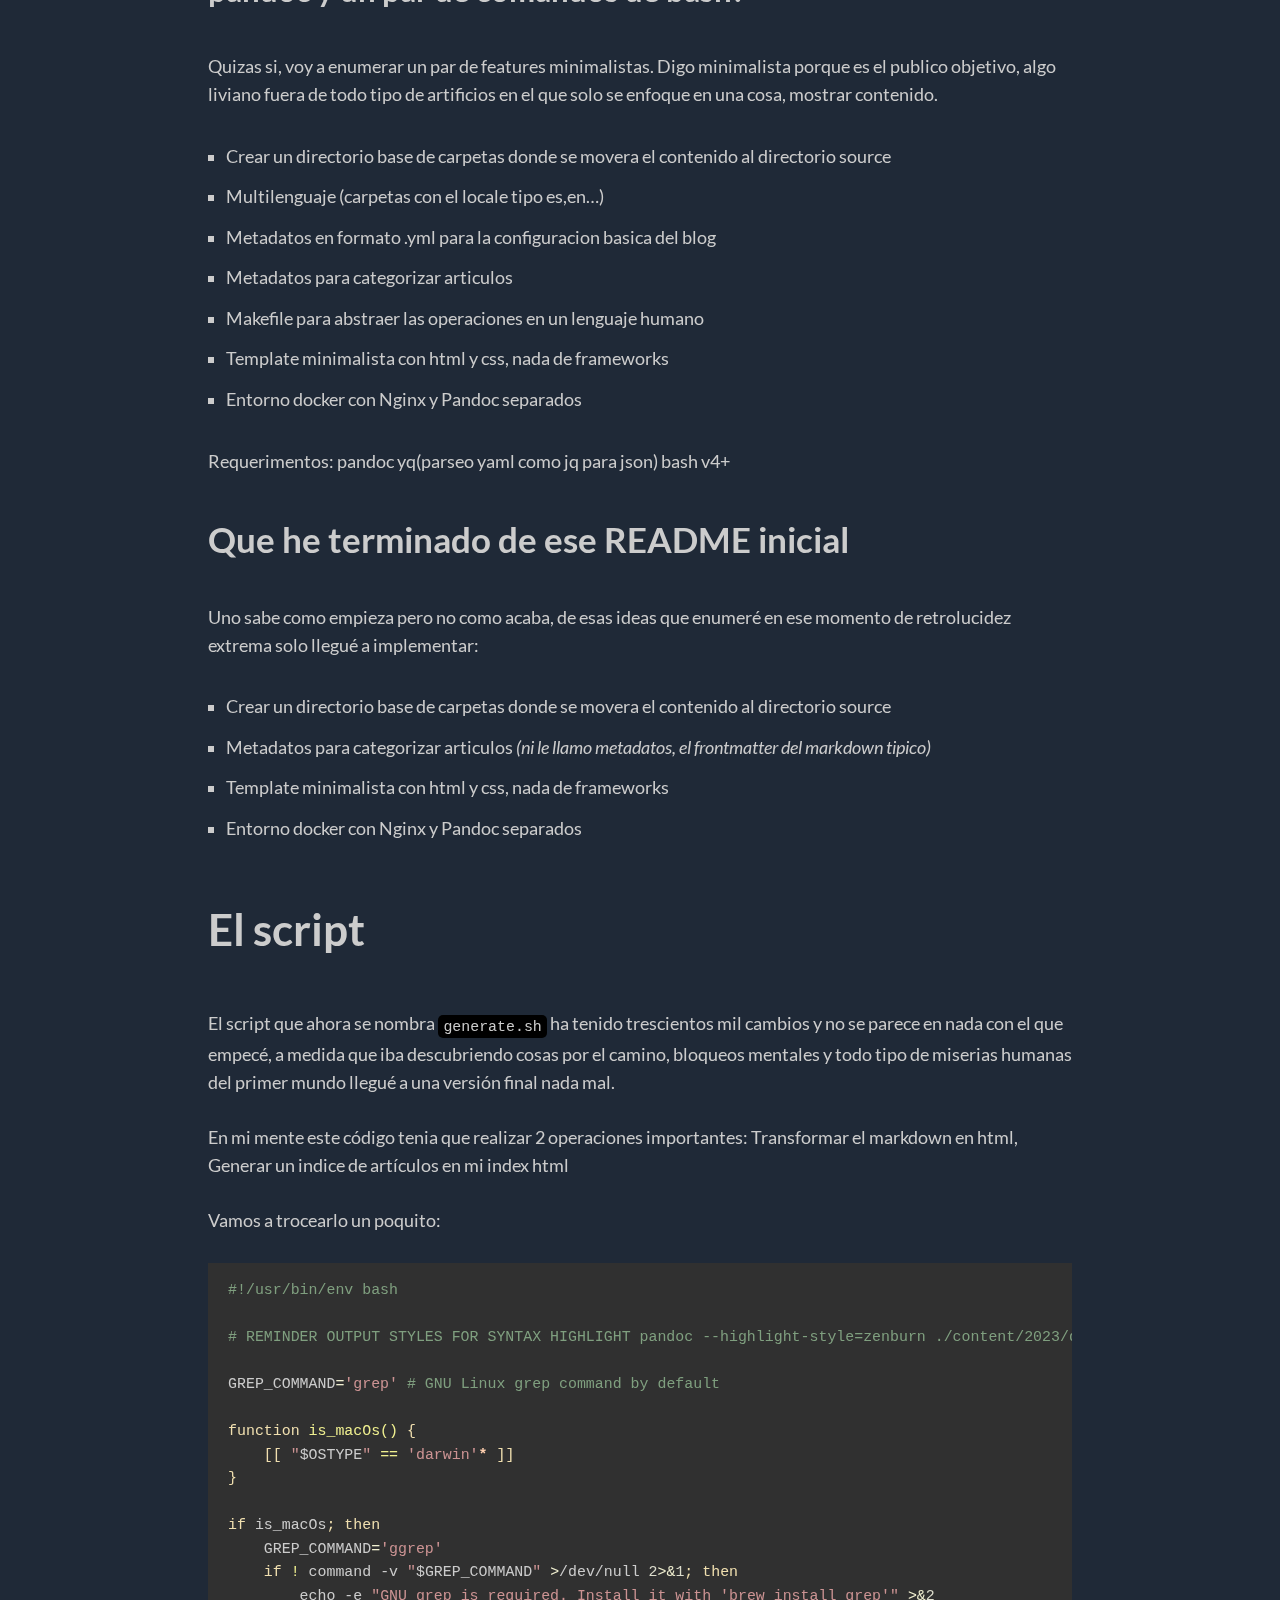
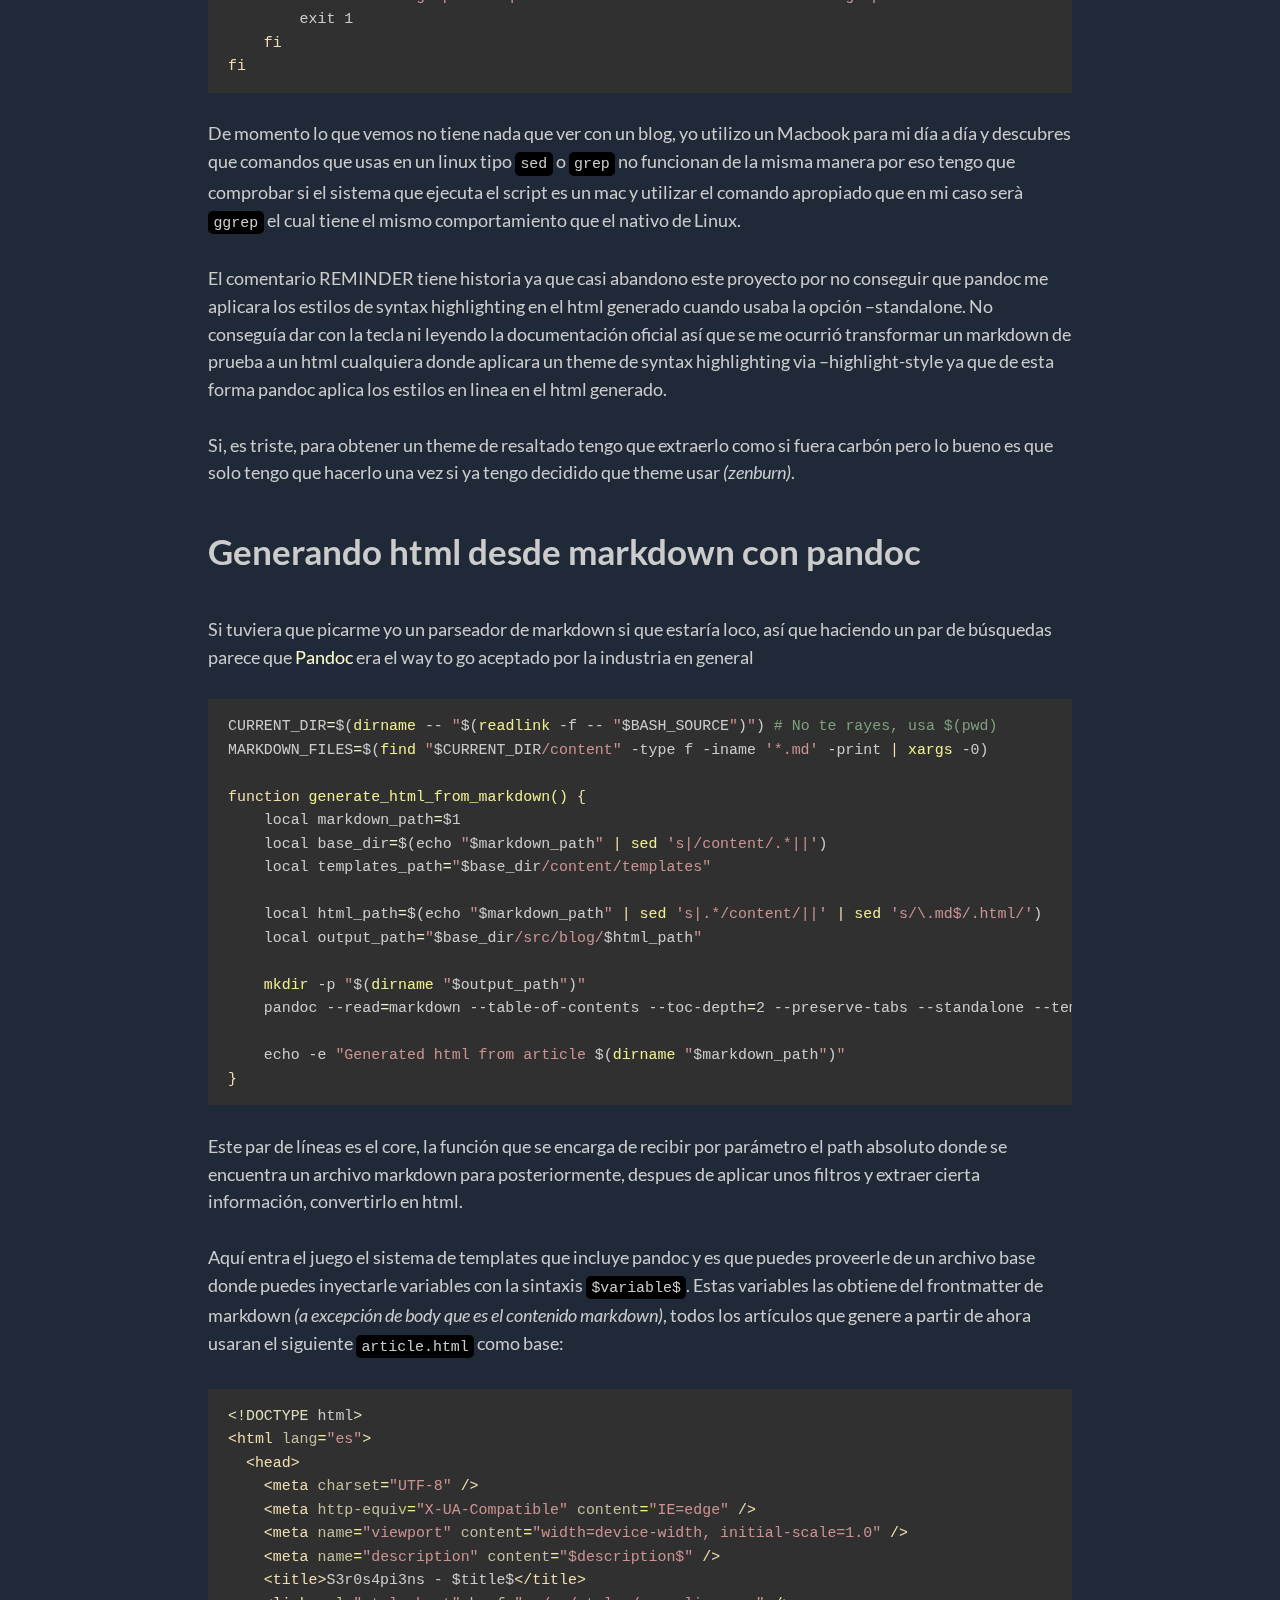
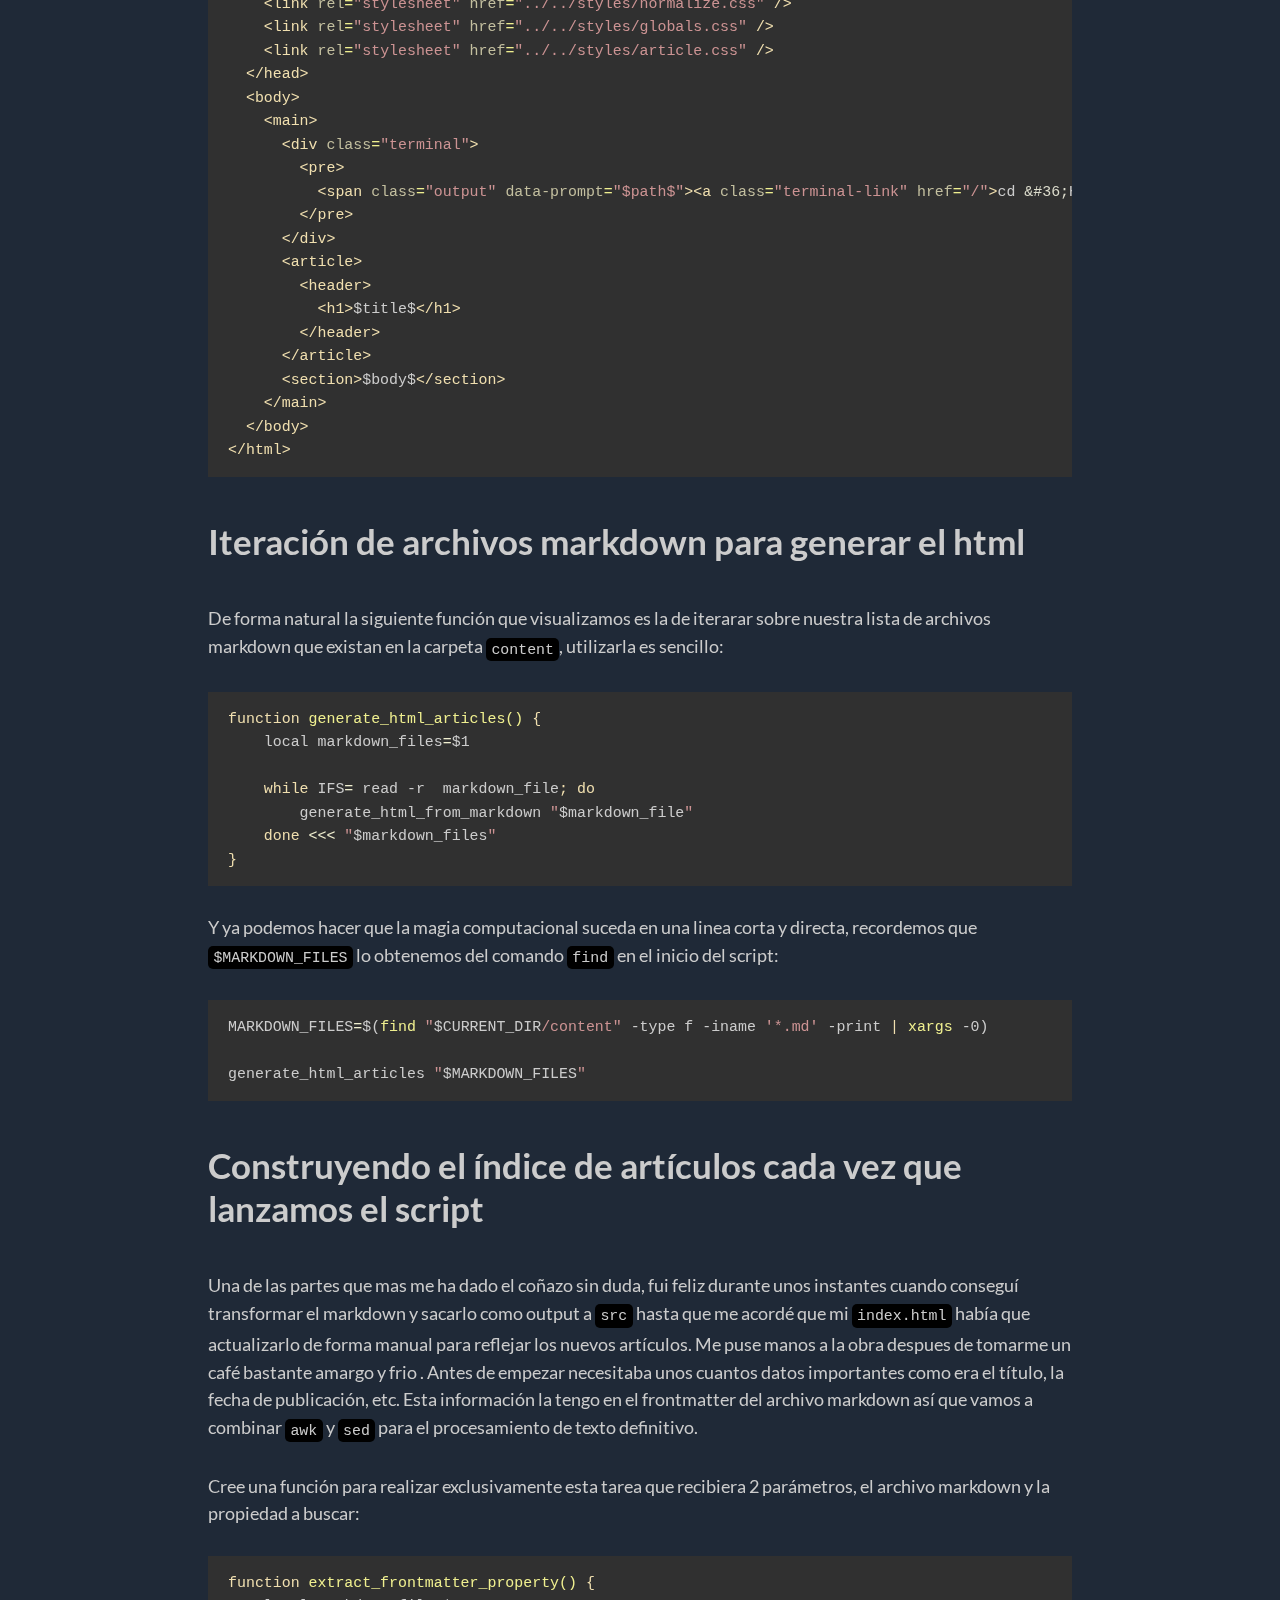
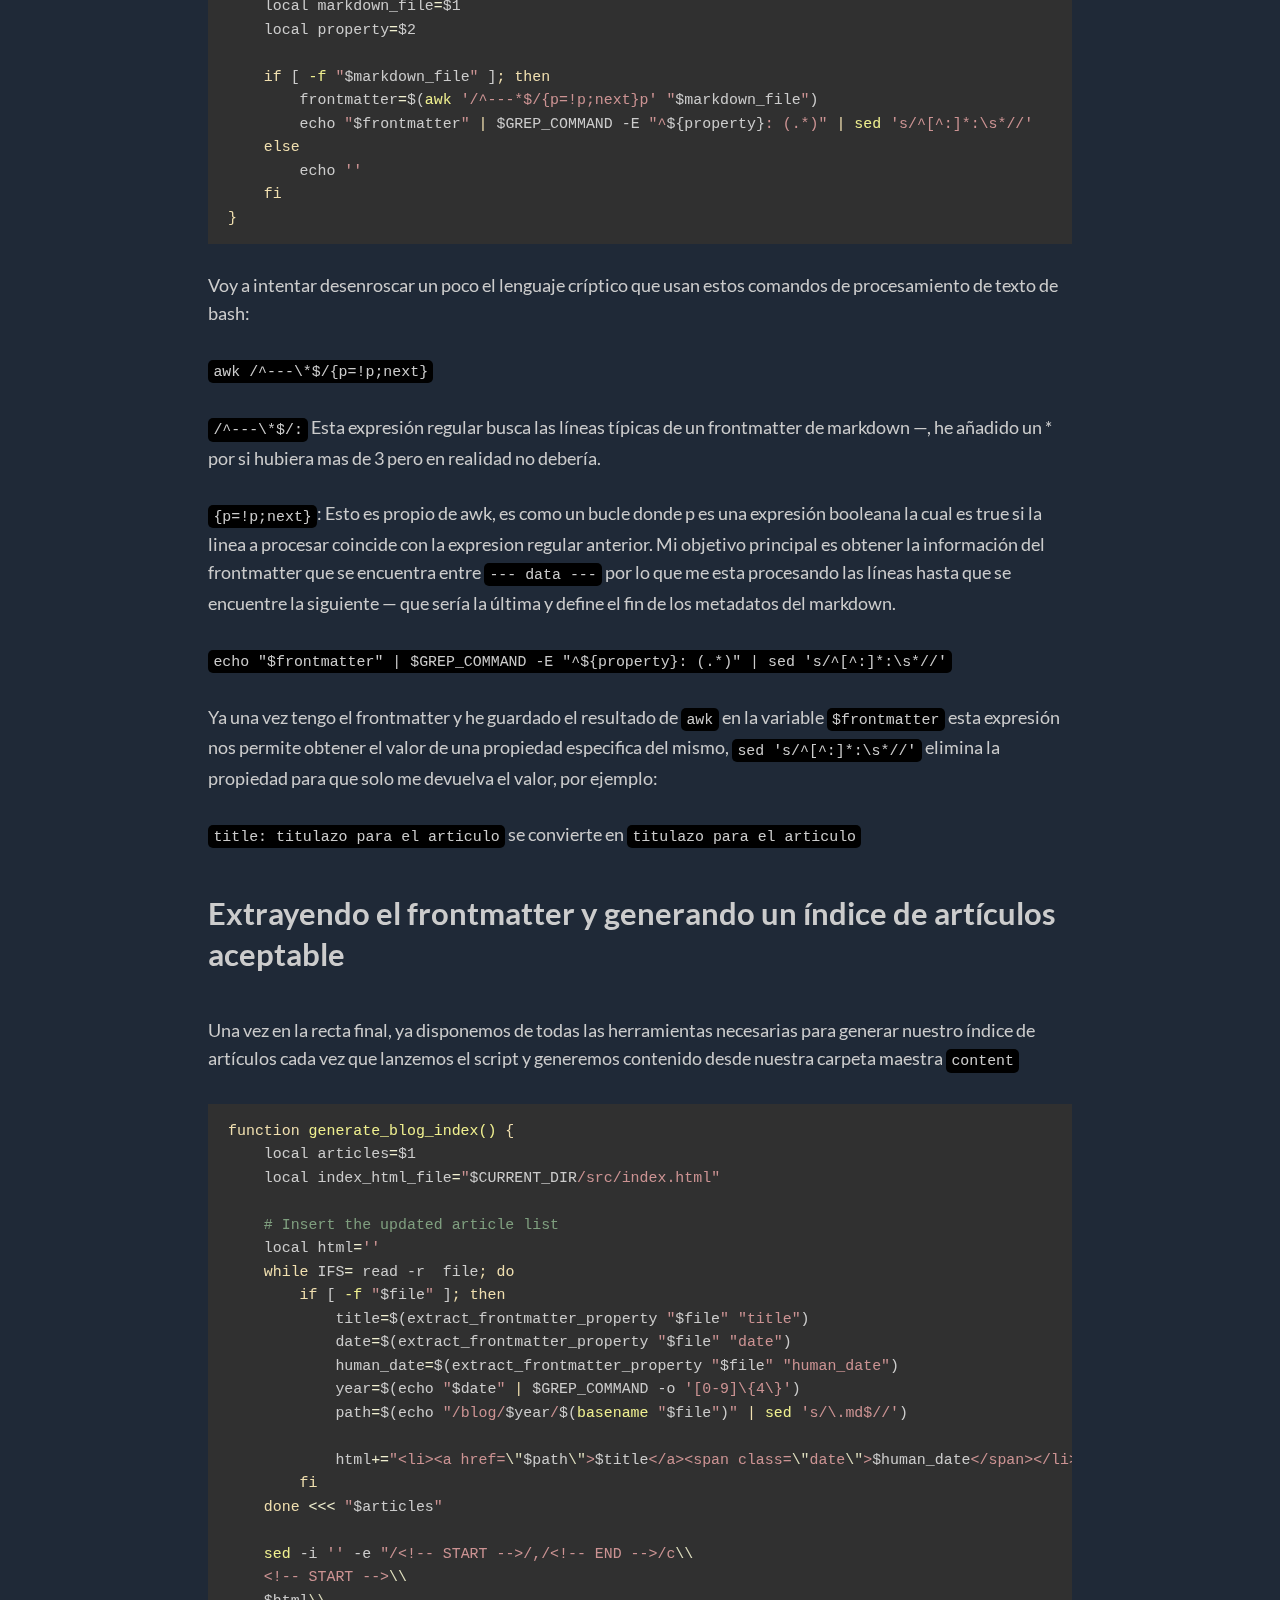
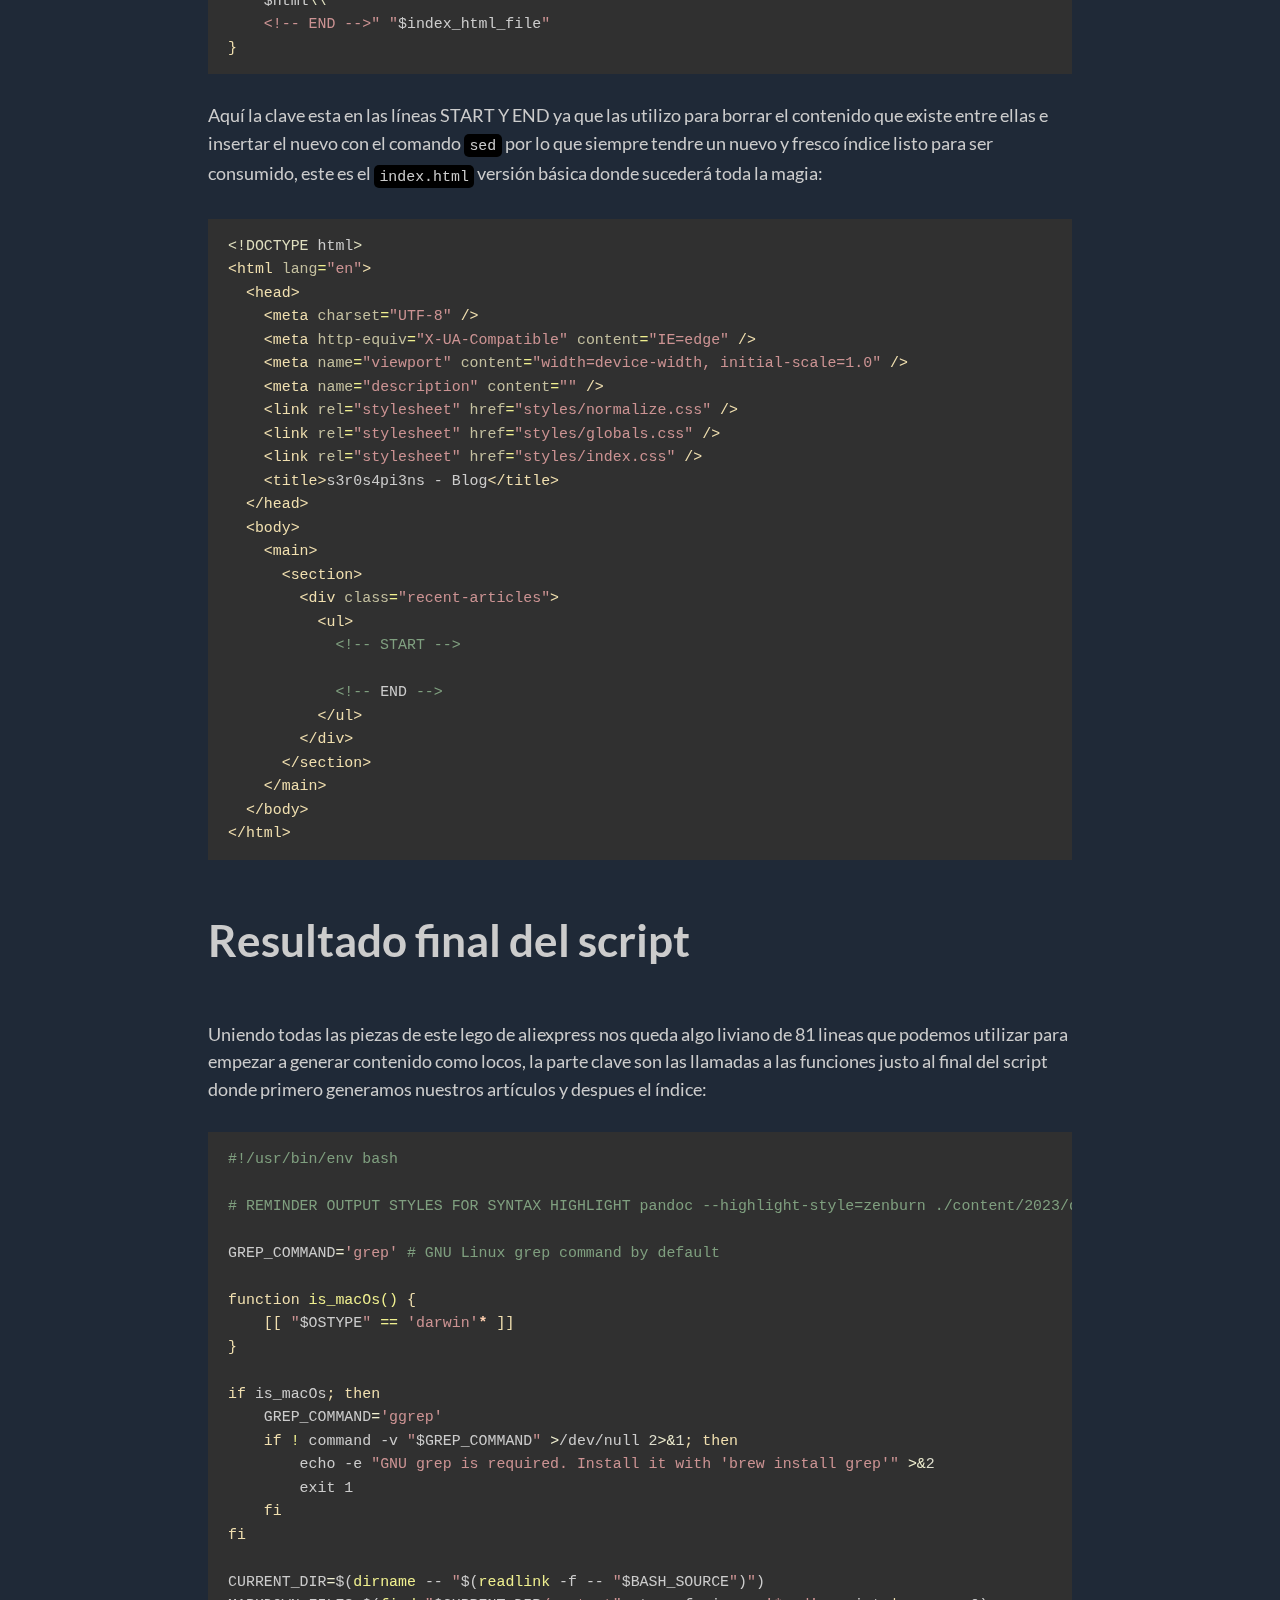
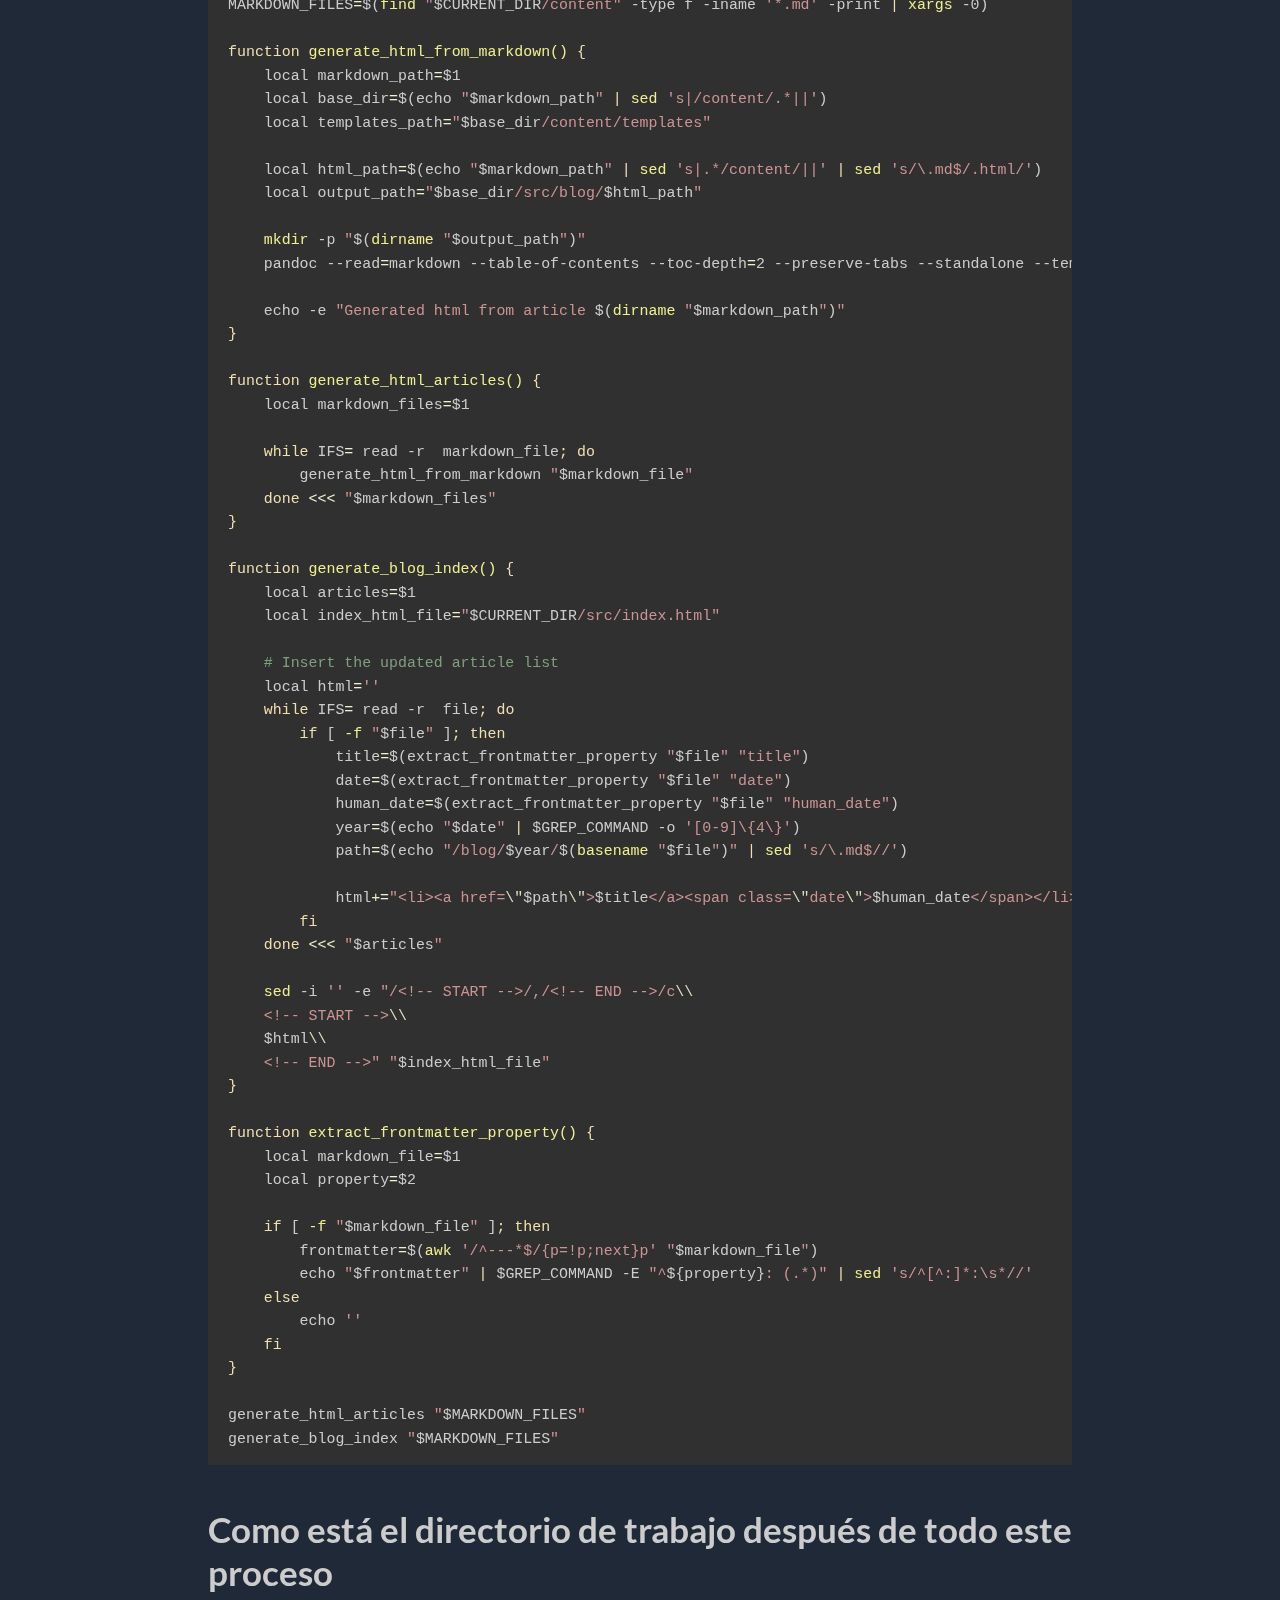
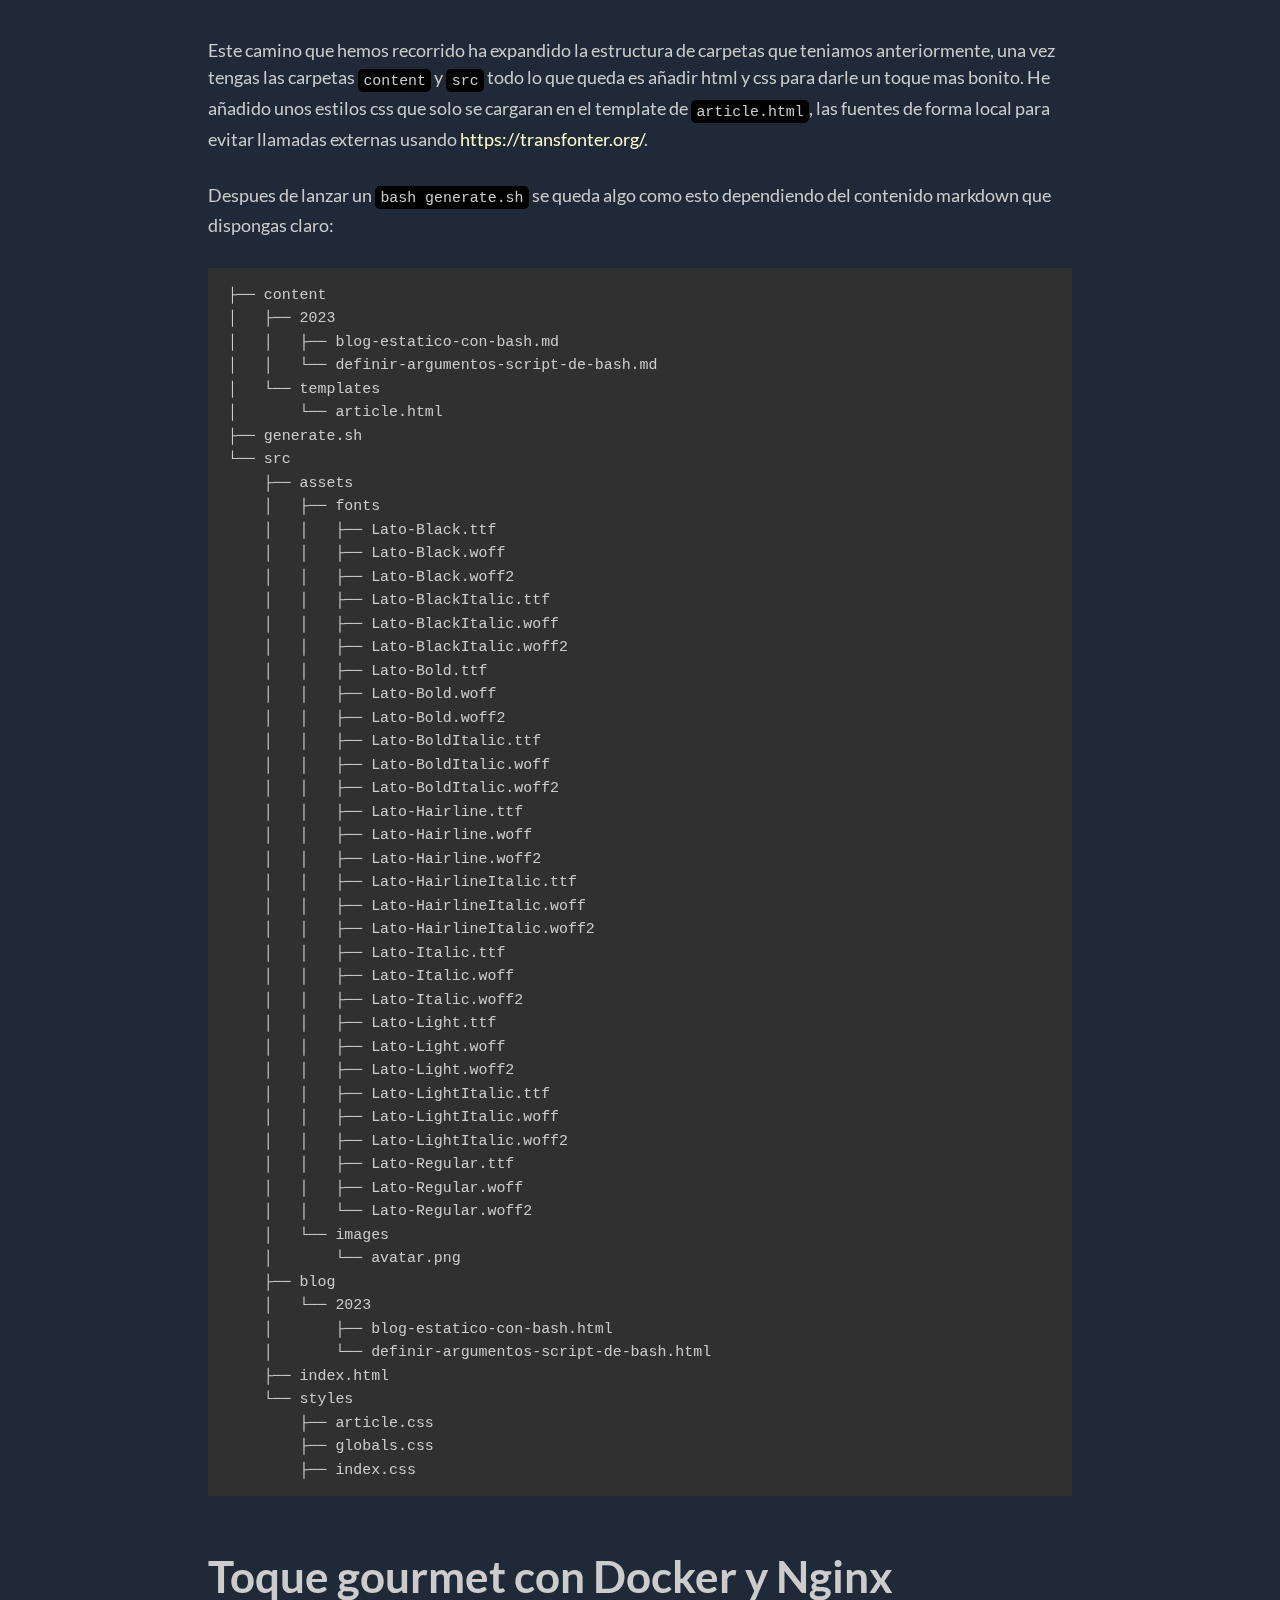
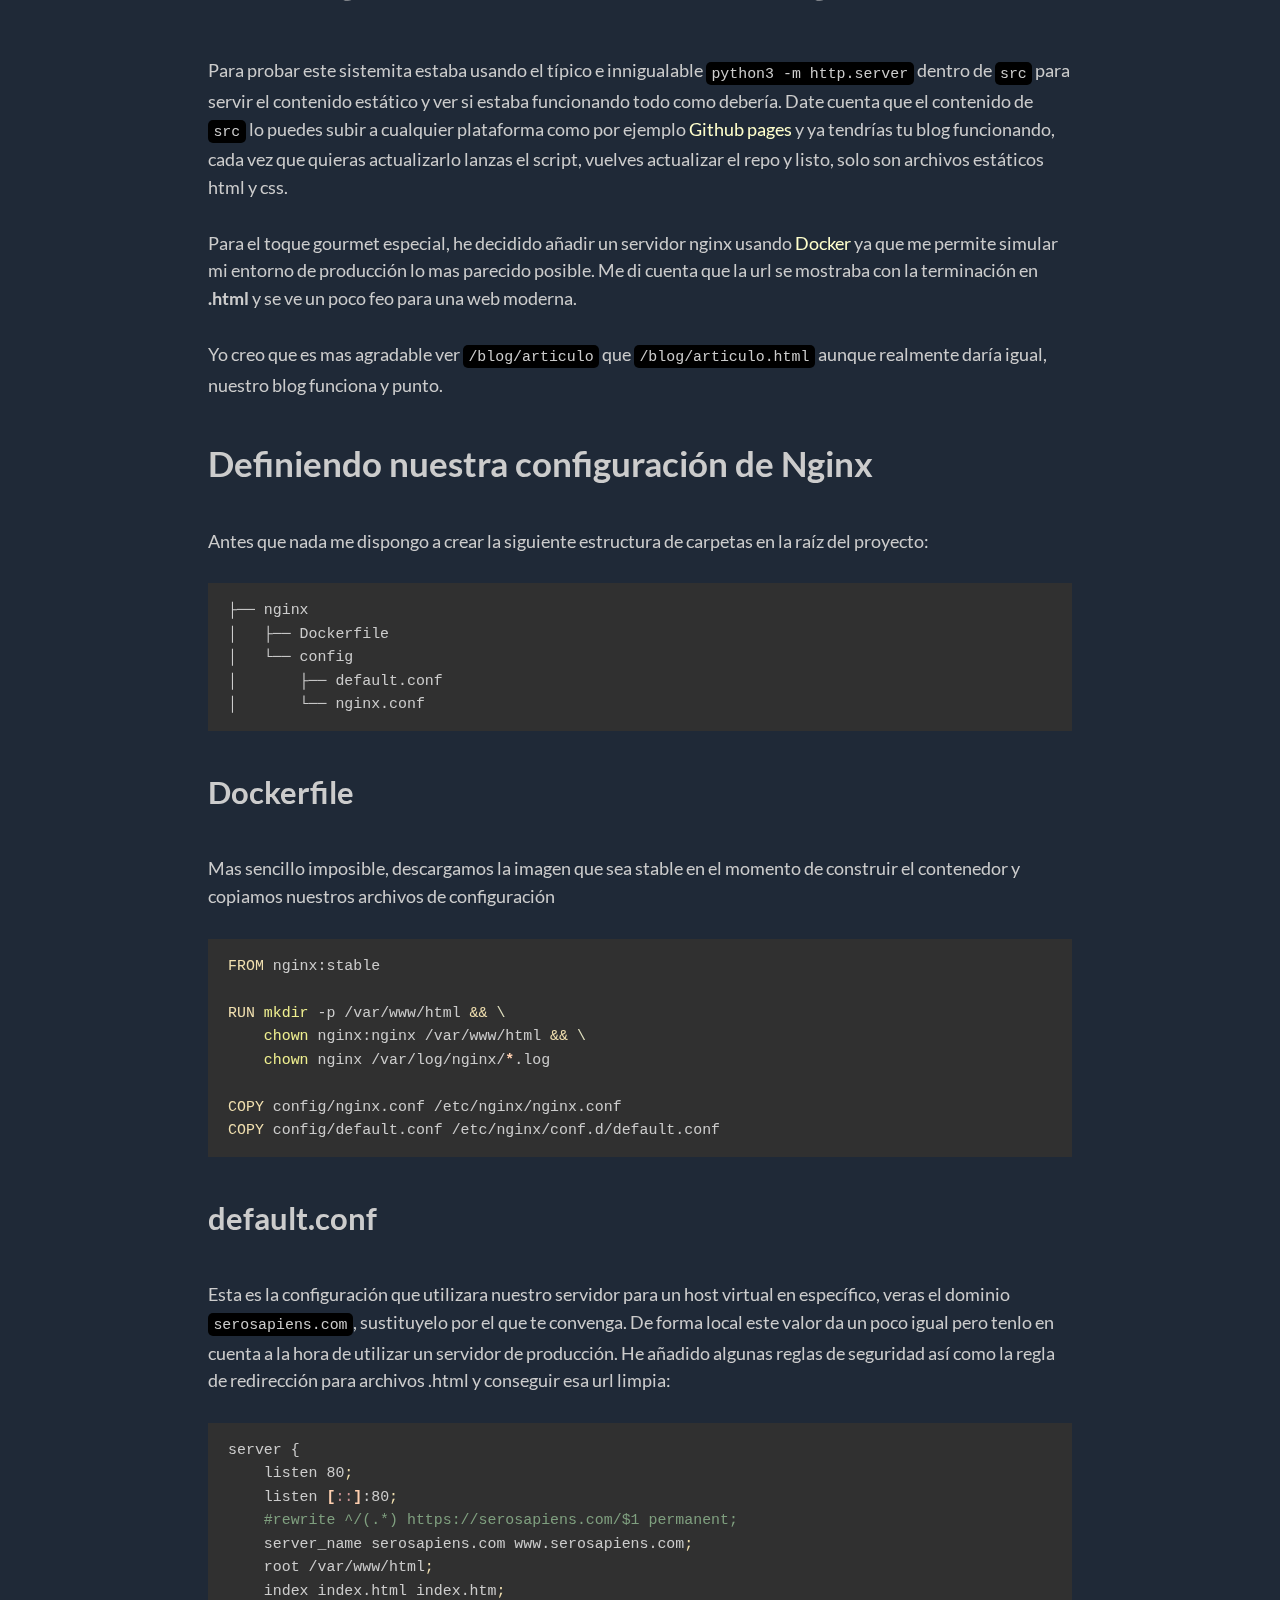
==== commit 2c05a5a9: "table of contents for multiple articles" ====
--- a/blog/2023/blog-estatico-con-bash.html
+++ b/blog/2023/blog-estatico-con-bash.html
@@ -24,7 +24,62 @@
           <h1>Construyendo un blog estatico con bash</h1>
         </header>
       </article>
-      <section><h1 id="antes-de-empezar">Antes de empezar</h1>
+      <section><ul>
+<li><a href="#antes-de-empezar">Antes de empezar</a></li>
+<li><a href="#la-idea-inicial">La idea inicial</a></li>
+<li><a href="#iniciando-el-camino">Iniciando el camino</a>
+<ul>
+<li><a href="#readmemd">README.md</a>
+<ul>
+<li><a
+href="#se-puede-crear-un-sitio-tipo-blog-usando-la-herramienta-pandoc-y-un-par-de-comandos-de-bash">¿Se
+puede crear un sitio tipo blog usando la herramienta pandoc y un par de
+comandos de bash?</a></li>
+</ul></li>
+<li><a href="#que-he-terminado-de-ese-readme-inicial">Que he terminado
+de ese README inicial</a></li>
+</ul></li>
+<li><a href="#el-script">El script</a>
+<ul>
+<li><a href="#generando-html-desde-markdown-con-pandoc">Generando html
+desde markdown con pandoc</a></li>
+<li><a
+href="#iteración-de-archivos-markdown-para-generar-el-html">Iteración de
+archivos markdown para generar el html</a></li>
+<li><a
+href="#construyendo-el-índice-de-artículos-cada-vez-que-lanzamos-el-script">Construyendo
+el índice de artículos cada vez que lanzamos el script</a>
+<ul>
+<li><a
+href="#extrayendo-el-frontmatter-y-generando-un-índice-de-artículos-aceptable">Extrayendo
+el frontmatter y generando un índice de artículos aceptable</a></li>
+</ul></li>
+</ul></li>
+<li><a href="#resultado-final-del-script">Resultado final del script</a>
+<ul>
+<li><a
+href="#como-está-el-directorio-de-trabajo-después-de-todo-este-proceso">Como
+está el directorio de trabajo después de todo este proceso</a></li>
+</ul></li>
+<li><a href="#toque-gourmet-con-docker-y-nginx">Toque gourmet con Docker
+y Nginx</a>
+<ul>
+<li><a href="#definiendo-nuestra-configuración-de-nginx">Definiendo
+nuestra configuración de Nginx</a>
+<ul>
+<li><a href="#dockerfile">Dockerfile</a></li>
+<li><a href="#defaultconf">default.conf</a></li>
+<li><a href="#nginxconf">nginx.conf</a></li>
+<li><a href="#docker-composeyml">docker-compose.yml</a></li>
+</ul></li>
+<li><a
+href="#construyendo-y-levantando-nuestro-contenedor-de-nginx">Construyendo
+y levantando nuestro contenedor de nginx</a></li>
+</ul></li>
+<li><a href="#imagen-docker-de-pandoc">Imagen docker de pandoc</a></li>
+<li><a href="#conclusiones-finales">Conclusiones finales</a></li>
+</ul>
+<h1 id="antes-de-empezar">Antes de empezar</h1>
 <p>Si te importa un carajo como he construido esta basura puedes ir
 directamente al código en el repositorio <a
 href="https://github.com/s3r0s4pi3ns/bash-static-blog">https://github.com/s3r0s4pi3ns/bash-static-blog</a>
--- a/styles/article.css
+++ b/styles/article.css
@@ -80,7 +80,8 @@
   white-space: pre-wrap;
 }
 
-p code {
+p code,
+li code {
   background: black;
   padding: 0.2rem 0.3rem;
   border-radius: 5px;
@@ -104,6 +105,16 @@
 
 ul {
   padding-left: 1rem;
+}
+
+figure {
+  margin: 0;
+}
+
+figure img {
+  max-width: 100%;
+  display: block;
+  margin: 0 auto;
 }
 
 #TOC li {
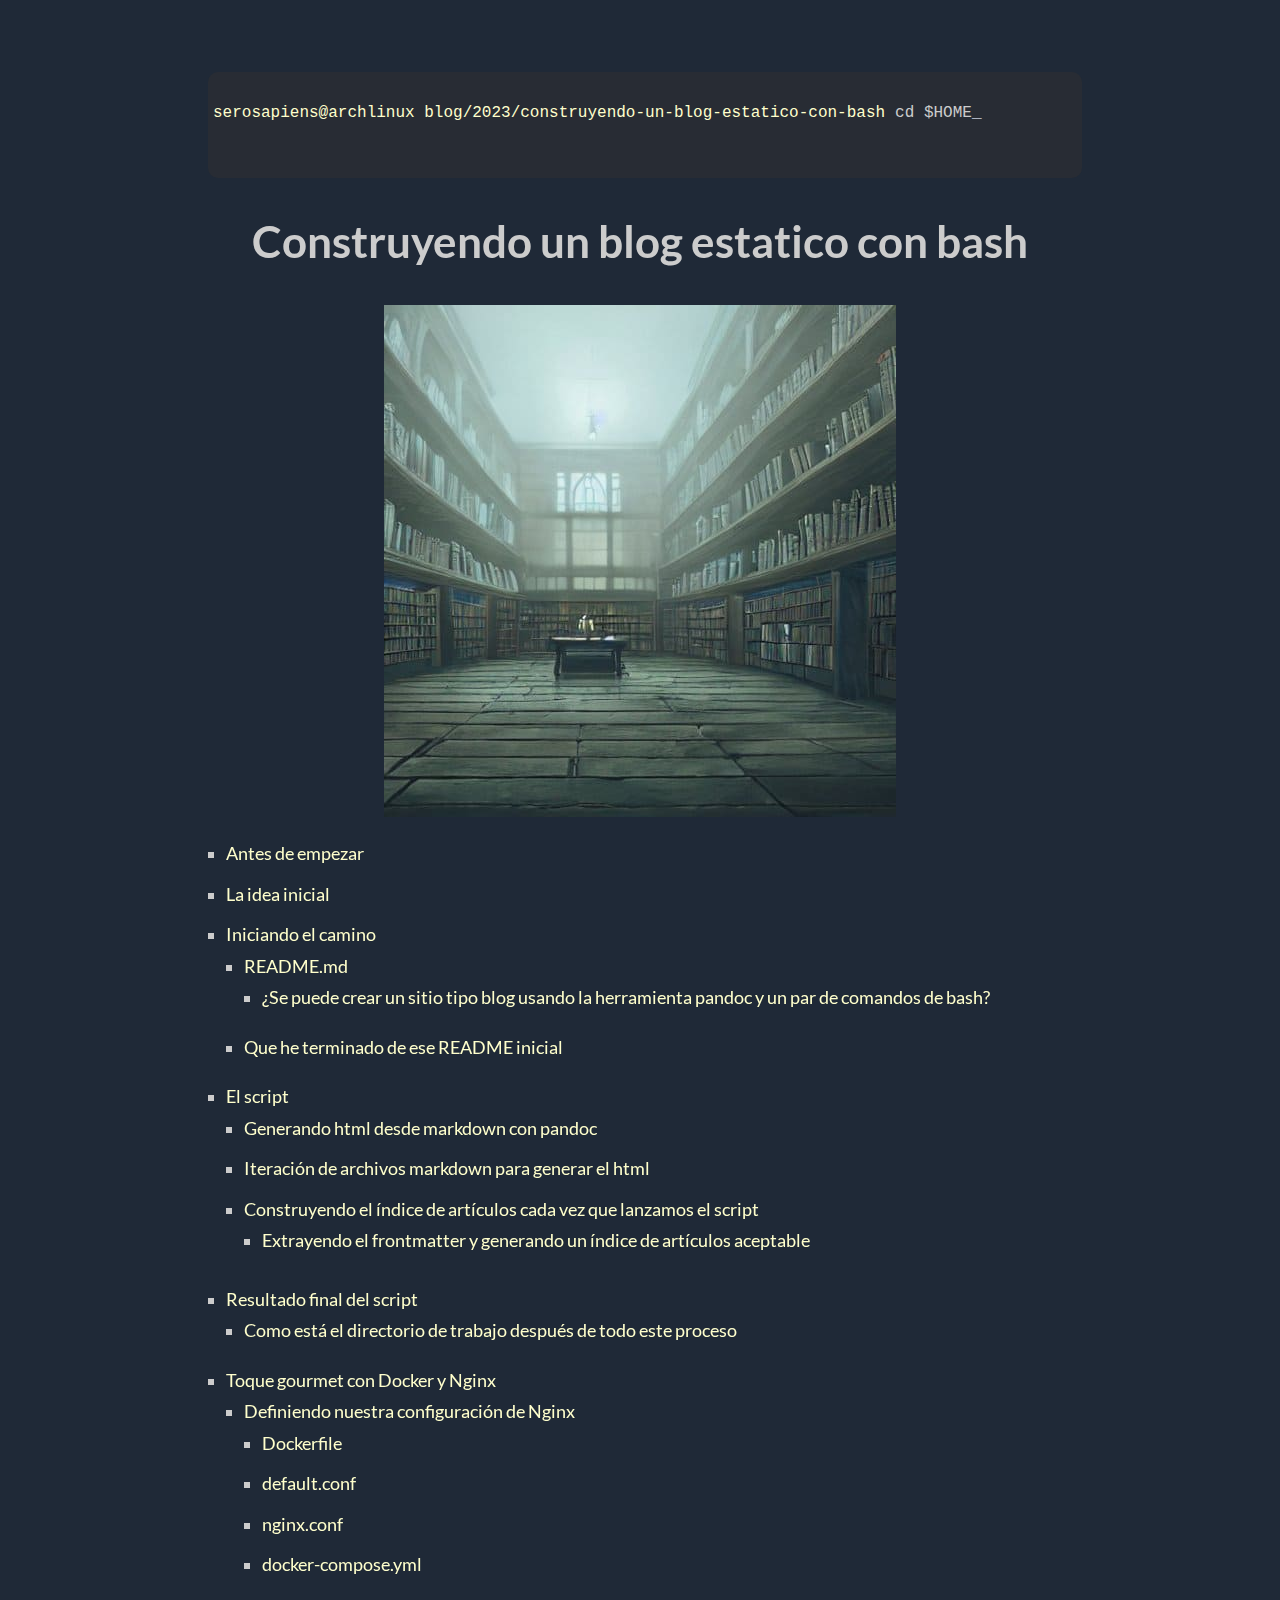
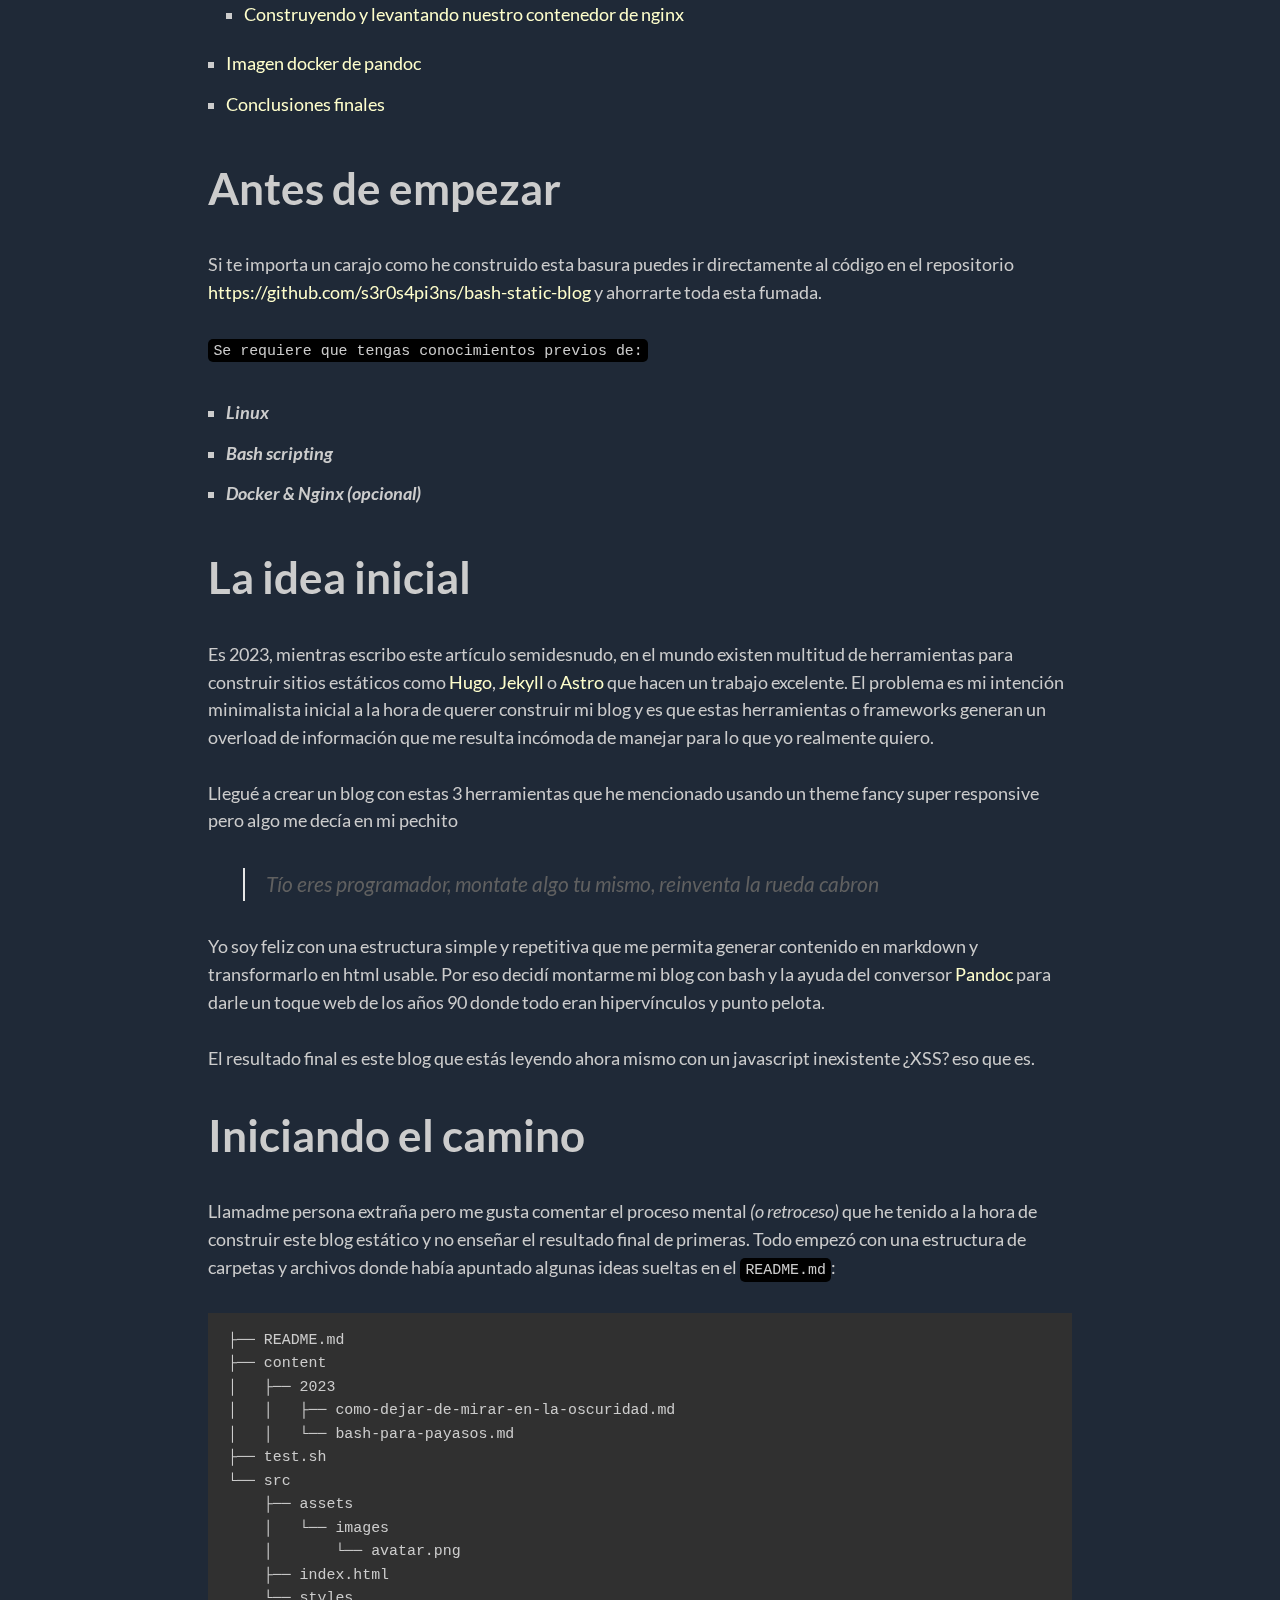
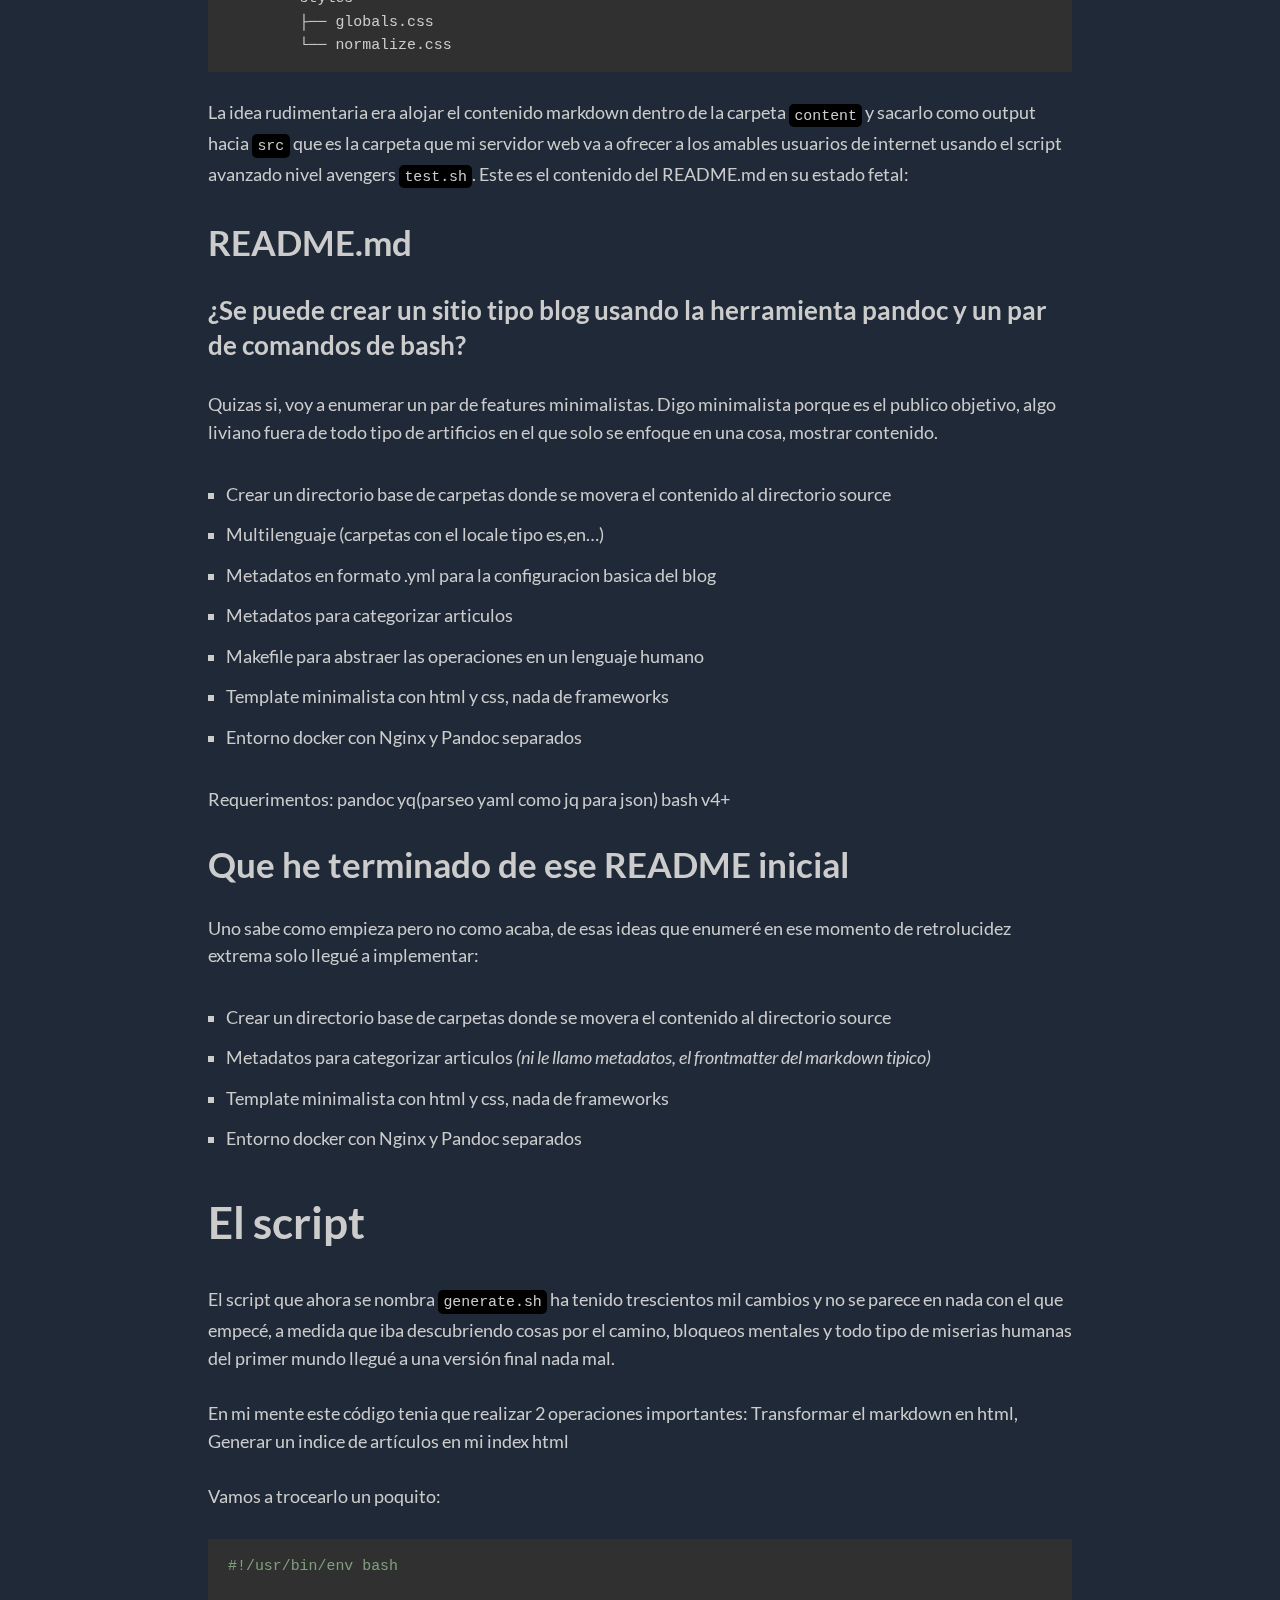
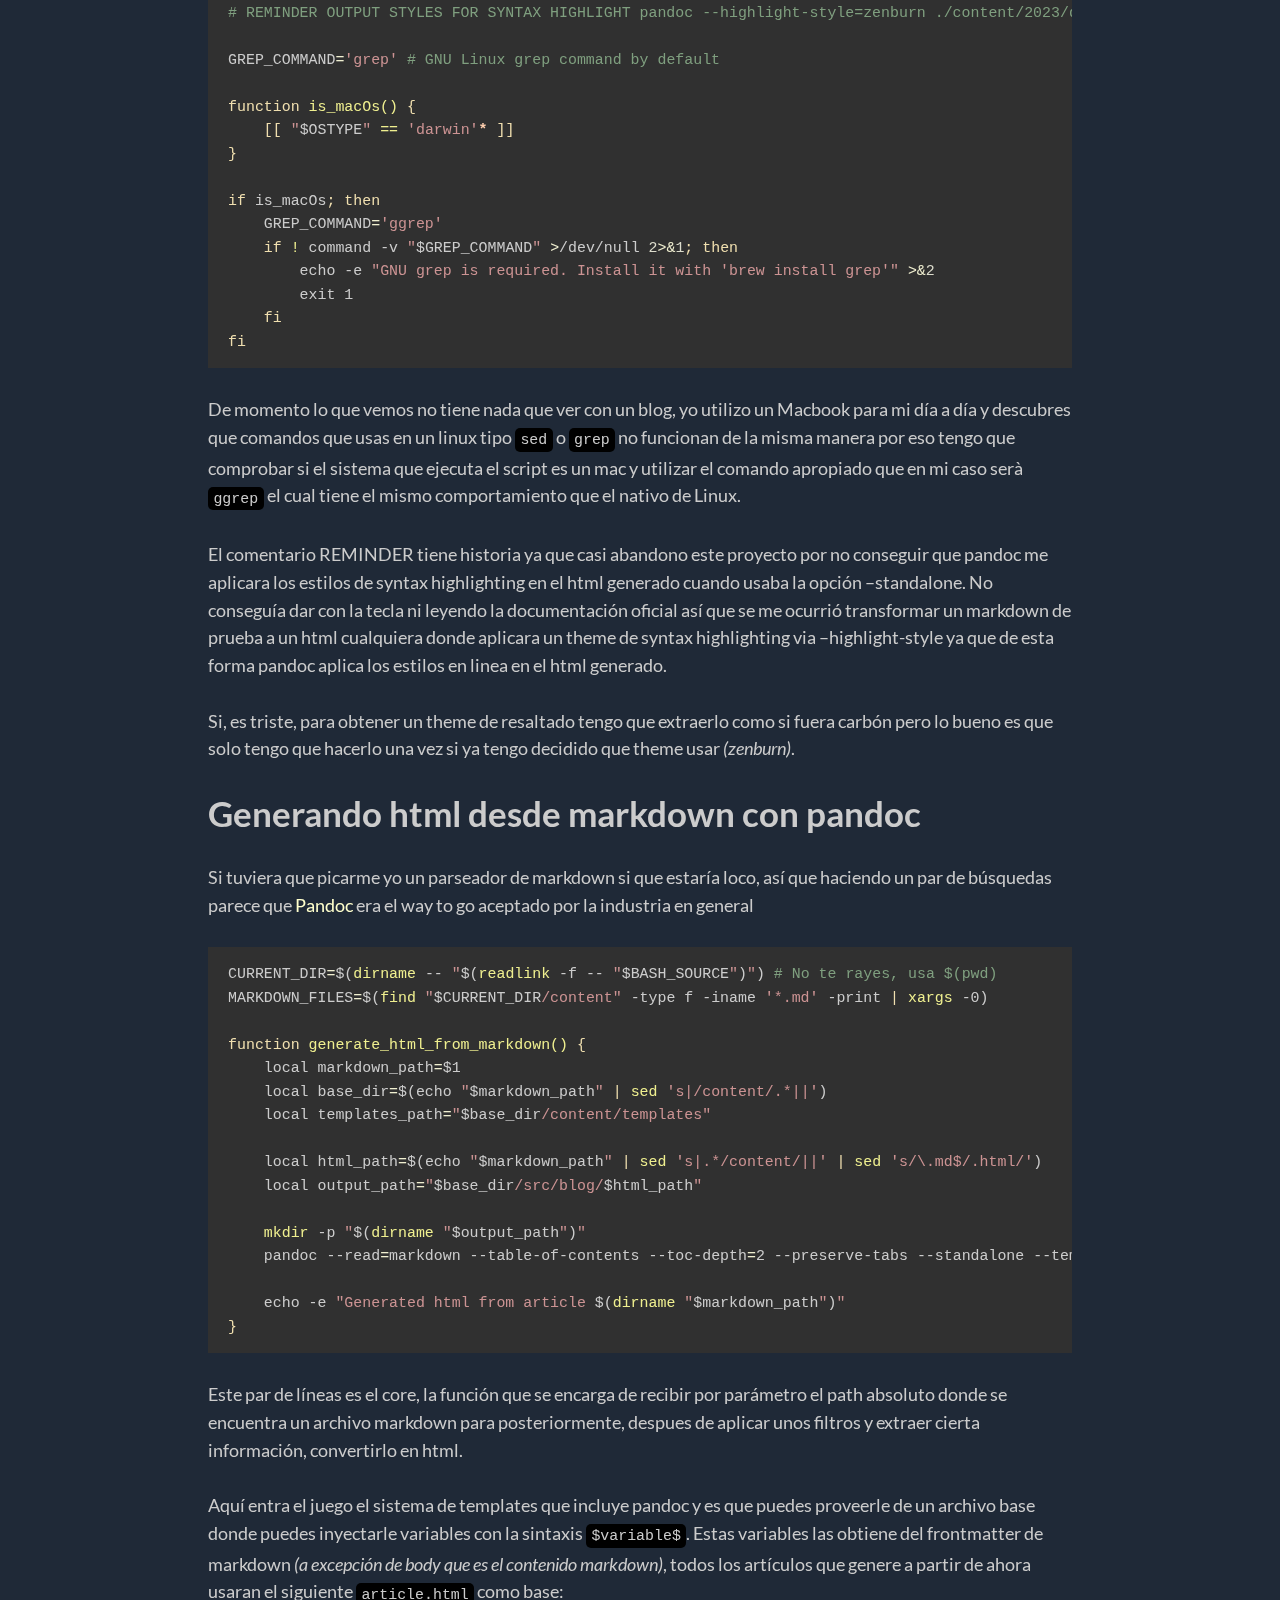
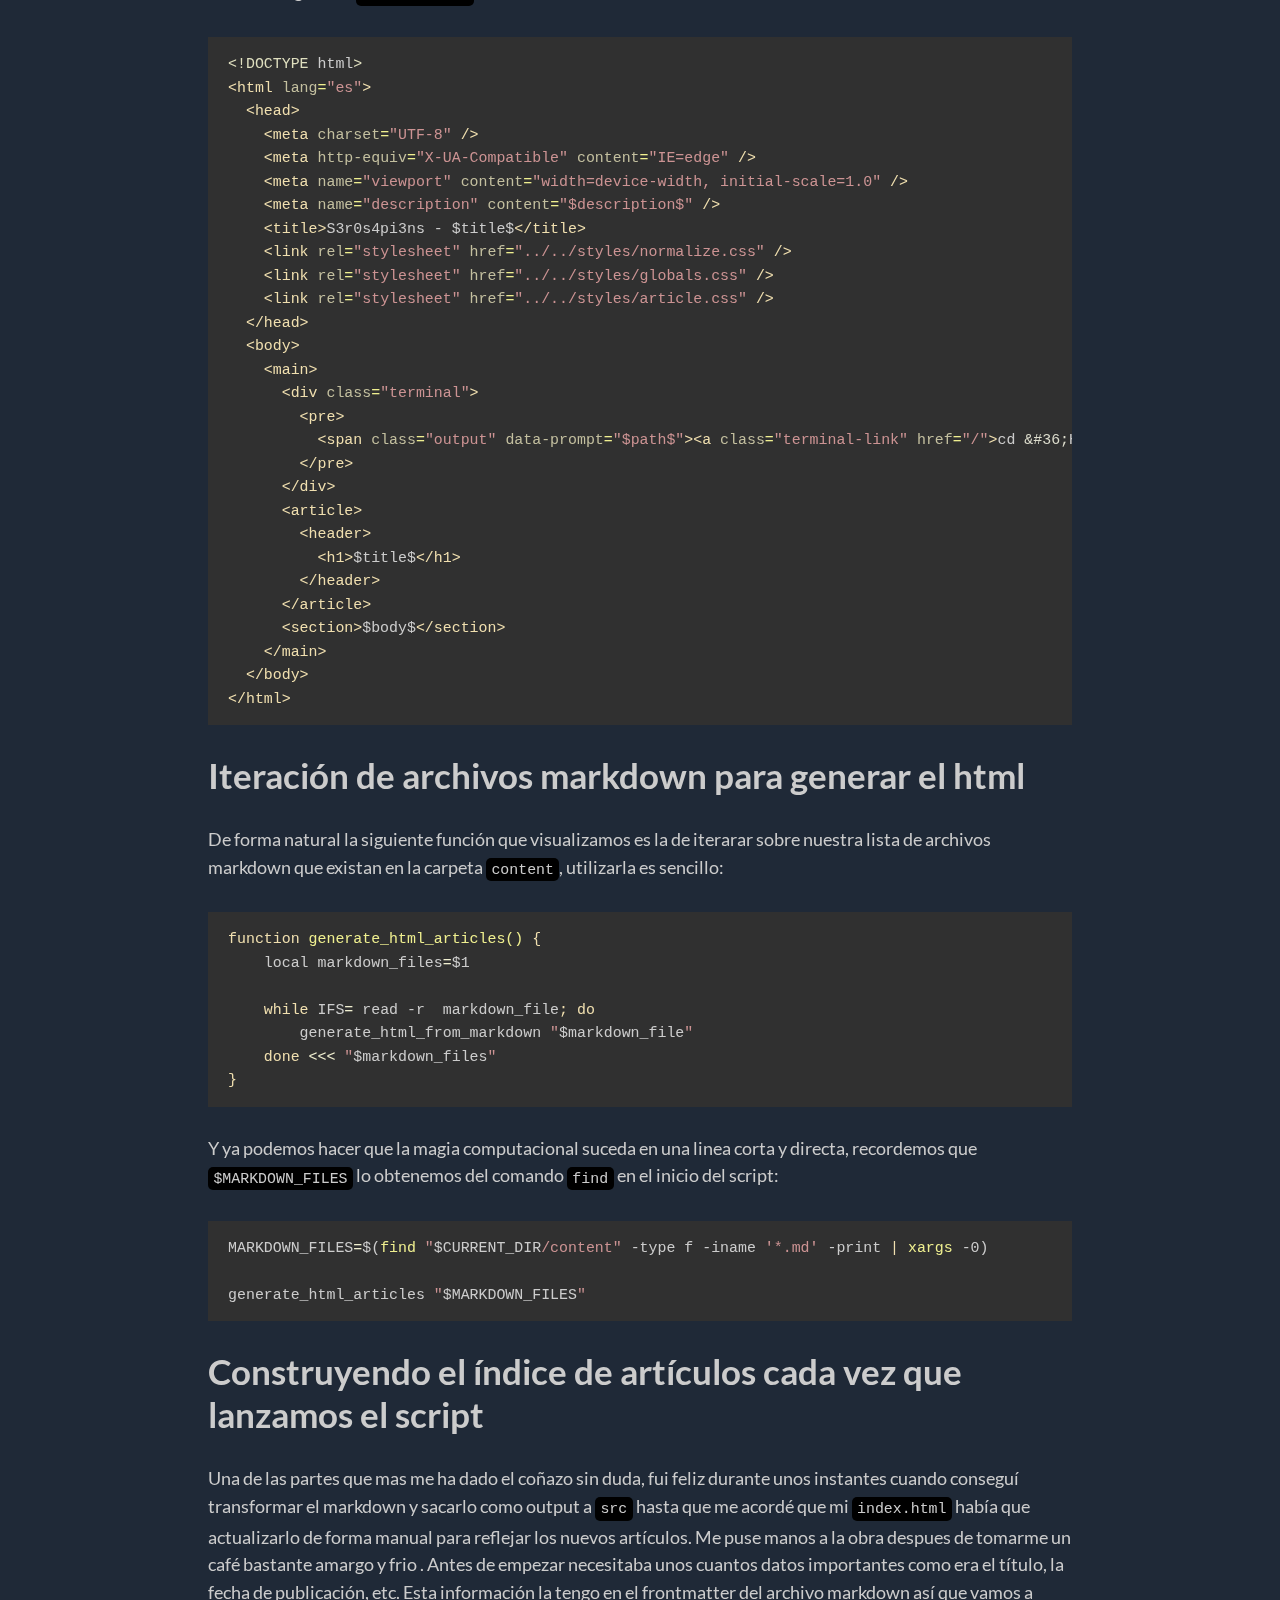
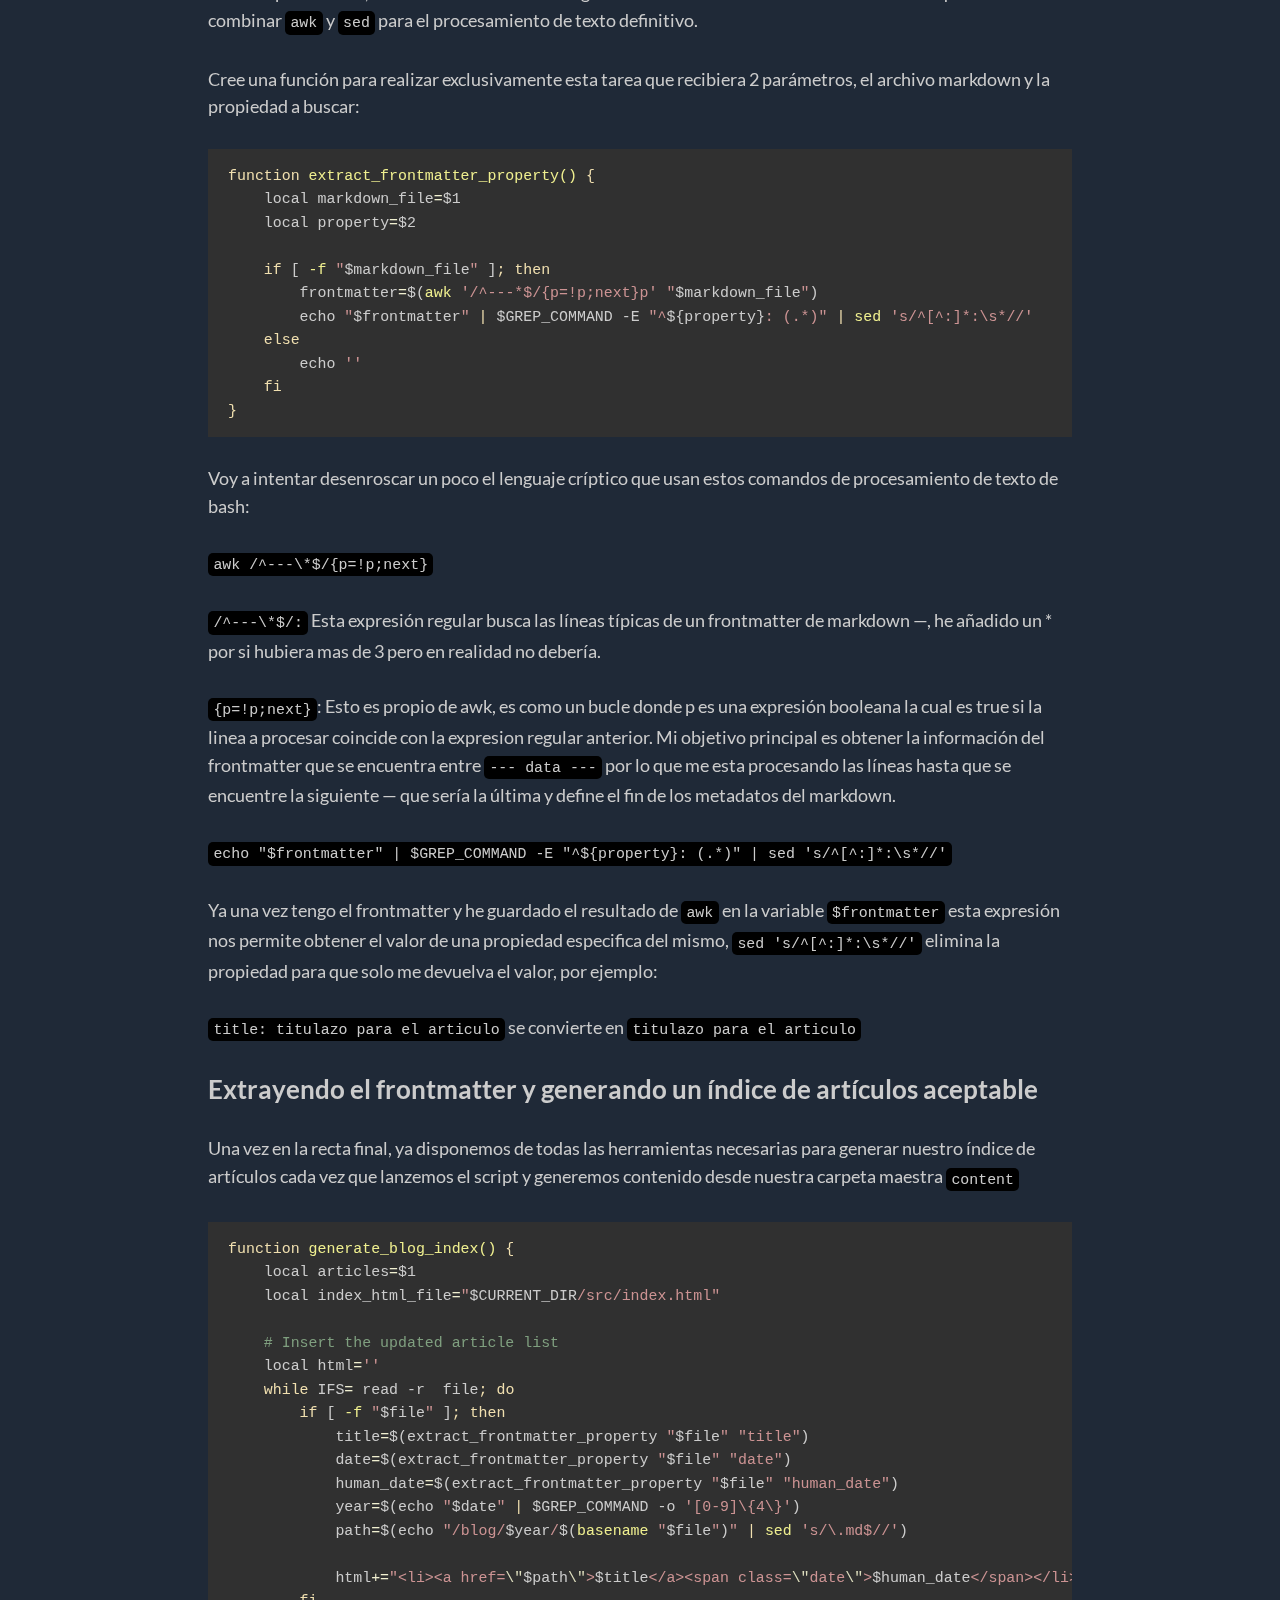
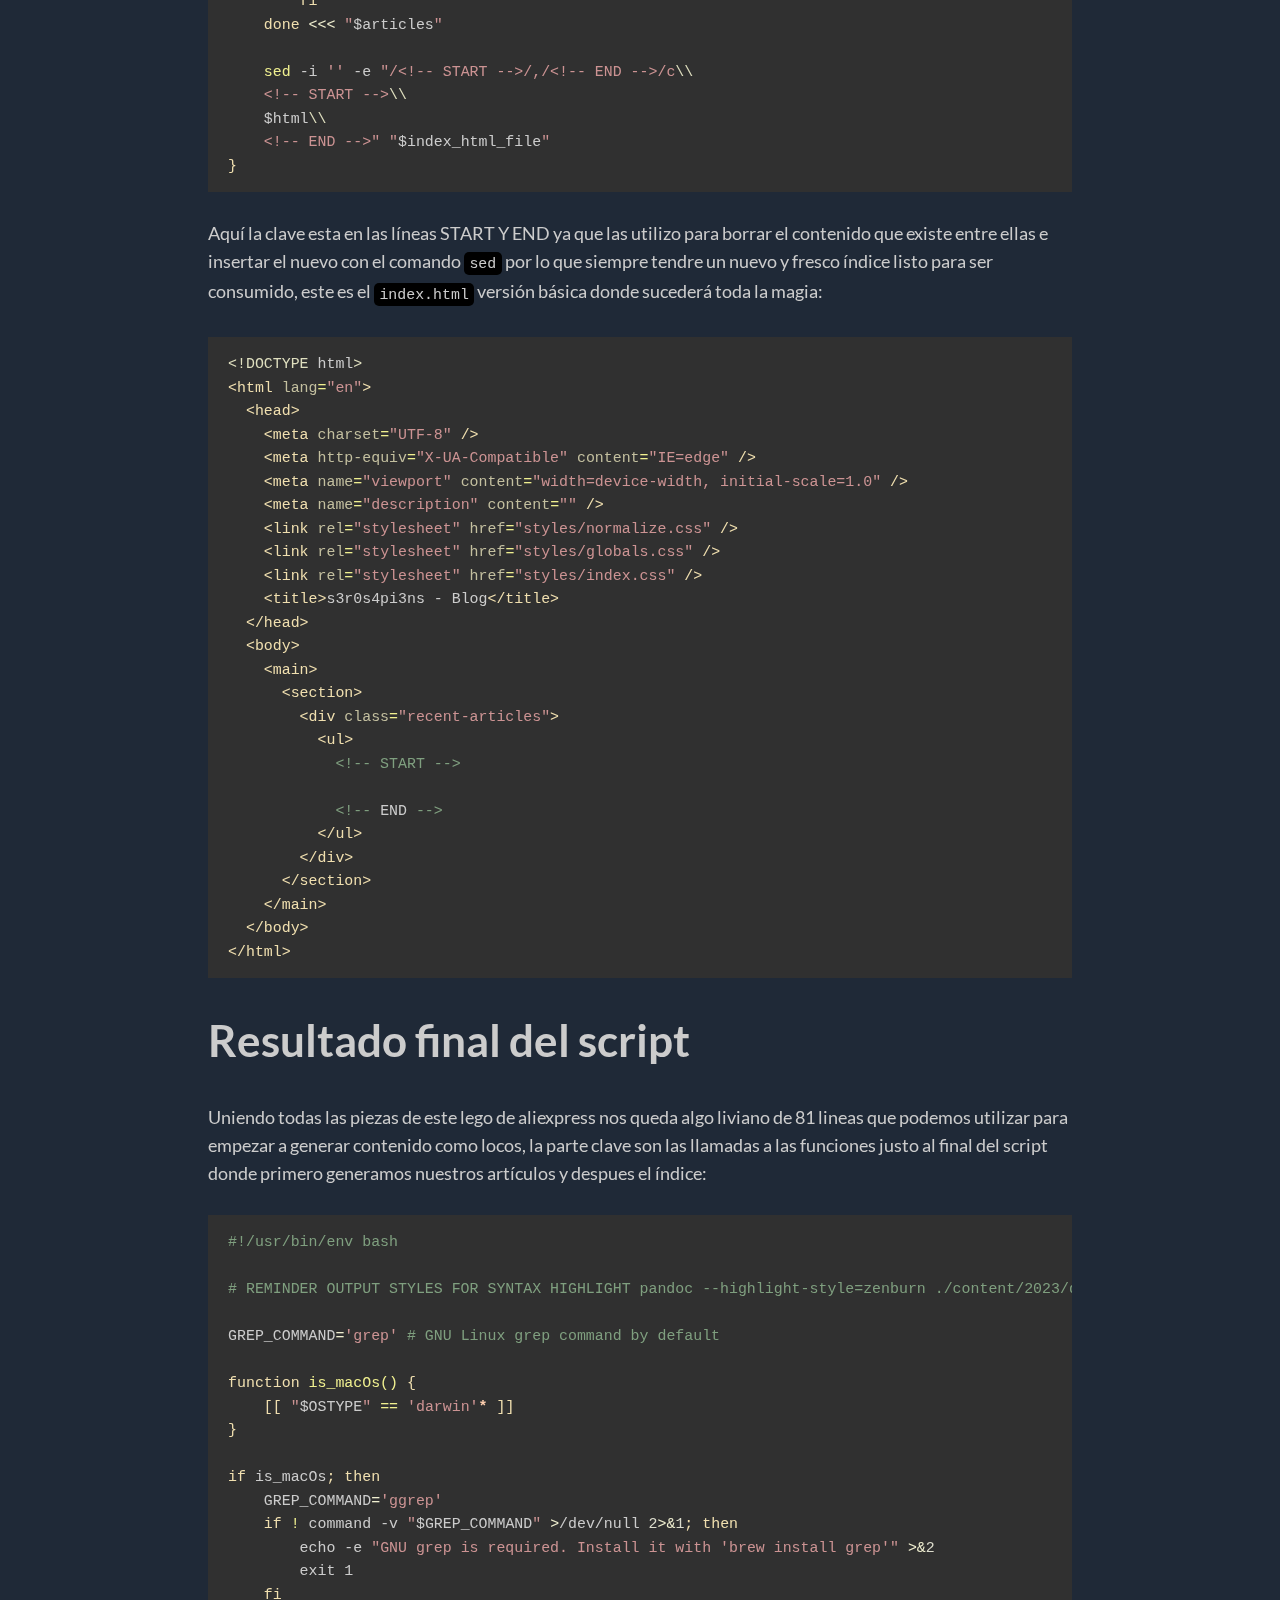
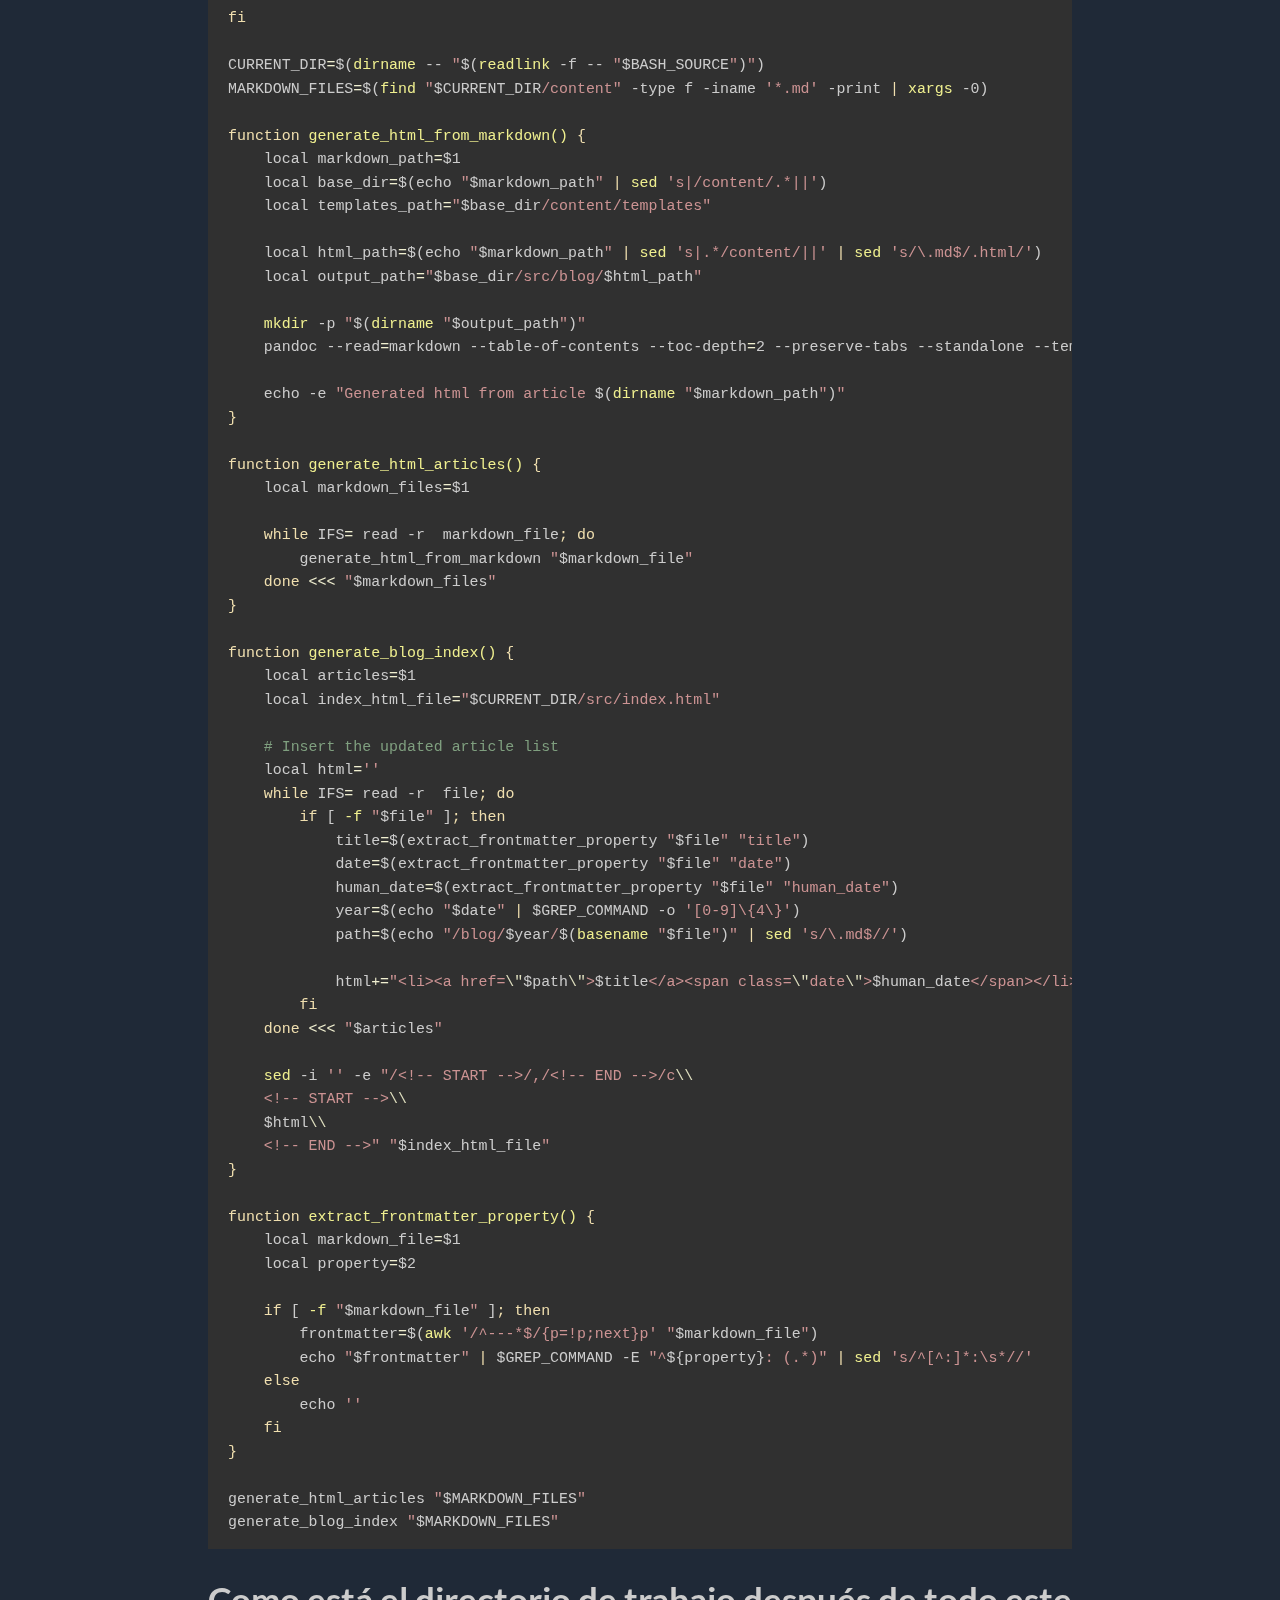
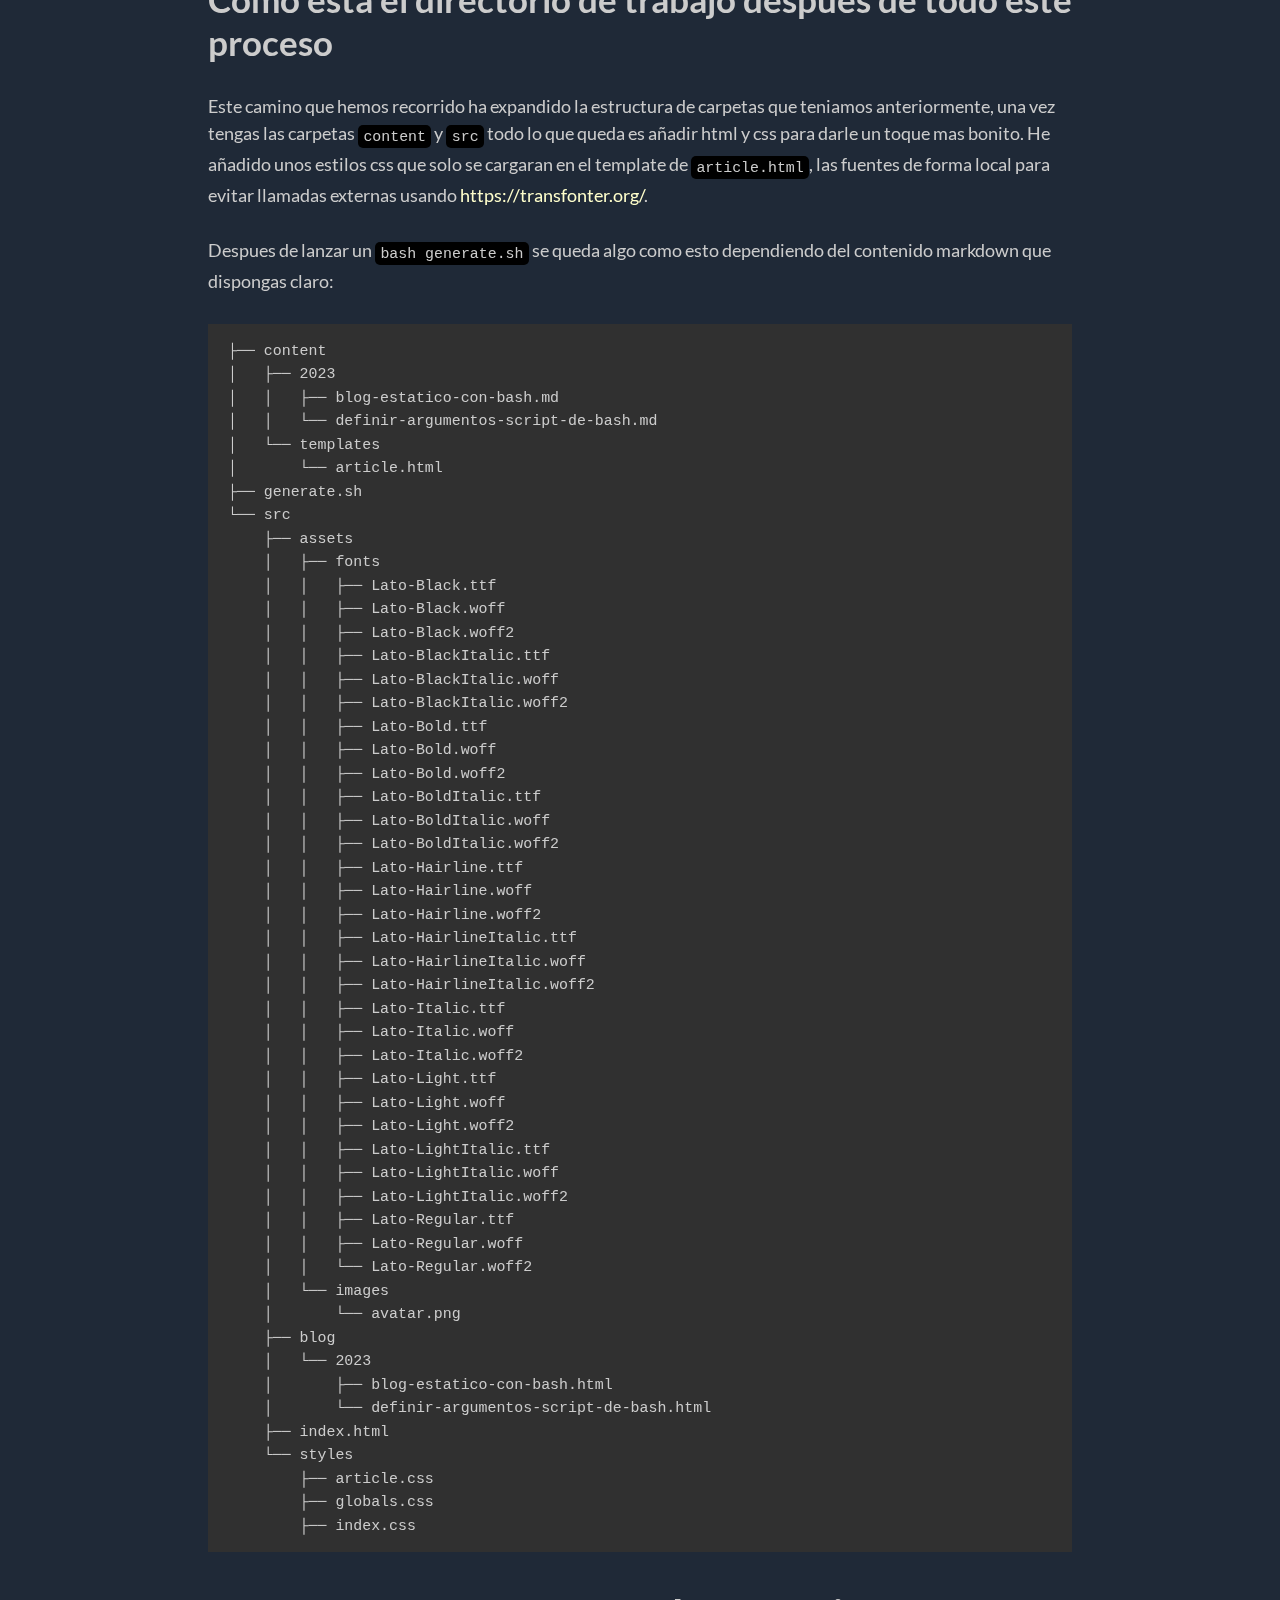
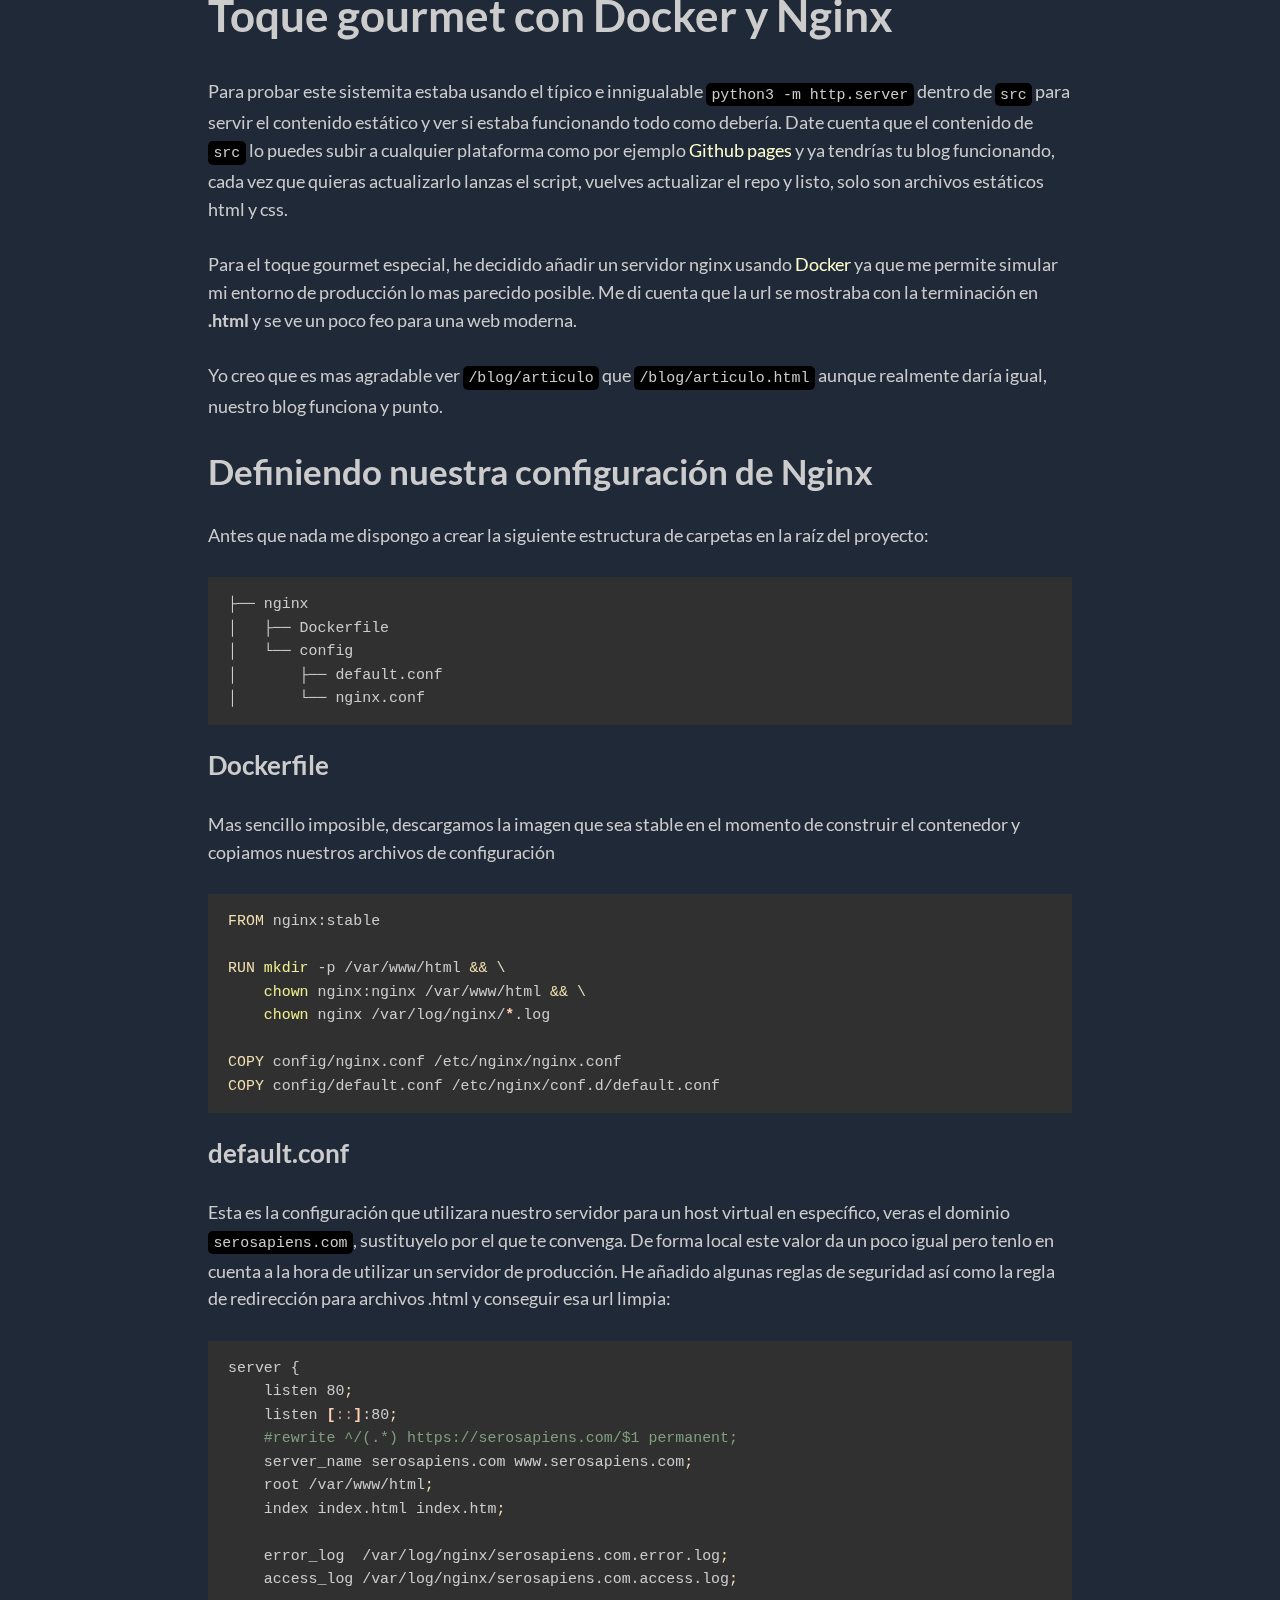
==== commit 027439ca: "thumbnail images on blog articles" ====
--- a/blog/2023/blog-estatico-con-bash.html
+++ b/blog/2023/blog-estatico-con-bash.html
@@ -22,7 +22,8 @@
       <article>
         <header>
           <h1>Construyendo un blog estatico con bash</h1>
-        </header>
+                    <img src="/assets/images/stable_difussion_abandoned_library.jpg" alt="article_thumbnail" />
+                  </header>
       </article>
       <section><ul>
 <li><a href="#antes-de-empezar">Antes de empezar</a></li>
--- a/styles/globals.css
+++ b/styles/globals.css
@@ -23,29 +23,29 @@
   padding-right: 2rem;
   padding-top: 4rem;
 }
-
+/* Estilos para los encabezados h1 a h5 */
 h1 {
   font-size: 2.5em;
   line-height: calc(1ex / 0.42);
-  margin: calc(1ex / 0.42) 0;
+  margin: calc(1ex / 0.62) 0;
 }
 
 h2 {
   font-size: 2em;
   line-height: calc(1ex / 0.42);
-  margin: calc(1ex / 0.42) 0;
+  margin: calc(1ex / 0.62) 0;
 }
 
 h3 {
-  font-size: 1.75em;
+  font-size: 1.5em;
   line-height: calc(1ex / 0.38);
-  margin: calc(1ex / 0.38) 0;
+  margin: calc(1ex / 0.58) 0;
 }
 
 h4 {
-  font-size: 1.5em;
+  font-size: 1.25em;
   line-height: calc(1ex / 0.37);
-  margin: calc(1ex / 0.37) 0;
+  margin: calc(1ex / 0.57) 0;
 }
 
 a {
@@ -119,6 +119,28 @@
   }
 }
 
+@media (max-width: 767px) {
+  h1 {
+    font-size: 2em;
+  }
+
+  h2 {
+    font-size: 1.75em;
+  }
+
+  h3 {
+    font-size: 1.5em;
+  }
+
+  h4 {
+    font-size: 1.25em;
+  }
+
+  h5 {
+    font-size: 1em;
+  }
+}
+
 @font-face {
   font-family: "Lato";
   src: url("../assets/fonts/Lato-BlackItalic.woff2") format("woff2"),
--- a/styles/article.css
+++ b/styles/article.css
@@ -65,6 +65,10 @@
   }
 }
 
+header > h1 {
+  text-align: center;
+}
+
 blockquote {
   margin: 1em 0 1em 1.7em;
   padding-left: 1em;
@@ -107,13 +111,17 @@
   padding-left: 1rem;
 }
 
+img {
+  max-width: 100%;
+  display: block;
+  margin: 0.5em auto;
+}
+
 figure {
   margin: 0;
 }
 
 figure img {
-  max-width: 100%;
-  display: block;
   margin: 0 auto;
 }
 
@@ -183,6 +191,7 @@
 pre.sourceCode {
   margin: 0;
 }
+
 @media screen {
   div.sourceCode {
     overflow: auto;
@@ -326,3 +335,9 @@
   color: #7f9f7f;
   font-weight: bold;
 } /* Warning */
+
+@media screen and (max-width: 770px) {
+  .terminal .output:before {
+    content: "" !important;
+  }
+}
